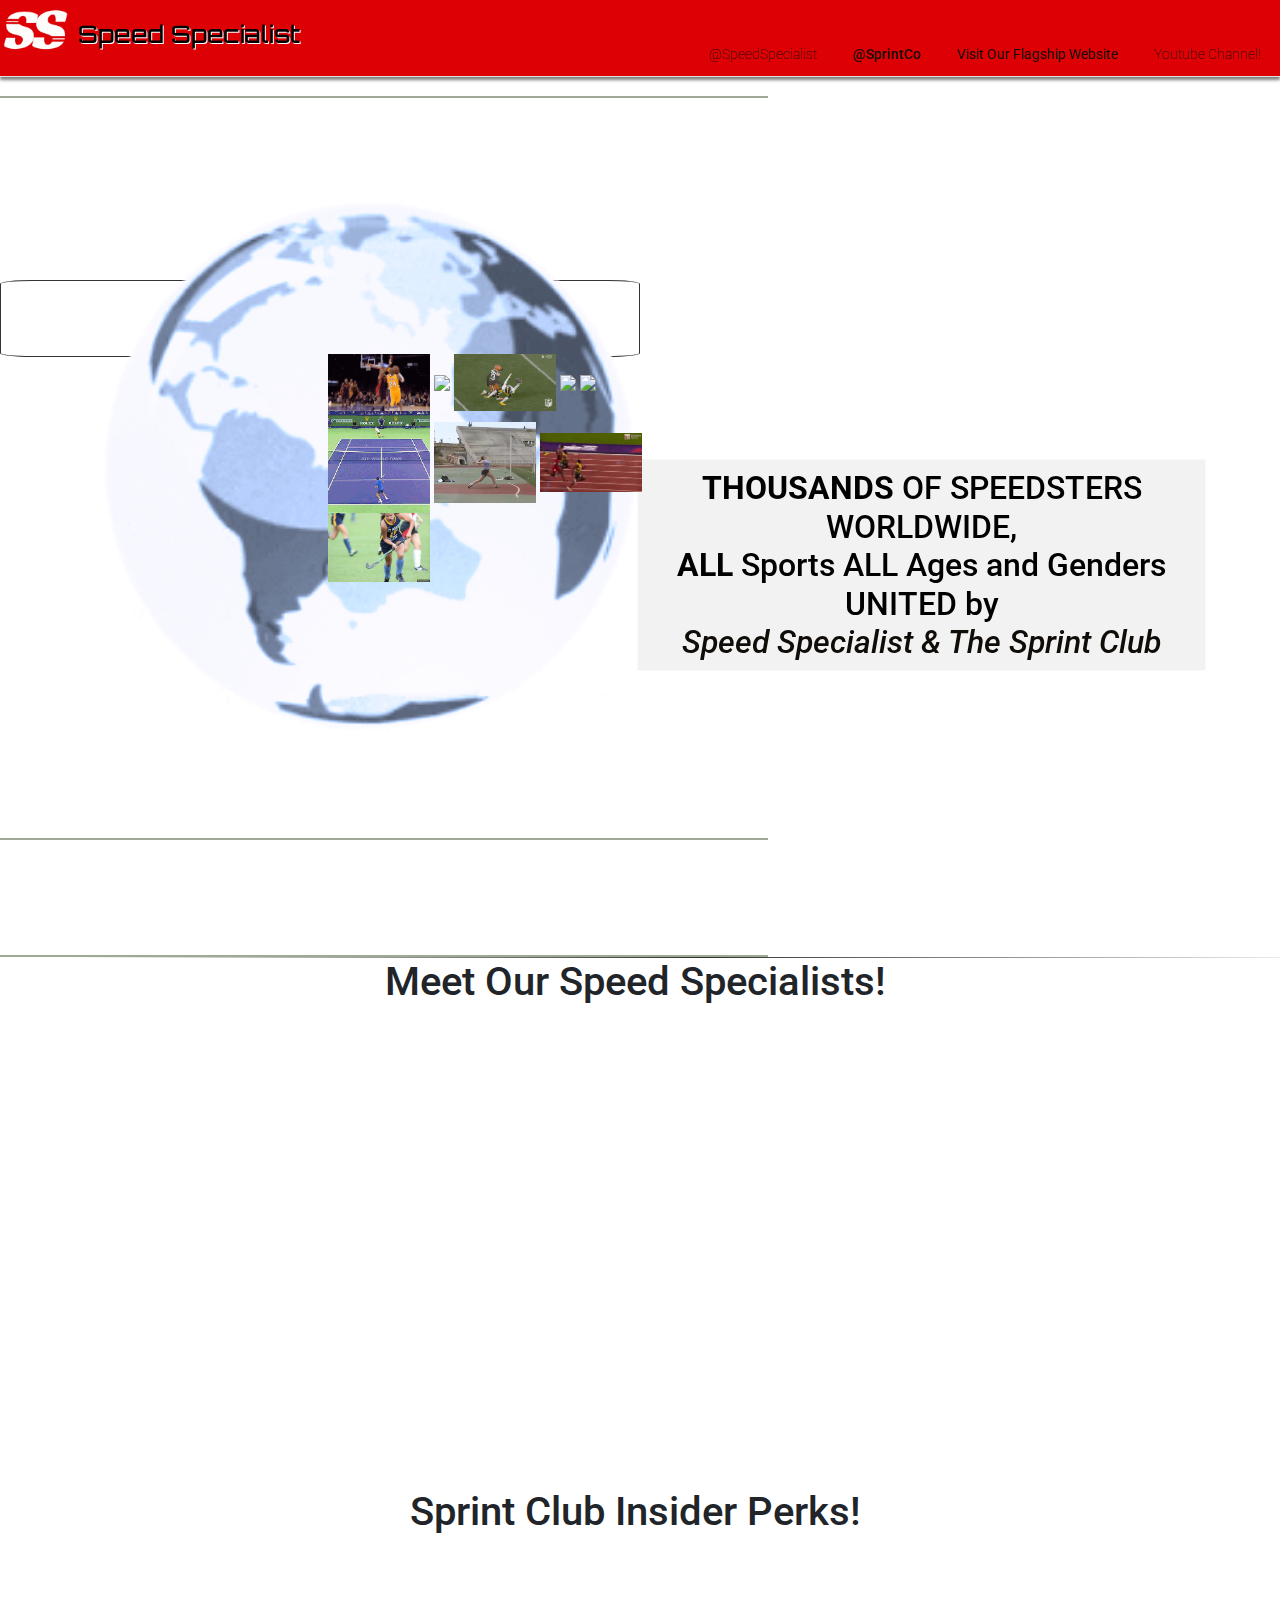
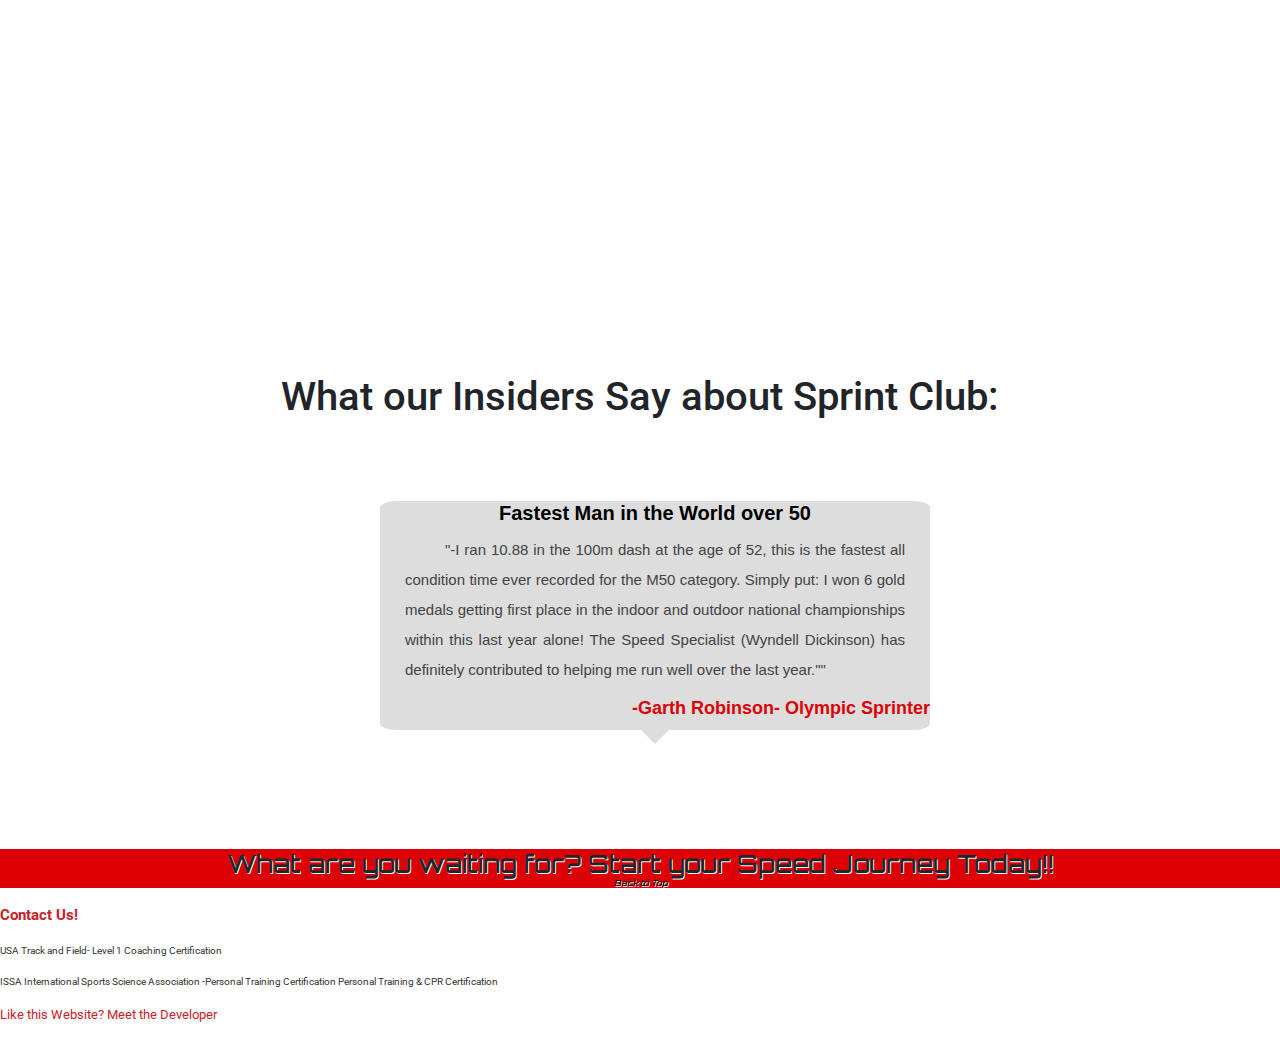
==== index.html @ 09e4aa4a "Small Aesthetic Changes" ====
<!DOCTYPE html>
<html lang = "en">
    <head>
<link rel = "stylesheet" type = "text/css" href = "index.css">
<script src="https://kit.fontawesome.com/c1fb130ff1.js" crossorigin="anonymous"></script>
<meta name="viewport" content="width=device-width, initial-scale=1.0">
<link href="https://unpkg.com/aos@2.3.1/dist/aos.css" rel="stylesheet">
<link rel="stylesheet" href="https://cdnjs.cloudflare.com/ajax/libs/animate.css/4.1.1/animate.min.css">
<link rel="stylesheet" href="https://cdn.jsdelivr.net/npm/bootstrap@4.0.0/dist/css/bootstrap.min.css" integrity="sha384-Gn5384xqQ1aoWXA+058RXPxPg6fy4IWvTNh0E263XmFcJlSAwiGgFAW/dAiS6JXm" crossorigin="anonymous">
<link href="https://fonts.googleapis.com/css2?family=Roboto:wght@700;900&display=swap" rel="stylesheet"/>
<script src="https://code.jquery.com/jquery-3.2.1.slim.min.js" integrity="sha384-KJ3o2DKtIkvYIK3UENzmM7KCkRr/rE9/Qpg6aAZGJwFDMVNA/GpGFF93hXpG5KkN" crossorigin="anonymous"></script>
<script src="https://cdn.jsdelivr.net/npm/popper.js@1.12.9/dist/umd/popper.min.js" integrity="sha384-ApNbgh9B+Y1QKtv3Rn7W3mgPxhU9K/ScQsAP7hUibX39j7fakFPskvXusvfa0b4Q" crossorigin="anonymous"></script>
<script src="https://cdn.jsdelivr.net/npm/bootstrap@4.0.0/dist/js/bootstrap.min.js" integrity="sha384-JZR6Spejh4U02d8jOt6vLEHfe/JQGiRRSQQxSfFWpi1MquVdAyjUar5+76PVCmYl" crossorigin="anonymous"></script>
<script src="https://unpkg.com/aos@2.3.1/dist/aos.js"></script>
<!--SEO-->
<meta charset="UTF-8">
<meta name="description" content="Meet The Sprints Projects Founder Cesar and Primer Speed Specialist Olypian Wyndell Dickinson. Join Sprint Club today to join 1000s of atheletes of all backgrounds in gaining maximum speed, strength, and agility.">
<meta name="keywords" content="Speed Specialist, Wyndell Dickinson, Speed Specialist Wyndell Dikinson, Dickinson Speed Specialist, Specialist for speed,  Sprint Co, Sprint Project, Sprint Club, sprint scientist, olympic speed specialist, track coach, signup for olympic training, train with an olympian, work with Wyndell Dickinson, Work with Cesar, Start training with Wyndell, Start working with speed specialist, Basic speedster, accelerated speedster, elite speedster, olympic track coach, olympic speed coach, olympic coaching, olympian atheletic training, 1 or 1 athletic coaching, virtual atheletic coaching, athletic improvement program, sprint, speed, athletics, coaching, Wyndell Dickinson, Cesar, The Speed Specialist, Olympic coaching, Cesar, Wyndell, How to run faster, sprint workouts, track workouts,how to get faster,how to get a faster metabolism,run faster,track workouts app, how to get faster at running,sprint workouts on treadmill,sprint treadmill workouts, sprints workouts on the treadmill,how to run a fast 5K, treadmill sprint workouts,treadmill sprint workouts for sprinters,sprint workouts for track,sprint workouts track,track sprint workouts,sprint workouts for track,sprint workouts on track,how to get 6 pack faster, how to get 6-pack faster,sprint intervals, sprint workouts for speed,how to get faster at sprinting, hiit sprint workouts,sprint workouts speed, sprint workouts for speed,sprint workouts for speed,sprinting for weight loss, how to get faster at sprinting,sprint workouts">
<meta name="author" content="The Sprint Project, The Sprint Club, Wyndell Dickinson, Cesar, Alliyah Steele">
<meta name="robots" content="index, follow">
<meta name="googlebot" content="index, follow">

<!-- Open Graph meta tags for social media -->
<meta property="og:title" content="Speed Specialist">
<meta property="og:description" content="Coaching athletes of all backgrounds to reach maximum speed and win awards ">
<meta property="og:image" content="./Images/Browser Dark.png">
<meta property="og:url" content="https://www.thespeedspecialist.com">
<meta property="og:type" content="website">

    <!-- Meta tags for the endorsed website -->
    <meta name="endorsed-website" content="https://www.thesprintproject.co/">
    <meta name="social-media-page" content="@speedspecialist">
    <meta name="social-media-page" content="@sprintco">
    <link rel="icon" href="./Images/Browser Dark.png" type="image/x-icon">
    <link rel="shortcut icon" href="./Images/Browser Dark.png" type="image/x-icon">
<title>Sprint Project: The Speed Specialist</title>
</head>
    <body>
        <header class="site-header">
            <div class="site-identity">
              <a href="./index.html"><img style = "opacity: 0.99" src="./Images/Speedlogo.png"alt="Speed Specialist" /></a>
              <h1 class = "special" id = "logotxt" ><a href="#" style = "color:black">Speed Specialist</a></h1>
              <i id = "dropdown" class="fa-solid fa-caret-down fa-beat" style="color: #ecedee;"></i>
           <!--class="fa-solid fa-caret-down fa-beat"-->
            </div>  
            <nav class="site-navigation">
              <ul class="nav">
                <li style = "text-align:center"><a href ="https://www.instagram.com/speedspecialist/"><i id = "social2" class="fa-brands fa-instagram fa-2xl" style="color: white"></i><br/><p style = "font-size:14px;z-index:20;" class = "special">@SpeedSpecialist</p></a></li> 
                <li  style = "text-align:center"><a href ="https://www.instagram.com/sprintclub.co/"><i id = "social" class="fa-brands fa-instagram fa-2xl" style="color: white"></i><br/><p style = "font-size:14px;font-weight:500;z-index:20;" class = "special">@SprintCo</p></a></li> 
                <li style = "text-align:center"><a class = "special" href="https://www.thesprintproject.co/"><i id = "social3" style = "color:white" class="fa-solid fa-person-running fa-2xl"></i><br/><strong><p class = "special" style = "font-size:14px;z-index:20;">Visit Our Flagship Website</p></strong></a></li> 
                <li  style = "text-align:center"><a href ="https://www.youtube.com/@TheSprintProject_"><i id = "social4" class="fa-brands fa-youtube fa-2xl" style="color: #ffffff;"></i><br/><p style = "font-size:14px;z-index:20;" class = "special">Youtube Channel!</p></a></li> 
              </ul>
            </nav>
          </header>
    <!-- Slideshow container -->
    <!--TODO: Make captions look better and add full functionality to the slidesShow also allow mute button to trigger upon scrolling (Or it will be really annoying)-->
    <div id="cincopa_e16f3b">...</div><script type="text/javascript">
      var cpo = []; cpo["_object"] ="cincopa_e16f3b"; cpo["_fid"] = "AAEAoCf_AXkB";
      var _cpmp = _cpmp || []; _cpmp.push(cpo);
      (function() { var cp = document.createElement("script"); cp.type = "text/javascript";
      cp.async = true; cp.src = "https://rtcdn.cincopa.com/libasync.js";
      var c = document.getElementsByTagName("script")[0];
      c.parentNode.insertBefore(cp, c); })(); </script>
<div><a style = "background-color:#CE2029;width: 100vw; text-align: center" id = "altSignUp" href = "signup.html"><h1>Sign Up<i class="atn fa-solid fa-exclamation fa-beat-fade" style="color: #010b1e;"></i><i class="atn fa-solid fa-exclamation fa-beat-fade" style="color: #010b1e;"></i><i class=" atn fa-solid fa-exclamation fa-beat-fade" style="color: #010b1e;"></i></h1></a></div>
  <div style = "width:50%;height:60%;"id = "SignUp" class="wrapper animate__animated animate__pulse animate__infinite animate__delay-0.5s">
    <a class = "style" href="./signup.html"><span>Join Us!</span></a>
  </div>
  <table style = "width:60%;height:50%" class = "hero">
    <br/>
    <tr> 
      <td>
        <div class = "globe-container">
          <img id = "globe" src = "./Images/globe.gif"/>
          <img data-aos = "fade-right" id = "globemobile" class = "mobile-view" src = "Images/globe_mobile_offical.gif"/>
        </div>
        <br class = "mobile-view"/>
        <br class = "mobile-view"/>
  </td>
  <td>
    <div class = "layout">
    <img class = "desktop" data-aos = "zoom-in-up"  src= "./Images/basketball older.gif"/>
      
 <img class = "desktop" data-aos = "zoom-in-right" data-aos-delay = "100"  src = "./Images/vault.gif"/>
 <img  class = "desktop" data-aos = "zoom-in-down" data-aos-delay = "200"  src = "./Images/football.gif"/>
      <img  class = "desktop" data-aos = "zoom-in-left" data-aos-delay = "300"  src = "./Images/golf.gif"/>
      <img class = "desktop" data-aos = "zoom-in-up"  src= "./Images/soccer kick.gif"/>
      
      <img class = "desktop" data-aos = "zoom-in-right" data-aos-delay = "100"  src = "./Images/tenniscourt.gif"/>
      <img class = "desktop" data-aos = "zoom-in-down" data-aos-delay = "200"   src = "./Images/javelinthrow.gif"/>
           <img  class = "desktop" data-aos = "zoom-in-left" data-aos-delay = "300" src = "./Images/trackstats.gif"/>
           <img class = "desktop" data-aos = "zoom-in-left" data-aos-delay = "300"  src = "./Images/field hockey.gif"/>
          </div>
          </td>

    </tr>
  <tr>
    <br/>
    <td colspan = "2" class = "translate" style = "padding-top:2%">
      <div class = "focus">
      <h1 class = "animate__animated animate__pulse animate__infinite animate__delay-0.5s" style = "color:black"><strong>THOUSANDS</strong> OF SPEEDSTERS WORLDWIDE, <br/> <strong>ALL</strong> Sports ALL Ages and Genders <br/> UNITED by <br/><i class = "special">Speed Specialist & The Sprint Club</i></h1>
    </div>
    </td>
  <br/>
  </tr>
  </table>
  <div style = "padding:0;margin:0" id = "bottom-bor" class=" desktop divider div-transparent"></div>
 
<table id="texture" data-aos="fade-left" data-aos-once="false" class="bio">
  <tr>
    <center>
      <h1>Meet Our Speed Specialists! <a style="display: inline-block" class="mobile-view" id="skipbio" href="#target1"><i class="fa-solid fa-caret-down fa-med" style="color: #A0A995;"></i></a></h1>
    </center>
  </tr>
  <tr class="stylechange">
    <div class="mobile-view">
      <!-- Swap Cesar's photo with Wyndell's photo -->
      <td data-aos="fade-right" id="photo1"><img style="width: 300px; height: 400px; visibility: visible" src="./Images/DougProfileFinal.jpg" /></td>
      <!-- Swap Cesar's bio text with Wyndell's bio text -->
      <td data-aos="fade-right" id="Bio"><h2 class="biohead special"><i>Wyndell Dickinson</i> <br/> <strong>Olympian<center><img style="width: 60px; height: 30px;filter:brightness(0%);" src="https://www.freepnglogos.com/uploads/olympic-rings-png/olympic-rings-watch-olympics-without-cable-through-vpn-best-vpn-reviews-2.png"/></center></strong></h2></td>
      <td><p data-aos="fade-right" id="biotxt" class="mobile-view bottom-space">I’m Wyndell Dickinson, a Track and Field Olympian. I've transformed budding athletes into world record-breakers and Olympians across sports from football to tennis to track and field. Join me on this exhilarating journey to unlock your limitless potential and break your own boundaries.</p></td>
    </div>
    <div id="dougbio" data-aos="fade-left" data-aos-delay="100" class="mobile-view"></div>
    <!-- Swap Cesar's photo with Wyndell's photo -->
    <td data-aos="fade-left" id="photo2"><img style="width: 300px; height: 400px" src="./Images/Ceser.jpg"></td>
    <!-- Swap Cesar's bio text with Wyndell's bio text -->
    <td data-aos="fade-left" id="Bio"><h2 class="biohead special"><i>Cesar</i> <br/><strong> Sprint Club Founder</strong></h2></td>
    <td data-aos="fade-left"><p id="biotxt" class="mobile-view">I'm Cesar, an Olympic Speed Coach with a 7+ years of experience. In 2020, I initiated the Sprint Project, allowing 2,000+ athletes to enhance health and performance via sprinting. Join me to unlock your ultimate potential.</p></td>
  </tr>
  <tr class="text">
    <!-- Swap Cesar's bio text with Wyndell's bio text -->
    <td colspan="2"><p id="biotxt">I’m Wyndell Dickinson, a Track and Field Olympian. I've transformed budding athletes into world record-breakers and Olympians across sports from football to tennis to track and field. Join me on this exhilarating journey to unlock your limitless potential and break your own boundaries.</p></td>
    <td colspan="2"><p id="biotxt">I'm Cesar, an Olympic Speed Coach with a 7+ years of experience. In 2020, I initiated the Sprint Project, allowing 2,000+ athletes to enhance health and performance via sprinting. Join me to unlock your ultimate potential.</p></td>
  </tr>
</table>
  <br/>
  <center>
    <h1 id = "target1">Sprint Club Insider Perks! <a style = "display: inline-block" class = "mobile-view" id = "skipperk" href = "#target2"><i class="fa-solid fa-caret-down fa-med" style="color: #A0A995;"></i></a></h1>
  </center>
 <table name = "specialistPerk" data-aos = "fade-right" data-aos-once = "false" id= "texture" class = "services">
  <tr>
    <td data-aos = "fade-right" style = "width:22%;padding:20px;margin:20px"><div class = "opt"><p id = "head_of" class = "special" style = "text-align:center;font-size:20px;white-space:nowrap;color:white">Coaching Calls  <i class="fa-sharp fa-solid fa-video fa-beat fa-sm" style="color: #ffffff;"></i></p> <img class = "glow" style = "width:100%; height:150px" src = "./Images/coachcall.png" /><br/><br/> <p class = "offer" style = "font-size: 15px; height: 20%">Meet with our Olympic Coach Wyndell Dickenson (Speed Specialist) for Scientific Technique Analysis</p></div></td>
    <td data-aos = "fade-right" data-aos-delay = "100" style = "width:22%;padding:20px;margin:20px"><div class = "opt"><p  id = "head_of"class = "special" style = "text-align:center;font-size:20px;white-space:nowrap;color:white">Scientific Focus    <i class="fa-sharp fa-solid fa-chart-simple fa-beat fa-sm" style="color: #fcfcfc;"></i></p> <img class = "glow" style = "width:110%; height:150px" src = "./Images/Science.webp" /><br/><br/><p class = "offer" style = "font-size: 15px">Our approaches are evidence based and analytical ensuring your reach your prime in no time. </p></div></td>
    <td data-aos = "fade-right"  data-aos-delay = "200" style = "width:22%;padding:20px;margin:20px"><div class = "opt"><p id = "head_of" class = "special" style ="text-align:center;font-size:20px;white-space:nowrap;color:white">Personalized Program <i class="fa-solid fa-person-running fa-beat fa-sm" style="color: #eaecf0;"></i></p><img class = "glow" style = "width:100%; height:150px;" src = "./Images/technique.webp" /><br/><br/><p class = "offer" style = "font-size: 15px">We know that no two speedsters or sports are alike, your plan will be personalized to your training goals and needs.</p></div></td>
    <td data-aos = "fade-right"  data-aos-delay = "300" style = "width:22%;padding:20px;margin:20px"><div class = "opt"><p id = "head_of" class = "special" style = "text-align: center;font-size:20px;white-space:nowrap;color:white">Around The Clock <br class = "mobile-view" /> Support <i class="fa-sharp fa-solid fa-clock fa-beat fa-sm" style="color: #fcfcfc;"></i></p><img class = "glow" style = "width:100%; height:150px" src = "./Images/noahlylesphoto.jpeg" /><br/> <br/> <p class = "offer" style = "font-size: 15px">As a Sprint Club Member you'll have access to our dedicated team around the clock</p></div></td>
    </tr>
  </table>
  <center>
    <br/>
    <br/>

    <h1 id = "target2">What our Insiders Say about Sprint Club:</h1>
    <br/>
    <br/>
    <br/>
    <div class="ScriptTop">
      <div class="rt-container">
          <div class="col-rt-4" id="float-right">
             
          </div>
      </div>
  </div>
  
  <section>
      <div class="rt-container">
            <div class="col-rt-12">
                
                <div class = "desktop" id="text-slider">
                  <ul>
                      <li>
                      <div style = "border-radius: 3%" class="text-slider-container speech-bubble">
                      <h4><strong>Fastest Man in the World over 50</strong></h4>
                          <p>	 "-I ran 10.88 in the 100m dash at the age of 52, this is the fastest all condition time ever recorded for the  M50 category.
                            Simply put: I won 6 gold medals getting first place in the indoor and outdoor national championships within this last year alone! The Speed Specialist (Wyndell Dickinson) has definitely contributed to helping me run well over the last year.""</p>
                      <h5><strong>-Garth Robinson- Olympic Sprinter</strong></h5>
                      </div>
                      </li>
      
                          <li>
                          <div  style = "border-radius: 3%"class="text-slider-container speech-bubble">
                        <h4><strong>Improving Soccer Speed</strong></h4>
                          <p> "I'm a soccer player and I learned better form and analysis of my stages. I went from 25.50s to 25.30 in 5 weeks."
                          </p>
                      <h5><strong>Laval Githui- Soccer Player</strong></h5>
                      </div>
                      </li>
                      <li>
                        <div style = "border-radius: 3%" class="text-slider-container speech-bubble">
                      <h4><strong>Shaved a Whole Second Even with Injuries</strong></h4>
                        <p>“It speaks for itself! I shaved my times down by a full second. The online program is phenomenal. I didn't even know programs like that existed"
                </p>
                    <h5><strong>- Lexi-Sophomore College Athlete</strong></h5>
                    </div>
                    </li>
                      <li>
                        <div style = "border-radius: 3%" class="text-slider-container speech-bubble">
                       <h4><strong>Running at Masters at 57</strong></h4>
                        <p>"I was a track runner at high school level in my younger days and now at 57 am competing at masters. I have learned a lot of things I need to fix. This class was very helpful!"</p>
                          <h5><strong>-Benjamin Cureton - 57 Year Old Masters Sprinter</strong></h5>
                    </div>
                    </li>
                          <li>
                          <div style = "border-radius: 3%"  class="text-slider-container speech-bubble">
                        <h4><strong>Dropped 1/4 of a sec in 4 weeks</strong></h4>
                          <p>"I am an athlete at Bognor Football Club. I went from 11.86 to 11.61s within 4 weeks."
                  </p>
                      <h5><strong>Aidan Bayley- Football Player</strong></h5>
                      </div>
                      </li>
            
                          <li>
                          <div style = "border-radius: 3%" class="text-slider-container speech-bubble">
                        <h4><strong>Quick Results</strong></h4>
                          <p>	"Went from 13.75s to 12.47 in 24 days. My biggest problem was the transition from drivephase to relaxed velocity."</p>
                      <h5><strong>- Mattis Thomsen- Recreational Runner</strong></h5>
                      </div>
                      </li>
                  </ul>
        </div>
             
      
      </div>
      </div>
  </section>
      
  <div class="vwrap mobile-view"><div class="vmove">
    <div style ="background:#ddd;color:#333"class="vslide ">
      <h3 style = "font-size: 22px">Garth Robinson- Olympic Sprinter</h3>
      <p style = "font-size: 11px"><strong style = "font-size: 16px">Fastest Man Worldwide over 50</strong><br/>"The Speed Specialist (Wyndell Dickinson) has definetely contributed to helping me run well over the last year."
        "I ran 10.88 in the 100m dash at the age of 52, I won 6 gold medals!"
      </p>
    </div>
    <div style ="background:#ddd;color:#333" class="vslide ">
      <h3 style = "font-size: 22px">Lexi Sophomore College Athlete</h3>
      <p style = "font-size: 12px"><strong style = "font-size: 16px">Results Despite Injuries</strong><br/> "It speaks for itself! I shaved my times down by a full second. The only program is phenomenal. I didn't even know programs like that existed"</p>
    </div>
    <div style ="background:#ddd;color:#333" class="vslide ">
      <h3 style = "font-size: 22px">Laval Githui- Soccer Player</h3>
      <p style = "font-size: 12px"><strong style = "font-size: 16px">Improving Soccer Speed</strong><br/>"I'm a soccer player and I learn better form and analysis of my stages. I went from 25.50s to 25.30 in 5 weeks."</p>
    </div>
  </div></div>
  <br class = "mobile-view"/>
  <br class = "mobile-view"/>
  <div class="vwrap mobile-view"><div class="vmove">
    <div style ="background:#ddd;color:#333"class="vslide ">
      <h3 style = "font-size: 22px">Benjamin Cureton - 57 Year Old Masters Sprinter</h3>
      <p style = "font-size: 12px"><strong style = "font-size: 16px">Doing Masters at 57</strong><br/>"I have been a track runner at high school and now at 57 am competing at masters. I have learned a lot. This class was very helpful!"
      </p>
    </div>
    <div style ="background:#ddd;color:#333" class="vslide ">
      <h3 style = "font-size: 22px">Aidan Bayley- Football Player</h3>
      <p style = "font-size: 12px"><strong style = "font-size: 16px">Increasing Football Speed</strong><br/>"I am an athlete at Bognor Football Club. I went from 11.86 to 11.61s within 4 weeks."</p>
    </div>
    <div style ="background:#ddd;color:#333" class="vslide ">
      <h3  style = "font-size: 22px">Mattis Thomsen- Recreation Runner</h3>
      <p style = "font-size: 12px"> <strong style = "font-size: 16px">Speedy Results</strong><br/>	"Went from 13.75s to 12.47 in 24 days. My biggest problem was the transition from drivephase to relaxed velocity."</p>
    </div>
  </div></div>
      
  <br/>
  <br/>
  <div class = "footer">
    <h4 class = "grow" id = "logotxt">What are you waiting for? Start your Speed Journey Today!! <a href = "#"><i id = "up" class="fa-solid fa-arrow-up-wide-short"><p style = "font-size:8px;color:black">Back to Top</p></i></a></h4>
  </div>
</center>
  <strong>
    <a href=mailto:“olympicspeedspecialist@gmail.com”><p class = "linky1 special" style = "text-align: left; width: 7%; font-size: 15px;color:#CE2029">Contact Us!</p></a>
  
  </strong>
  <p style = "text-align: left; font-size: 10px;color:#333;">USA Track and Field-  Level 1 Coaching Certification</p>
  <p style = "text-align: left; font-size: 10px;color:#333;">ISSA International Sports Science Association -Personal Training Certification  Personal Training & CPR Certification</p>
  <a href="https://www.linkedin.com/in/alliyah-steele-b00ba7181/"><p class = "linky2 special" style = "text-align: left; width: 19%; font-size: 13px;color:#CE2029">Like this Website? Meet the Developer</p></a>
</body>
    
</html>
<script>
  AOS.init();
//Code for Dropdown:

document.addEventListener("DOMContentLoaded", function () {
  const menuToggle = document.getElementById("dropdown");
  const navMenu = document.querySelector(".site-navigation");
  const bar = document.querySelector(".site-header")
  menuToggle.addEventListener("click", function () {
    navMenu.classList.toggle("show");
    bar.classList.toggle("grow")
  });
});
document.addEventListener('DOMContentLoaded', function() {

let isScrolling;
  

window.addEventListener('scroll', () => {
const navbar = document.querySelector('.site-header');
const scrollValue = window.pageYOffset / (document.body.offsetHeight - window.innerHeight);

document.body.style.setProperty('--scroll', scrollValue);

if (scrollValue > 0.1) { // Change the condition as you need, 0.1 means 10% of the total height
    navbar.classList.add('transparent');
}

// Clear our timeout throughout the scroll
window.clearTimeout(isScrolling);

// Set a timeout to run after scrolling ends
isScrolling = setTimeout(function() {
    // Run the callback
    navbar.classList.remove('transparent');
}, 66); // You can set time as per your requirement

}, false);
//To Add shake effect on hover:

var myElement = document.getElementById('social');

myElement.addEventListener('mouseover', function() {
    myElement.classList.remove("fa-brands", "fa-instagram", "fa-2xl");
    myElement.classList.add("fa-brands", "fa-instagram", "fa-beat-fade", "fa-2xl");
});

myElement.addEventListener('mouseout', function() {
    myElement.classList.remove("fa-beat-fade");
});

var element2 = document.getElementById('social2');

element2.addEventListener('mouseover', function() {
    element2.classList.remove("fa-brands", "fa-instagram", "fa-2xl"); // Use element2 here
    element2.classList.add("fa-brands", "fa-instagram", "fa-beat-fade", "fa-2xl"); // Use element2 here
});

element2.addEventListener('mouseout', function() {
    element2.classList.remove("fa-beat-fade"); // Use element2 here
});

var element3 = document.getElementById('social3');

element3.addEventListener('mouseover', function() {
    element3.classList.remove("fa-solid", "fa-person-running", "fa-2xl"); // Use element2 here
    element3.classList.add("fa-solid", "fa-person-running", "fa-beat-fade", "fa-2xl"); // Use element2 here
});

element3.addEventListener('mouseout', function() {
    element3.classList.remove("fa-beat-fade"); // Use element2 here
});

var element4 = document.getElementById('social4');

element4.addEventListener('mouseover', function() {
    element4.classList.remove("fa-brands", "fa-youtube", "fa-2xl"); // Use element2 here
    element4.classList.add("fa-brands", "fa-youtube", "fa-beat-fade", "fa-2xl"); // Use element2 here
});

element4.addEventListener('mouseout', function() {
    element4.classList.remove("fa-beat-fade"); // Use element2 here
});
//fa-solid fa-arrow-up-wide-short
var element5 = document.getElementById("up");
element5.addEventListener("mouseover", function(){
  element5.classList.remove('fa-sold', 'fa-arrow-up-wide-short');
  element5.classList.add("fa-solid", "fa-arrow-up-wide-short", "fa-beat-fade", "fa-duotone", "fa-xl");
});
element5.addEventListener("mouseout", function(){
  element5.classList.remove('fa-beat-fade', 'fa-duotone','fa-xl'); 
});

});

</script>
---- index.css ----
@import url('https://fonts.googleapis.com/css2?family=Orbitron:wght@400;500;600;700;800;900&display=swap');
body {
  margin: 0;
  /*background: url("[data-uri]*/
  background-color: #fafafa; 
 
}
.image{
  background-image: url("./Images/track.jpg") !important;
  background-size: cover !important;
}
.special {
  text-decoration: none;
  color: #100C08;
  transition: color 0.3s, background-size .3s;
  background-image: linear-gradient(currentColor, currentColor);
  background-position: 0% 100%;
  background-repeat: no-repeat;
  background-size: 0% 2px;

}
.special:hover, .special:focus {
  text-decoration: none; 
  background-size: 100% 2px;
  color: #ccc;
}

.nav a {
  display: flex;
  flex-direction: column;
  align-items: center;
  text-align: center;
  color: white;
  text-decoration: none;
  font-size: 12px;
}

.nav i {
  font-size: 40px; /* Adjust icon size for mobile */
}
.nav li{
display: inline-block; 
}
#Bio{
position: relative;
transform: translateY(-18%); 
}
#bottom-bor{
margin-top: 10%;
z-index: 10;
}
.nav{
  display: flex; 
}
.divider
{
position: relative;
margin-top: 19.6%;
height: 1px;
}
#paypal-button-container{
  margin-left: 35% !important; 

}
.div-transparent:before
{
content: "";
position: absolute;
top: 0;
left: 5%;
right: 5%;
width: 100vw; 
height: 1px;
background-image: linear-gradient(to right, transparent, rgb(48,49,51), transparent);
}
table{
width: 100%; 
height: 100%;
}
#globe{
/*-webkit-filter: saturate(200%);  Safari 6.0 - 9.0 */
/*filter: saturate(200%);*/
filter: grayscale(100%) sepia(100%) hue-rotate(180deg);
height: 120%;
width: 2000%;
padding: 0;
margin: 1%; 
}
.layout img{
max-width: 30%;
max-height: 25%; 
padding: 0; 
}
#altSignUp{
  display: none;
  visibility: hidden; 
}
.translate{
position: relative; 
transform: translateX(70%) translateY(-95%); 
margin-top: -10%; 
}
.translate h1{
background-color: rgba(0,0,0,0.05);
padding: 1.67%; 
}
.layout{
display: flex;
flex-wrap: wrap;
justify-content: center;
gap: 10px; /* Adjust the gap between images */
margin: 0; 
padding: 0; 
display: inline;
position: flex; 
transform: translateY(50%);  
transform: translateX(-30%);
margin-left: auto;
margin-right: auto; 
}

.hero{
border-collapse: collapse;
border-spacing: 0; 
display: flex;
flex-wrap: wrap;
justify-content: center;
align-items: center;
}

.hero tr{
line-height: 1;
border-bottom: 2px solid #A0A995;
border-top: 2px solid #A0A995; 
}

.focus h1{
margin-top: -50%; 
text-align: center;
font-size: 2.5vw; 
}
.focus2 h1{
margin-top: -10%;
text-align: center;
}

#texture{
background: url("https://www.designyourway.net/diverse/darkpat/wallpaper_800x600_1336.jpg") repeat 0 0;
width: 100% !important; 
}
#photo img{
border-radius: 2%; 
}
h1{
color: white; 
}
table td{
padding: 100px;
color: white;
}
table p{
text-align: center;
font-size: 20px;
}
li{
padding: 12%;
}
ul{
list-style: none;
}
.bio tr{
/* margin: 70% 0 0 0;  */
padding: 0; 
}
.bio td{
  padding: 25px; 
}

.mobile-view{
  display: none;
  visibility: hidden; 
}

.biohead{
background-color: rgba(255,0,59,0.8);
border-radius: 2%; 
position: relative;
padding: 20px; 
z-index: 20; 
transform: translateX(-60%);
}
#biotxt{
width: 100%; 
position: relative;  
transform: translateY(30%);
background-color: rgba(0,0,0,0.6);
font-size: 18px !important; 
transition: background-color 0.2s ease-in-out;
}

#biotxt:hover{
background-color: rgba(0,0,0,0.3);
}
.offer{
background-color: transparent;
transition: background-color 0.2s ease-in-out; 
border-radius: 2%; 
}
#head_of{
  font-size: 30px !important; 
}
.offer:hover{
background-color: rgba(255,255,255,0.3);
}
.glow{
box-shadow: none;
transition: box-shadow 0.2s ease-in-out;
}
.glow:hover{
box-shadow: 2px 2px 1px #333333; 
}


.speech-bubble {
background: #ddd;
color: #333;
display: inline-block;
font-size: 14px;
line-height: 4em;
margin-bottom: 1em;
padding: 1em 1em;
position: relative;
text-align: center;
vertical-align: top;
  min-width: 7em;
}
.speech-bubble:after {
border: 1em solid transparent;
border-top-color: #ddd;
content: '';
margin-left: -1em;
position: absolute;
  top: 100%;
  left: 50%;
width: 0;
height: 0;
}

.speech-bubble.large {
font-size: 2em;
padding: 0 1em;
  min-width: 4em;
}

.speech-bubble.rounded {
border-radius: .4em;
}

.speech-bubble.blue {
background: #ddf;
color: #334;
}
.speech-bubble.blue:after {
border-top-color: #ddf;
}




.footer{
background-color:#DD0004;
width: 100%;
text-align: center;
}
#dropdown{
  visibility: hidden; 
  display: none; 
}
.site-header { 
  transition: background-color 0.5s ease-in-out, filter 0.5s ease-in-out, color 0.5s ease-in-out, text-shadow 0.5s ease-in-out;
  border-bottom: 1px solid #DCE0D9;
  background-color:#DD0004;
  box-shadow: 0 3px 3px rgba(0, 0, 0, 0.5);
  text-shadow: none; 
  min-width: 100vw; 
  color: black; 
  padding: .2em 0.2em; 
  height: 6vw; 
  position: fixed;
  z-index: 10; 
  text-decoration: none;
}
.site-header.transparent {
  background-color: transparent; 
  filter: invert(100%);
  color: #fafafa;
  text-shadow: 1px 1px #808F85;
  
  }

.site-header::after {
  content: "";
  display: table;
  clear: both;
}
#logotxt{
  font-family: 'Orbitron', sans-serif;
  text-shadow: 1px 1px #fafafa;
}
.button {
  transition: border 0.5s ease, box-shadow 0.5s ease, background-color 0.5s ease;
  background-color: #DD0004; /* Green */
  border: none;
  color: white;
  padding: 10px 10px;
  text-align: center;
  text-decoration: none;
  display: inline-block;
  font-size: 30px;
  border-radius: 10%;
  font-family: Ubuntu;
  box-shadow: 2px 2px 1px #100C08;
  
}
.button:hover{
  border: #ccc;
  box-shadow: 2px 2px 1px #ccc;
  background-color: #D63440;
}
.button p{
  transform: TranslateY(40%)
}
#SignUp{
  position: absolute;
  margin-top: 100px; 
  bottom: 2%;
  left: 25%; 
}

.site-identity {
  float: left;
}

.site-identity h1 {
  font-size: 1.5em;
  margin: .7em 0 .3em 0;
  display: inline-block;
}

.site-identity img {
  max-width: 65px;
  float: left;
  margin: 5px 10px 0 0;
  transition: 0.6s ease;
  
}
.site-identity img:hover{
  background-color: rgba(0,0,0,0.5);
}

.site-navigation {
  float: right; 
}


.site-navigation ul, li {
  display: inline-block; 
  margin: 0; 
  padding: 0;
}

.site-navigation li {
  display: inline-block;
  margin: 1.4em 1em 1em 1em;
  font-weight: 150; 
  font-family: "Roboto", sans-serif;
}
/* Slideshow container */
.slideshow-container {
position: relative;
max-width: 99%;
margin: auto;
z-index: 1;
background-color: black; 
}

/* Hide the images by default */
.mySlides {
display: none;
transition: display 0.2s ease-in-out; 
}

/* Next & previous buttons */
.text {
color: white; 
font-size: 15px;
padding: 8px 12px;
position: absolute;
bottom: 8px;
width: 100%;
text-align: center;
}

.active, .dot:hover {
background-color: #DD0004;
}

/* Fading animation */
.fade {
animation-name: fade;
animation-duration: 8.0s;
}

@keyframes fade {
from {opacity: .4}
to {opacity: 1}
}

.wrapper{
position: fixed;
top: 50%;
left: 50%;
transform: translate(-50%, -50%);

}

.style {
display: block;
border-radius: 5%;  
line-height: 150%;
font-size: 50px;
font-family: 'Roboto', sans-serif;
font-weight: 700; /* For bold */
text-decoration: none;
color: black; 
background-color: rgba(255,255,255,0.4);
border: 1px ridge #333;
letter-spacing: 2px;
text-align: center;
position: relative;
transition: all .35s;
}

.style span{
position: relative;
z-index: 2; 
}

.style:after{
position: absolute;
content: "";
top: 0;
left: 0;
width: 0;
height: 100%;
background: #ff003b;
text-decoration: underline; 
border-radius: 5%; 
transition: all .35s;
}

.style:hover{
color: #fff;
}

.style:hover:after{
width: 100%;
}
#up{
color: white; 
}
#up:hover{
color: black; 
}
.grow{
font-size: 25px;
transition: font-size 0.6s ease-in-out; 
}
.grow:hover{
font-size: 26px; 
}
/**** slider ****/

#text-slider, ul
{
	height: 300px;
}

#text-slider
{
	margin: auto;
	overflow: hidden; 
	position: relative;
	max-width: 600px;
}

#text-slider li
{
	float: left;
	position: relative;
	width: 600px;
	display: inline-block;
	height: 200px;
}

#text-slider ul
{
	list-style: none;
	position: absolute;
	left: 0px;
	top: 0px;
	width: 9000px;
	transition: left .3s linear;
	-moz-transition: left .3s linear;
	-o-transition: left .3s linear;
	-webkit-transition: left .3s linear;
	margin-left: -25px;
  font-family: century gothic;
  color: #666;
}

/*** Content ***/

.text-slider-container
{
	margin: 0 auto;
	padding: 0;
	width: 550px;
  min-height: 180px;
}

.text-slider-container h4
{
  font-family: 'Work sans', sans-serif;
 	color: #000;
  font-weight:400;
  font-size: 20px;
}
.text-slider-container h5 {
	text-align: right;
	font-weight:normal;
	font-family: 'Questrial', sans-serif;
	font-weight: 600;
	font-size: 18px;
	line-height: 150%;
  color:#DD0004; 
}

.text-slider-container  p
{
  text-indent: 40px;
	font-family: 'Questrial', sans-serif;
	font-size: 15px;
	color: #434343;
	line-height: 200%;
	margin:0 auto 0 auto;
	margin: 10px 25px;
	text-align: justify;
}

/*** target hooks ****/

@-webkit-keyframes slide-animation {
	0% {opacity:0;}
	2% {opacity:1;}
	20% {left:0px; opacity:1;}
	22.5% {opacity:0.6;}
	25% {left:-600px; opacity:1;}
	45% {left:-600px; opacity:1;}
	47.5% {opacity:0.6;}
	50% {left:-1200px; opacity:1;}
	70% {left:-1200px; opacity:1;}
	72.5% {opacity:0.6;}
	75% {left:-1800px; opacity:1;}
	95% {opacity:1;}
	98% {left:-1800px; opacity:0;} 
	100% {left:0px; opacity:0;}
}

#text-slider ul
{
	-webkit-animation: slide-animation 25s infinite;
}

/* use to paused the content on mouse over */

#text-slider ul:hover
{
	-moz-animation-play-state: paused;
	-webkit-animation-play-state: paused;
}



#black{
background-color: #100C08 !important; 
transition: background-color 0.4s ease-in-out;
}
#red{
background-color: #FF003B !important; 
transition: background-color 0.4s ease-in-out;
}
#gray{
background-color: #808F85 !important; 
transition: background-color 0.4s ease-in-out;
}
#black:hover, #red:hover, #gray:hover{
opacity: 0.6; 
}
#card-head:hover{
opacity: 0.6 !important; 
}
#card-head i{
  color: black !important;
  scale: 1.5 !important; 
}
#card-head section i{
  color: white !important; 
  scale: 1.5 !important; 
}



.text-fade {
display: flex;
justify-content: center;
align-items: center;
height: 20%; 
background-color: #f0f0f0; /* Change this to your desired background color */
}

.text-container {
position: relative;
width: max-content;
white-space: nowrap;
overflow: hidden;
position: absolute;
padding: 0; 
left: 0;
right: 0;
margin: 0 auto;
}

.text-segment {
z-index: 1; 
text-align: center;
display: inline-block;
text-shadow: 1px 1px #fafafa;
font-size: 25px;
font-family: Impact, Haettenschweiler, 'Arial Narrow Bold', sans-serif; 
opacity: 0;
animation: fade 16s linear infinite;
}
.text-segement:nthchild(1){
animation-delay: 0; 
}
.text-segment:nth-child(2) {
animation-delay: 4s; /* Delay the start of the second segment by 4 seconds */
}

.text-segment:nth-child(3) {
animation-delay: 8s; /* Delay the start of the third segment by 8 seconds */
}
.text-segment:nth-child(4) {
animation-delay: 12s; /* Delay the start of the third segment by 8 seconds */
}

@keyframes fade {
0%, 30% {
    opacity: 0;
}
31%, 75% {
    opacity: 1;
}
76%, 100% {
    opacity: 0;
}
}


/* #DD0004  Red
#100C08 Black
#808F85 Darker Grey
#DCE0D9 Lighter grey*/

/* Copy Website 
https://www.athleticlab.com/# */ 
@media (max-width: 768px){
  body {
    margin: 0; 
    /*background: url("[data-uri]*/
    background-color: #fafafa; 
   
  }
  #cincopa_e16f3b{
    transform: TranslateY(20%); 
    width: 100vw; 
  }
  .image{
    background-image: url("./Images/track.jpg") !important;
    background-size: cover !important;
  }
  .layout {
    flex-direction: column; /* Stack images on small screens */
  }
  .special {
    text-decoration: none;
    color: #100C08;
    transition: color 0.3s, background-size .3s;
    background-image: linear-gradient(currentColor, currentColor);
    background-position: 0% 100%;
    background-repeat: no-repeat;
    background-size: 0% 2px;
 
  }

  .special:hover, .special:focus {
    text-decoration: none; 
    background-size: 100% 2px;
    color: #ccc;
}
.services tr td{
  display: block !important; 
}
.desktop{
  visibility: hidden;
  display: none;
}
#Bio{
  position: relative;
  transform: translateY(-18%); 
}
#bottom-bor{
 margin-top: 10%;
 z-index: 10;
}
.divider
{
  position: relative;
  margin-top: 19.6%;
  height: 1px;
}

.div-transparent:before
{
  content: "";
  position: absolute;
  top: 0;
  left: 5%;
  right: 5%;
  width: 90%;
  height: 1px;
  background-image: linear-gradient(to right, transparent, rgb(48,49,51), transparent);
}
#dropdown{
  visibility: visible;
  display: inline-block; 
  font-size: 40px; 
  color: white; 
  cursor: pointer;
  z-index: 40; 
}
table{
  width: 100%;
  height: 100%;
}
#altSignUp{
  visibility: visible;
  display: block; 
  width: 100vw; 
  color: inherit;
  text-decoration: none;
  text-shadow: 1px 1px #fafafa; 
  font-family: Impact, Haettenschweiler, 'Arial Narrow Bold', sans-serif; 
}
.globe-container{
  display: flex;
  justify-content: center;
  align-items: center;
  overflow: hidden;
}

#globe{
  /*-webkit-filter: saturate(200%);  Safari 6.0 - 9.0 */
  /*filter: saturate(200%);*/
  filter: grayscale(100%) sepia(100%) hue-rotate(180deg);
  height: 0;
  width: 0; 
  padding: 0;
  margin: 1%; 
}
.layout img{
  width: 100%;
  max-width: 200px; /* Adjust the max-width for your images */
  height: auto; 
}
.translate{
  overflow-wrap: break-word;
  white-space: normal; 
  position: relative; 
  transform: translateX(80%) translateY(-95%); 
  margin-top: -10%; 
}
.translate h1{
  background-color: rgba(0,0,0,0.05);
  padding: 5px; 
}
.layout{
  margin: 0; 
  padding: 0; 
  display: inline;
  position: flex; 
  transform: translateY(50%);  
  transform: translateX(-10%);
  margin-left: auto;
  margin-right: auto; 
}

.hero{
  border-collapse: collapse;
  border-spacing: 0; 
  margin-left: 0; 
}
.hero tr{
  line-height: 1;
  border-bottom: 2px solid #A0A995;
  border-top: 2px solid #A0A995; 
}

.focus h1{
  margin-top: -50%; 
  text-align: center;
  font-size: 0.5vw; 
}
.focus2 h1{
  margin-top: -10%;
  text-align: center;
}

#texture{
  background: url("https://www.designyourway.net/diverse/darkpat/wallpaper_800x600_1336.jpg") repeat 0 0;
  display: flex !important;
  flex-direction: column !important;
  justify-content: center !important;
  align-items: center !important;
}
#photo1 img{
  border-radius: 2%;
  max-width: 30vw;
  max-height: 50vw; 
}
#photo2 img{
  border-radius: 2%; 
  max-width: 30vw;
  max-height: 50vw; 
}
h1{
  color: white; 
}
table td{
  padding: 50%; 
  color: white;
}
table p{
  text-align: center;
  font-size: 20px;
}
li{
  padding: 12%;
}
ul{
  list-style: none;
}
.bio{
  display: flex !important;
  flex-direction: column !important;
  justify-content: center !important;
  align-items: center !important; 
}
.bio tr{
 /* margin: 70% 0 0 0;  */
  padding: 0; 
}
.biohead{
  background-color: rgba(255,0,59,0.8);
  border-radius: 2%; 
  position: relative;
  padding: 1%; 
  z-index: 20; 
}
#biotxt{
  position: relative;  
  transform: translateY(60%);
  background-color: rgba(0,0,0,0.6);
  transition: background-color 0.2s ease-in-out;
}
#biotxt:hover{
  background-color: rgba(0,0,0,0.3);
}

.offer{
  background-color: transparent;
  transition: background-color 0.2s ease-in-out; 
  border-radius: 2%; 
}
.offer:hover{
  background-color: rgba(255,255,255,0.3);
}
.glow{
  box-shadow: none;
  transition: box-shadow 0.2s ease-in-out;
  flex-grow: 3; 
}
.glow:hover{
  box-shadow: 2px 2px 1px #333333; 
}


.speech-bubble {
  background: #ddd;
  color: #333;
  display: inline-block;
	font-size: 14px;
  line-height: 4em;
  margin-bottom: 1em;
	padding: 0 1em;
	position: relative;
	text-align: center;
	vertical-align: top;
		min-width: 7em;
}
.speech-bubble:after {
	border: 1em solid transparent;
	border-top-color: #ddd;
	content: '';
	margin-left: -1em;
	position: absolute;
		top: 100%;
		left: 50%;
	width: 0;
	height: 0;
}

.speech-bubble.large {
	font-size: 2em;
	padding: 0 1em;
		min-width: 4em;
}

.speech-bubble.rounded {
	border-radius: .4em;
}

.speech-bubble.blue {
	background: #ddf;
	color: #334;
}
.speech-bubble.blue:after {
	border-top-color: #ddf;
}

.footer{
  background-color:#DD0004;
  width: 100%;
  text-align: center;
}

  .site-header { 
    transition: background-color 0.5s ease-in-out, filter 0.5s ease-in-out, color 0.5s ease-in-out, text-shadow 0.5s ease-in-out;
    display: block; 
    height: 30%; 
    border-bottom: 1px solid #DCE0D9;
    background-color: #DD0004;
    text-shadow: none; 
    width: 100vw !important; 
    color: black; 
    padding: .2em 0.2em; 
    position: fixed;
    z-index: 10; 
    text-decoration: none;
  }
  #logotxt{
    font-family: 'Orbitron', sans-serif;
    text-shadow: 1px 1px #fafafa;
  }
  
  
  .button {
    transition: border 0.5s ease, box-shadow 0.5s ease, background-color 0.5s ease;
    background-color: #DD0004; /* Green */
    border: none;
    color: white;
    padding: 10px 10px;
    text-align: center;
    text-decoration: none;
    display: inline-block;
    font-size: 30px;
    border-radius: 10%;
    font-family: Ubuntu;
    box-shadow: 2px 2px 1px #100C08;
    
  }
  .button:hover{
    border: #ccc;
    box-shadow: 2px 2px 1px #ccc;
    background-color: #D63440;
  }
  .button p{
    transform: TranslateY(40%)
  }
  #SignUp{
    display: none;
    visibility:hidden;
}
  
  .site-identity {
    float: left;
  }
  
  .site-identity h1 {
    font-size: 1.5em;
    margin: .7em 0 .3em 0;
    display: inline-block;
  }
  
  .site-identity img {
    float: left; 
    max-width: 30px;
    margin: 5px 10px 0 0;
    transition: 0.6s ease;
    
  }
  .site-identity img:hover{
    background-color: rgba(0,0,0,0.5);
  }
  .site-navigation {
    float: none; 
    display: none !important;
    max-height: 0px; 
    visibility: hidden !important;  
    opacity: 0;
    transition: max-height 0.4s ease-in-out; 
  }
  .site-navigation.show{
    display: block;
    visibility: visible; 
    opacity: 1; 
    max-height: 400px; 
  }
  
  .site-navigation ul, li {
    margin: 0; 
    padding: 0;
    flex: 0.5; 
  }
  
  
 
/* Slideshow container */
.slideshow-container {
  position: relative;
  max-width: 99%;
  margin: auto;
  z-index: 1;
  background-color: black; 
}

/* Hide the images by default */

.text {
  color: white; 
  font-size: 15px;
  padding: 8px 12px;
  position: absolute;
  bottom: 8px;
  width: 100%;
  text-align: center;
}


.active, .dot:hover {
  background-color: #DD0004;
}

/* Fading animation */
.fade {
  animation-name: fade;
  animation-duration: 8.0s;
}

@keyframes fade {
  from {opacity: .4}
  to {opacity: 1}
}

.wrapper{
  position: fixed;
  top: 50%;
  left: 50%;
  transform: translate(-50%, -50%);
  
}

.style {
  display: block !important;
  border-radius: 5%;  
  line-height: 150%;
  font-size: 30px;
  font-family: 'Roboto', sans-serif;
  font-weight: 700; /* For bold */
  text-decoration: none;
  color: black; 
  background-color: rgba(255,255,255,0.4);
  border: 1px ridge #333;
  letter-spacing: 2px;
  text-align: center;
  position: relative;
  transition: all .35s;
}

.style span{
  position: relative;
  z-index: 2; 
}

.style:after{
  position: absolute;
  content: "";
  top: 0;
  left: 0;
  width: 0;
  height: 100%;
  background: #ff003b;
  text-decoration: underline; 
  border-radius: 5%; 
  transition: all .35s;
}

.style:hover{
  color: #fff;
}

.style:hover:after{
  width: 100%;
}
#up{
  color: white; 
}
#up:hover{
  color: black; 
}
.grow{
  font-size: 25px;
  transition: font-size 0.6s ease-in-out; 
}
.grow:hover{
  font-size: 26px; 
}



#slider, ul
{
	height: 200px;
}

#slider
{
	margin: auto;
	overflow: hidden;
	padding: 20px;
	margin-top: 50px;
	position: relative;
	width: 600px;
}

#slider li
{
	float: left;
	position: relative;
	width: 600px;
	display: inline-block;
	height: 200px;
}

#slider ul
{
	list-style: none;
	position: absolute;
	left: 0px;
	top: 0px;
	width: 9000px;
	transition: left .2s linear;
	-moz-transition: left .2s linear;
	-o-transition: left .2s linear;
	-webkit-transition: left .2s linear;
	margin-left: -25px;
  font-family: open sans;
  color: #666;
}

/*** Content ***/

.slider-container
{
  color:#000;
	margin: 0 auto;
	padding: 0;
	width: 550px;
  min-height: 180px;
  text-align:center;
}

.slider-container h2
{
 	color: #fff;
}

.slider-container  p
{
	margin: 10px 25px;
	font-weight: semi-bold;
	line-height: 150%;
}

/*** target hooks ****/

@-webkit-keyframes slide-animation {
	0% {opacity:0;}
	2% {opacity:1;}
	20% {left:0px; opacity:1;}
	22.5% {opacity:0.6;}
	25% {left:-600px; opacity:1;}
	45% {left:-600px; opacity:1;}
	47.5% {opacity:0.6;}
	50% {left:-1200px; opacity:1;}
	70% {left:-1200px; opacity:1;}
	72.5% {opacity:0.6;}
	75% {left:-1800px; opacity:1;}
	95% {opacity:1;}
	98% {left:-1800px; opacity:0;} 
	100% {left:0px; opacity:0;}
}

#slider ul
{
	-webkit-animation: slide-animation 5s infinite;
}

#slider ul:hover
{
	-moz-animation-play-state: paused;
	-webkit-animation-play-state: paused;
}


/*SignUp CSS*/
#blacky{
  color: black !important; 
}
#black{
  background-color: #100C08 !important; 
  transition: background-color 0.4s ease-in-out;
}
#red{
  background-color: #FF003B !important; 
  transition: background-color 0.4s ease-in-out;
}
#gray{
  background-color: #808F85 !important; 
  transition: background-color 0.4s ease-in-out;
}
#black:hover, #red:hover, #gray:hover{
  opacity: 0.6; 
}
#card-head:hover{
  opacity: 0.6 !important; 
}
 

.text-fade {
  display: flex;
  justify-content: center;
  align-items: center;
  height: 20%; 
  background-color: #f0f0f0; /* Change this to your desired background color */
}

.text-container {
  position: relative;
  width: max-content;
  white-space: nowrap;
  overflow: hidden;
  position: absolute;
  padding: 0; 
  left: 0;
  right: 0;
  margin: 0 auto;
}
.mobile-view{
  visibility: hidden;
  display: none;
}
#altSignUp{
  visibility: hidden;
  display: none;
}
.text-segment {
  z-index: 1; 
  text-align: center;
  display: inline-block;
  text-shadow: 1px 1px #fafafa;
  font-size: 25px;
  font-family: Impact, Haettenschweiler, 'Arial Narrow Bold', sans-serif; 
  opacity: 0;
  animation: fade 16s linear infinite;
}
.text-segement:nthchild(1){
  animation-delay: 0; 
}
.text-segment:nth-child(2) {
  animation-delay: 4s; /* Delay the start of the second segment by 4 seconds */
}

.text-segment:nth-child(3) {
  animation-delay: 8s; /* Delay the start of the third segment by 8 seconds */
}
.text-segment:nth-child(4) {
  animation-delay: 12s; /* Delay the start of the third segment by 8 seconds */
}

@keyframes fade {
  0%, 30% {
      opacity: 0;
  }
  31%, 75% {
      opacity: 1;
  }
  76%, 100% {
      opacity: 0;
  }
}


/* #DD0004  Red
#100C08 Black
#808F85 Darker Grey
#DCE0D9 Lighter grey*/

/* Copy Website 
https://www.athleticlab.com/# */ 
}
@media (max-width: 768px){
  body {
    margin: 0;
    /*background: url("[data-uri]*/
    background-color: #fafafa; 
   
  }
  #cincopa_e16f3b{
    transform: TranslateY(20%); 
    width: 100vw; 
  }
  .image{
    background-image: url("./Images/track.jpg") !important;
    background-size: cover !important;
  }
  .desktop{
    visibility: hidden;
    display: none;
  }
  .special {
    text-decoration: none;
    color: #100C08;
    transition: color 0.3s, background-size .3s;
    background-image: linear-gradient(currentColor, currentColor);
    background-position: 0% 100%;
    background-repeat: no-repeat;
    background-size: 0% 2px;
 
  }
  .special:hover, .special:focus {
    text-decoration: none; 
    background-size: 100% 2px;
    color: #ccc;
}
.services tr td{
  display: block !important; 
}

#Bio{
  position: relative;
  transform: translateY(-18%); 
}
#bottom-bor{
 margin-top: 10%;
 z-index: 10;
}
.divider
{
  position: relative;
  margin-top: 19.6%;
  height: 1px;
}

.div-transparent:before
{
  content: "";
  position: absolute;
  top: 0;
  left: 5%;
  right: 5%;
  width: 90%;
  height: 1px;
  background-image: linear-gradient(to right, transparent, rgb(48,49,51), transparent);
}
#dropdown{
  visibility: visible;
  display: inline-block; 
  font-size: 40px; 
  color: white; 
  cursor: pointer;
  z-index: 40; 
}
table{
  width: 100%;
  height: 100%;
}
#altSignUp{
  visibility: visible;
  display: block; 
  width: 100vw; 
  color: inherit;
  text-decoration: none;
  text-shadow: 1px 1px #fafafa; 
  font-family: Impact, Haettenschweiler, 'Arial Narrow Bold', sans-serif; 
}
.globe-container{
  display: flex;
  justify-content: center;
  align-items: center;
  overflow: hidden;
}

#globe{
  /*-webkit-filter: saturate(200%);  Safari 6.0 - 9.0 */
  /*filter: saturate(200%);*/
  filter: grayscale(100%) sepia(100%) hue-rotate(180deg);
  height: 0;
  width: 0; 
  padding: 0;
  margin: 1%; 
}
.layout img{
  width: 100%;
  max-width: 200px; /* Adjust the max-width for your images */
  height: auto; 
}
.translate{
  overflow-wrap: break-word;
  white-space: normal; 
  position: relative; 
  transform: translateX(80%) translateY(-95%); 
  margin-top: -10%; 
}
.translate h1{
  background-color: rgba(0,0,0,0.05);
  padding: 5px; 
}
.layout{
  margin: 0; 
  padding: 0; 
  display: inline;
  position: flex; 
  transform: translateY(50%);  
  transform: translateX(-10%);
  margin-left: auto;
  margin-right: auto; 
}

.hero{
  border-collapse: collapse;
  border-spacing: 0; 
  margin-left: 0; 
}
.hero tr{
  line-height: 1;
  border-bottom: 2px solid #A0A995;
  border-top: 2px solid #A0A995; 
}

.focus h1{
  margin-top: -50%; 
  text-align: center;
  font-size: 0.5vw; 
}
.focus2 h1{
  margin-top: -10%;
  text-align: center;
}

#texture{
  background: url("https://www.designyourway.net/diverse/darkpat/wallpaper_800x600_1336.jpg") repeat 0 0;
  display: flex !important;
  flex-direction: column !important;
  justify-content: center !important;
  align-items: center !important;
}

h1{
  color: white; 
}
table td{
  padding: 50%; 
  color: white;
}
table p{
  text-align: center;
  font-size: 20px;
}
li{
  padding: 12%;
}
ul{
  list-style: none;
}
.bio{
  display: flex !important;
  flex-direction: column !important;
  justify-content: center !important;
  align-items: center !important; 
}
.bio tr{
 /* margin: 70% 0 0 0;  */
  padding: 0; 
}
.biohead{
  background-color: rgba(255,0,59,0.8);
  border-radius: 2%; 
  position: relative;
  padding: 1%; 
  z-index: 20; 
}
#biotxt{
  position: relative;  
  transform: translateY(60%);
  background-color: rgba(0,0,0,0.6);
  transition: background-color 0.2s ease-in-out;
}
#biotxt:hover{
  background-color: rgba(0,0,0,0.3);
}

.offer{
  background-color: transparent;
  transition: background-color 0.2s ease-in-out; 
  border-radius: 2%; 
}
.offer:hover{
  background-color: rgba(255,255,255,0.3);
}
.glow{
  box-shadow: none;
  transition: box-shadow 0.2s ease-in-out;
  flex-grow: 3; 
}
.glow:hover{
  box-shadow: 2px 2px 1px #333333; 
}


.speech-bubble {
  background: #ddd;
  color: #333;
  display: inline-block;
	font-size: 14px;
  line-height: 4em;
  margin-bottom: 1em;
	padding: 0 1em;
	position: relative;
	text-align: center;
	vertical-align: top;
		min-width: 7em;
}
.speech-bubble:after {
	border: 1em solid transparent;
	border-top-color: #ddd;
	content: '';
	margin-left: -1em;
	position: absolute;
		top: 100%;
		left: 50%;
	width: 0;
	height: 0;
}

.speech-bubble.large {
	font-size: 2em;
	padding: 0 1em;
		min-width: 4em;
}

.speech-bubble.rounded {
	border-radius: .4em;
}

.speech-bubble.blue {
	background: #ddf;
	color: #334;
}
.speech-bubble.blue:after {
	border-top-color: #ddf;
}

.footer{
  background-color:#DD0004;
  width: 100%;
  text-align: center;
}

  .site-header { 
    transition: background-color 0.5s ease-in-out, filter 0.5s ease-in-out, color 0.5s ease-in-out, text-shadow 0.5s ease-in-out;
    display: inline-block; 
    height: 300vh !important;
    border-bottom: 1px solid #DCE0D9;
    background-color: #DD0004;
    text-shadow: none; 
    width: 100vw !important;  
    color: black; 
    padding: .01em 0.01em; 
    position: fixed;
    z-index: 10; 
    text-decoration: none;
  }
  #logotxt{
    font-family: 'Orbitron', sans-serif;
    text-shadow: 1px 1px #fafafa;
  }
  
  .button {
    transition: border 0.5s ease, box-shadow 0.5s ease, background-color 0.5s ease;
    background-color: #DD0004; /* Green */
    border: none;
    color: white;
    padding: 10px 10px;
    text-align: center;
    text-decoration: none;
    display: inline-block;
    font-size: 30px;
    border-radius: 10%;
    font-family: Ubuntu;
    box-shadow: 2px 2px 1px #100C08;
    
  }
  .button:hover{
    border: #ccc;
    box-shadow: 2px 2px 1px #ccc;
    background-color: #D63440;
  }
  .button p{
    transform: TranslateY(40%)
  }
  #SignUp{
    display: none;
    visibility:hidden;
}
  
  .site-identity {
    float: left;
  }
  
  .site-identity h1 {
    font-size: 1.5em;
    margin: .7em 0 .3em 0;
    display: inline-block;
  }
  
  .site-identity img {
    float: left; 
    max-width: 30px;
    margin: 5px 10px 0 0;
    transition: 0.6s ease;
    
  }
  .site-identity img:hover{
    background-color: rgba(0,0,0,0.5);
  }
  .site-navigation {
    float: none !important; 
    display: none !important;
    visibility: hidden !important; 
    z-index: 50; 
    margin-top: 50%;  
    /*
    max-height: 0 px; 
    transition: max-height 0.4s ease-in-out; 
    */
  }
  .site-navigation.show{
    display: block !important;
    visibility: visible; 
    max-height: 500px; 
  }
  
  .site-navigation ul, li {
    margin: 0; 
    padding: 0;
    flex: 0.5; 
  }
  
  
 
/* Slideshow container */
.slideshow-container {
  position: relative;
  max-width: 99%;
  margin: auto;
  z-index: 1;
  background-color: black; 
}

/* Hide the images by default */

.text {
  color: white; 
  font-size: 15px;
  padding: 8px 12px;
  position: absolute;
  bottom: 8px;
  width: 100%;
  text-align: center;
}


.active, .dot:hover {
  background-color: #DD0004;
}

/* Fading animation */
.fade {
  animation-name: fade;
  animation-duration: 8.0s;
}

@keyframes fade {
  from {opacity: .4}
  to {opacity: 1}
}

.wrapper{
  position: fixed;
  top: 50%;
  left: 50%;
  transform: translate(-50%, -50%);
  
}

.style {
  display: block !important;
  border-radius: 5%;  
  line-height: 150%;
  font-size: 30px;
  font-family: 'Roboto', sans-serif;
  font-weight: 700; /* For bold */
  text-decoration: none;
  color: black; 
  background-color: rgba(255,255,255,0.4);
  border: 1px ridge #333;
  letter-spacing: 2px;
  text-align: center;
  position: relative;
  transition: all .35s;
}

.style span{
  position: relative;
  z-index: 2; 
}

.style:after{
  position: absolute;
  content: "";
  top: 0;
  left: 0;
  width: 0;
  height: 100%;
  background: #ff003b;
  text-decoration: underline; 
  border-radius: 5%; 
  transition: all .35s;
}

.style:hover{
  color: #fff;
}

.style:hover:after{
  width: 100%;
}
#up{
  color: white; 
}
#up:hover{
  color: black; 
}
.grow{
  font-size: 25px;
  transition: font-size 0.6s ease-in-out; 
}
.grow:hover{
  font-size: 26px; 
}



#slider, ul
{
	height: 200px;
}

#slider
{
	margin: auto;
	overflow: hidden;
	padding: 20px;
	margin-top: 50px;
	position: relative;
	width: 600px;
}

#slider li
{
	float: left;
	position: relative;
	width: 600px;
	display: inline-block;
	height: 200px;
}

#slider ul
{
	list-style: none;
	position: absolute;
	left: 0px;
	top: 0px;
	width: 9000px;
	transition: left .2s linear;
	-moz-transition: left .2s linear;
	-o-transition: left .2s linear;
	-webkit-transition: left .2s linear;
	margin-left: -25px;
  font-family: open sans;
  color: #666;
}

/*** Content ***/

.slider-container
{
  color:#000;
	margin: 0 auto;
	padding: 0;
	width: 550px;
  min-height: 180px;
  text-align:center;
}

.slider-container h2
{
 	color: #fff;
}

.slider-container  p
{
	margin: 10px 25px;
	font-weight: semi-bold;
	line-height: 150%;
}

/*** target hooks ****/

@-webkit-keyframes slide-animation {
	0% {opacity:0;}
	2% {opacity:1;}
	20% {left:0px; opacity:1;}
	22.5% {opacity:0.6;}
	25% {left:-600px; opacity:1;}
	45% {left:-600px; opacity:1;}
	47.5% {opacity:0.6;}
	50% {left:-1200px; opacity:1;}
	70% {left:-1200px; opacity:1;}
	72.5% {opacity:0.6;}
	75% {left:-1800px; opacity:1;}
	95% {opacity:1;}
	98% {left:-1800px; opacity:0;} 
	100% {left:0px; opacity:0;}
}

#slider ul
{
	-webkit-animation: slide-animation 5s infinite;
}

#slider ul:hover
{
	-moz-animation-play-state: paused;
	-webkit-animation-play-state: paused;
}


/*SignUp CSS*/
#black{
  background-color: #100C08 !important; 
  transition: background-color 0.4s ease-in-out;
}
#red{
  background-color: #FF003B !important; 
  transition: background-color 0.4s ease-in-out;
}
#gray{
  background-color: #808F85 !important; 
  transition: background-color 0.4s ease-in-out;
}
#black:hover, #red:hover, #gray:hover{
  opacity: 0.6; 
}
#card-head:hover{
  opacity: 0.6 !important; 
}
 

.text-fade {
  display: flex;
  justify-content: center;
  align-items: center;
  height: 20%; 
  background-color: #f0f0f0; /* Change this to your desired background color */
}

.text-container {
  position: relative;
  width: max-content;
  white-space: nowrap;
  overflow: hidden;
  position: absolute;
  padding: 0; 
  left: 0;
  right: 0;
  margin: 0 auto;
}

.text-segment {
  z-index: 1; 
  text-align: center;
  display: inline-block;
  text-shadow: 1px 1px #fafafa;
  font-size: 25px;
  font-family: Impact, Haettenschweiler, 'Arial Narrow Bold', sans-serif; 
  opacity: 0;
  animation: fade 16s linear infinite;
}
.text-segement:nthchild(1){
  animation-delay: 0; 
}
.text-segment:nth-child(2) {
  animation-delay: 4s; /* Delay the start of the second segment by 4 seconds */
}

.text-segment:nth-child(3) {
  animation-delay: 8s; /* Delay the start of the third segment by 8 seconds */
}
.text-segment:nth-child(4) {
  animation-delay: 12s; /* Delay the start of the third segment by 8 seconds */
}

@keyframes fade {
  0%, 30% {
      opacity: 0;
  }
  31%, 75% {
      opacity: 1;
  }
  76%, 100% {
      opacity: 0;
  }
}


/* #DD0004  Red
#100C08 Black
#808F85 Darker Grey
#DCE0D9 Lighter grey*/

/* Copy Website 
https://www.athleticlab.com/# */ 
}
@media(max-width: 480px){
  body {
    margin-left: auto !important;
    margin-right: auto !important ;
    justify-content: center !important;
    /*background: url("[data-uri]*/
    background-color: #fafafa; 
    overflow-x:hidden; 
    width: 100vw;  
    height: 100% !important; 
   
  }
  .desktop{
    display: none;
    visibility: hidden;
  }
  .image{
    background-image: url("./Images/track.jpg") !important;
    background-size: cover !important;
  }
  .special {
    text-decoration: none;
    color: #100C08;
    transition: color 0.3s, background-size .3s;
    background-image: linear-gradient(currentColor, currentColor);
    background-position: 0% 100%;
    background-repeat: no-repeat;
    background-size: 0% 2px;
 
  }
  .special:hover, .special:focus {
    text-decoration: none; 
    background-size: 100% 2px;
    color: #ccc;
}
#cincopa_e16f3b{
  transform: TranslateY(20%); 
  width: 100vw; 
  height: 60vh; 
  padding-top: 0 !important; 
}
#altSignUp{
  visibility: visible;
  display: block; 
  width: 100vw; 
  color: inherit;
  text-decoration: none;
  text-shadow: 1px 1px #fafafa; 
  font-family: 'Impact, Haettenschweiler, 'Arial Narrow Bold', sans-serif;'; 
  transform: translateY(-220%) !important; 
}
#Bio{
  position: relative;
}
#paypal-button-container{
  margin-left: 0 !important; 

}
#bottom-bor{
 margin-top: 10%;
 z-index: 10;
}
.divider
{
  position: relative;
  margin-top: 19.6%;
  height: 1px;
}

.div-transparent:before
{
  content: "";
  position: absolute;
  top: 0;
  left: 5%;
  right: 5%;
  width: 90%;
  height: 1px;
  background-image: linear-gradient(to right, transparent, rgb(48,49,51), transparent);
}
table{
  width: 100%; 
  height: 100%;
}

.translate{
  position: relative;  
}
.translate h1{
  background-color: rgba(0,0,0,0.05);
  padding: 1%; 
}
#globemobile{
  visibility: visible;
  display: block; 
  scale: 0.62;
  margin-left: -10%;  
}
.hero{
  margin-top: -50%; 
  width: 100vw !important; 
  border-collapse: collapse;
  border-spacing: 0; 
  height: 120vh !important; 
}
.hero td{
  display: flex;
  flex-direction: column;
  justify-content: center; 
}
.translate{
  transform: translateX(15%);
  margin-top: -25%; 
}
.hero tr{
  line-height: 1;
  border-bottom: 2px solid #A0A995;
  border-top: 2px solid #A0A995; 
}
.focus{
  width: 90vw; 
}
.focus h1{
  display: block;
  text-align: center;
  font-size: 8vw; 
}

/* */
#texture{
  background: url("https://www.designyourway.net/diverse/darkpat/wallpaper_800x600_1336.jpg") repeat 0 0;
  width: 100vw !important; 
}
#photo img{
  border-radius: 2%; 
}
h1{
  color: white; 
}
table td{
  padding: 100px; 
  color: white;
}
table p{
  text-align: center;
  font-size: 20px;
}
li{
  padding: 12%;
}

ul{
  list-style: none;
}
.bio{
  display: block; 
  object-fit: contain; 
  height: 200vh; 
}

.bio td:nth-child(odd) {
  margin-bottom: 20px !important; /* Add some space between the top and bottom sections */
}
.bio tr{
 /* margin: 70% 0 0 0;  */
  padding: 0 !important; 
}
.bio td{
  padding: 0 !important;
  clear:both !important;
}
.stylechange{
  display: flex !important;
  flex-direction:column !important;
  justify-content: center !important;
  align-items: center !important;

}
#photo2 img{
  border-radius: 2%; 
  /*max-width: 30vw;
  max-height: 50vw; */
  margin-top: 200% !important;
  object-fit: contain;
  scale: 1.5 1.5 !important;
}
#photo1{
  border-radius: 2%;
  max-width: 30vw;
  max-height: 50vw; 
  margin-top: -80% !important;
  object-fit: contain; 
}
#photo1 img{
  scale: 1.4 1.2 !important;
}
.biohead{
  background-color: rgba(255,0,59,0.8);
  border-radius: 2%; 
  position: relative;
  z-index: 20; 
  transform: translateX(-10%); 
  padding: 0; 
  scale: 0.8 0.8 !important; 
}
.mobile-view{
  visibility: visible;
  display: block;
}
.text{
  visibility: hidden;
  display: none; 
}
#biotxt{
  position: relative;
  height: 1vw !important;  
  background-color: rgba(0,0,0,0.6);
  transition: background-color 0.2s ease-in-out;
  font-size: 16px !important;
  text-align: center;
  width: 60%; 
  margin-left: 12%; 

}
#biotxt:hover{
  background-color: rgba(0,0,0,0.3);
}

.offer{
  background-color: transparent;
  transition: background-color 0.2s ease-in-out; 
  border-radius: 2%; 
  text-align: left; 
  padding-left: 80px; 
  font-size: 20px !important;
  width: 500% !important; 
  margin: 0 auto !important; 
  padding: 10px !important; 
}
.offer:hover{
  background-color: rgba(255,255,255,0.3);
}
.opt{
  width: 100%;
  height: 50%; 
  white-space: normal; 
  flex-wrap: wrap; 
}
.glow{
  box-shadow: none;
  transition: box-shadow 0.2s ease-in-out;
  scale: 900% 1 !important; 
  padding-left: 50%; 
  padding-right: 8%; 
}
.glow:hover{
  box-shadow: 2px 2px 1px #333333; 
}


.speech-bubble {
  background: #ddd;
  color: #333;
  display: inline-block;
	font-size: 14px;
  line-height: 4em;
  margin-bottom: 1em;
	padding: 0 1em;
	position: relative;
	text-align: center;
	vertical-align: top;
		min-width: 7em;
}
.speech-bubble:after {
	border: 1em solid transparent;
	border-top-color: #ddd;
	content: '';
	margin-left: -1em;
	position: absolute;
		top: 100%;
		left: 50%;
	width: 0;
	height: 0;
}

.speech-bubble.large {
	font-size: 2em;
	padding: 0 1em;
		min-width: 4em;
}

.speech-bubble.rounded {
	border-radius: .4em;
}

.speech-bubble.blue {
	background: #ddf;
	color: #334;
}
.speech-bubble.blue:after {
	border-top-color: #ddf;
}

.footer{
  background-color:#DD0004;
  width: 100vw; 
  text-align: center;
}
.linky1{
width: 80vw !important; 
font-size: 11px !important;
}
.linky2{
 width: 80vw !important;
 font-size: 11px !important;
}

  .site-header { 
    transition: background-color 0.5s ease-in-out, filter 0.5s ease-in-out, color 0.5s ease-in-out, text-shadow 0.5s ease-in-out;
    border-bottom: 1px solid #DCE0D9;
    background-color: #DD0004;
    height: 5% !important; 
    display: flex;
    flex-direction: row !important;
    justify-content: center !important;
    align-items: center !important; 
    text-shadow: none; 
    object-fit: contain !important; 
    width: 100%;
    color: black; 
    padding: .2em 0.2em;
    overflow: hidden;
    height: 9vh !important; 
    position: fixed !important;
    z-index: 10; 
    text-decoration: none;
    transition: height 0.4s ease-in-out; 
  }
  .site-header.grow{
    height: 80vh !important; 
  }
  .site-navigation {
    flex-direction: column; 
    max-height: 0; /* Set the initial max-height to 0 */
    transition: max-height 0.4s ease-in-out; 
    display:  none !important;
    visibility: hidden !important; 
    z-index: 50; 
    margin: 1.4em 1em 1em 1em;
    min-height: 0; 
  }
  .nav{
    display: block !important; 
  }
  .site-navigation.show{
    display: block; 
    visibility: visible !important; 
    margin: 1.4em 1em 1em 1em;
    padding: 10px; 
    font-weight: 150; 
    max-height: 500px; 
    font-family: "Roboto", sans-serif;
    margin-top: 30% !important; 
  }
  header{
    display: block !important; 
  }
  #logotxt{
    font-family: 'Orbitron', sans-serif;
    text-shadow: 1px 1px #fafafa;
  }
  .site-header::after {
    content: "";
    clear: both;
  }

  .button {
    transition: border 0.5s ease, box-shadow 0.5s ease, background-color 0.5s ease;
    background-color: #DD0004; /* Green */
    border: none;
    color: white;
    padding: 10px 10px;
    text-align: center;
    text-decoration: none;
    display: inline-block;
    font-size: 30px;
    border-radius: 10%;
    font-family: Ubuntu;
    box-shadow: 2px 2px 1px #100C08;
  }
 
  .button:hover{
    border: #ccc;
    box-shadow: 2px 2px 1px #ccc;
    background-color: #D63440;
  }
  .button p{
    transform: TranslateY(40%)
  }
  #SignUp{
    position: absolute;
    margin-top: 50%; 
    bottom: 2%
}
  
  .site-identity {
    float: left;
    flex: 1; 
    display: flex;
    align-items: center; 
  }
  
  .site-identity h1 {
    font-size: 1.5em;
    margin: .7em 0 .3em 0;
    display: inline-block;
  }
  
  .site-identity img {
    max-width: 65px;
    float: left;
    margin: 5px 10px 0 0;
    transition: 0.6s ease;
    
  }
  .site-identity img:hover{
    background-color: rgba(0,0,0,0.5);
  }
  .site-navigation {
    flex: 1; 
    display: none;
    visibility: hidden; 
    align-items:center; 
    float: right;
  }
  
  .site-navigation ul, li {
    margin: 0; 
    padding: 0;
  }
  
  .site-navigation li {
    display: block;
    margin: 1.4em 1em 1em 1em;
    font-weight: 150; 
    font-family: "Roboto", sans-serif;
  }
/* Slideshow container */

.text {
  color: white; 
  font-size: 15px;
  padding: 8px 12px;
  position: absolute;
  bottom: 8px;
  width: 100%;
  text-align: center;
}

.active, .dot:hover {
  background-color: #DD0004;
}

/* Fading animation */
.fade {
  animation-name: fade;
  animation-duration: 8.0s;
}

@keyframes fade {
  from {opacity: .4}
  to {opacity: 1}
}
.atn{
  margin: 1% 
}


.wrapper{
  position: fixed;
  top: 50%;
  left: 50%;
  transform: translate(-50%, -50%);
  
}

.style {
  display: block !important;
  border-radius: 5%;  
  line-height: 150%;
  font-size: 50px;
  font-family: 'Roboto', sans-serif;
  font-weight: 700; /* For bold */
  text-decoration: none;
  color: black; 
  background-color: rgba(255,255,255,0.4);
  border: 1px ridge #333;
  letter-spacing: 2px;
  text-align: center;
  position: relative;
  transition: all .35s;
}

.style span{
  position: relative;
  z-index: 2; 
}

.style:after{
  position: absolute;
  content: "";
  top: 0;
  left: 0;
  width: 0;
  height: 100%;
  background: #ff003b;
  text-decoration: underline; 
  border-radius: 5%; 
  transition: all .35s;
}

.style:hover{
  color: #fff;
}

.style:hover:after{
  width: 100%;
}
#up{
  color: white; 
}
#up:hover{
  color: black; 
}
.grow{
  font-size: 25px;
  transition: font-size 0.6s ease-in-out; 
}
.grow:hover{
  font-size: 26px; 
}

.vwrap, .vslide { 
  width: 90%; 
  height: 150px; 
}


 
/* (B) OUTER WRAPPER HIDE SCROLLBAR */
.vwrap { overflow: hidden; }
 
/* (C) SHIFT SLIDES WITH CSS ANIMATION */
/* (C1) SLIDES POSITION */
.vmove { position: relative; bottom: 0%; }
@keyframes slidev {
  0% { bottom: 0; } 30% { bottom: 0; }
  33% { bottom: 100%; } 63% { bottom: 100%; }
  66% { bottom: 200%; } 97% { bottom: 200%; }
  100% { right: 0; }
}
 
/* (C2) MOVE SLIDES */
.vmove { animation: slidev linear 50s infinite; }
.vmove:hover { animation-play-state: paused; }


/*SignUp CSS*/
#black{
  background-color: #100C08 !important; 
  transition: background-color 0.4s ease-in-out;
}
#red{
  background-color: #FF003B !important; 
  transition: background-color 0.4s ease-in-out;
}
#gray{
  background-color: #808F85 !important; 
  transition: background-color 0.4s ease-in-out;
}
#black:hover, #red:hover, #gray:hover{
  opacity: 0.6; 
}
#card-head:hover{
  opacity: 0.6 !important; 
}
 

.text-fade {
  display: flex;
  justify-content: center;
  align-items: center;
  height: 20%; 
  background-color: #f0f0f0; /* Change this to your desired background color */
}

.text-container {
  position: relative;
  width: max-content;
  white-space: nowrap;
  overflow: hidden;
  position: absolute;
  padding: 0; 
  left: 0;
  right: 0;
  margin: 0 auto;
}
.services{
  display: flex;
  flex-direction: column;
  align-items: center;
  text-align: center;
}
.services tr td{
  flex: 1; 
}
.text-segment {
  z-index: 50 !important; 
  text-align: center;
  display: block !important; 
  text-shadow: 1px 1px #fafafa;
  font-size: 14px;
  font-family: Impact, Haettenschweiler, 'Arial Narrow Bold', sans-serif; 
  opacity: 0;
  animation: fade 16s linear infinite;
}
.text-segement:nthchild(1){
  animation-delay: 0; 
}
.text-segment:nth-child(2) {
  animation-delay: 4s; /* Delay the start of the second segment by 4 seconds */
}

.text-segment:nth-child(3) {
  animation-delay: 8s; /* Delay the start of the third segment by 8 seconds */
}
.text-segment:nth-child(4) {
  animation-delay: 12s; /* Delay the start of the third segment by 8 seconds */
}

@keyframes fade {
  0%, 30% {
      opacity: 0;
  }
  31%, 75% {
      opacity: 1;
  }
  76%, 100% {
      opacity: 0;
  }
}


/* #DD0004  Red
#100C08 Black
#808F85 Darker Grey
#DCE0D9 Lighter grey*/

/* Copy Website 
https://www.athleticlab.com/# */ 
}
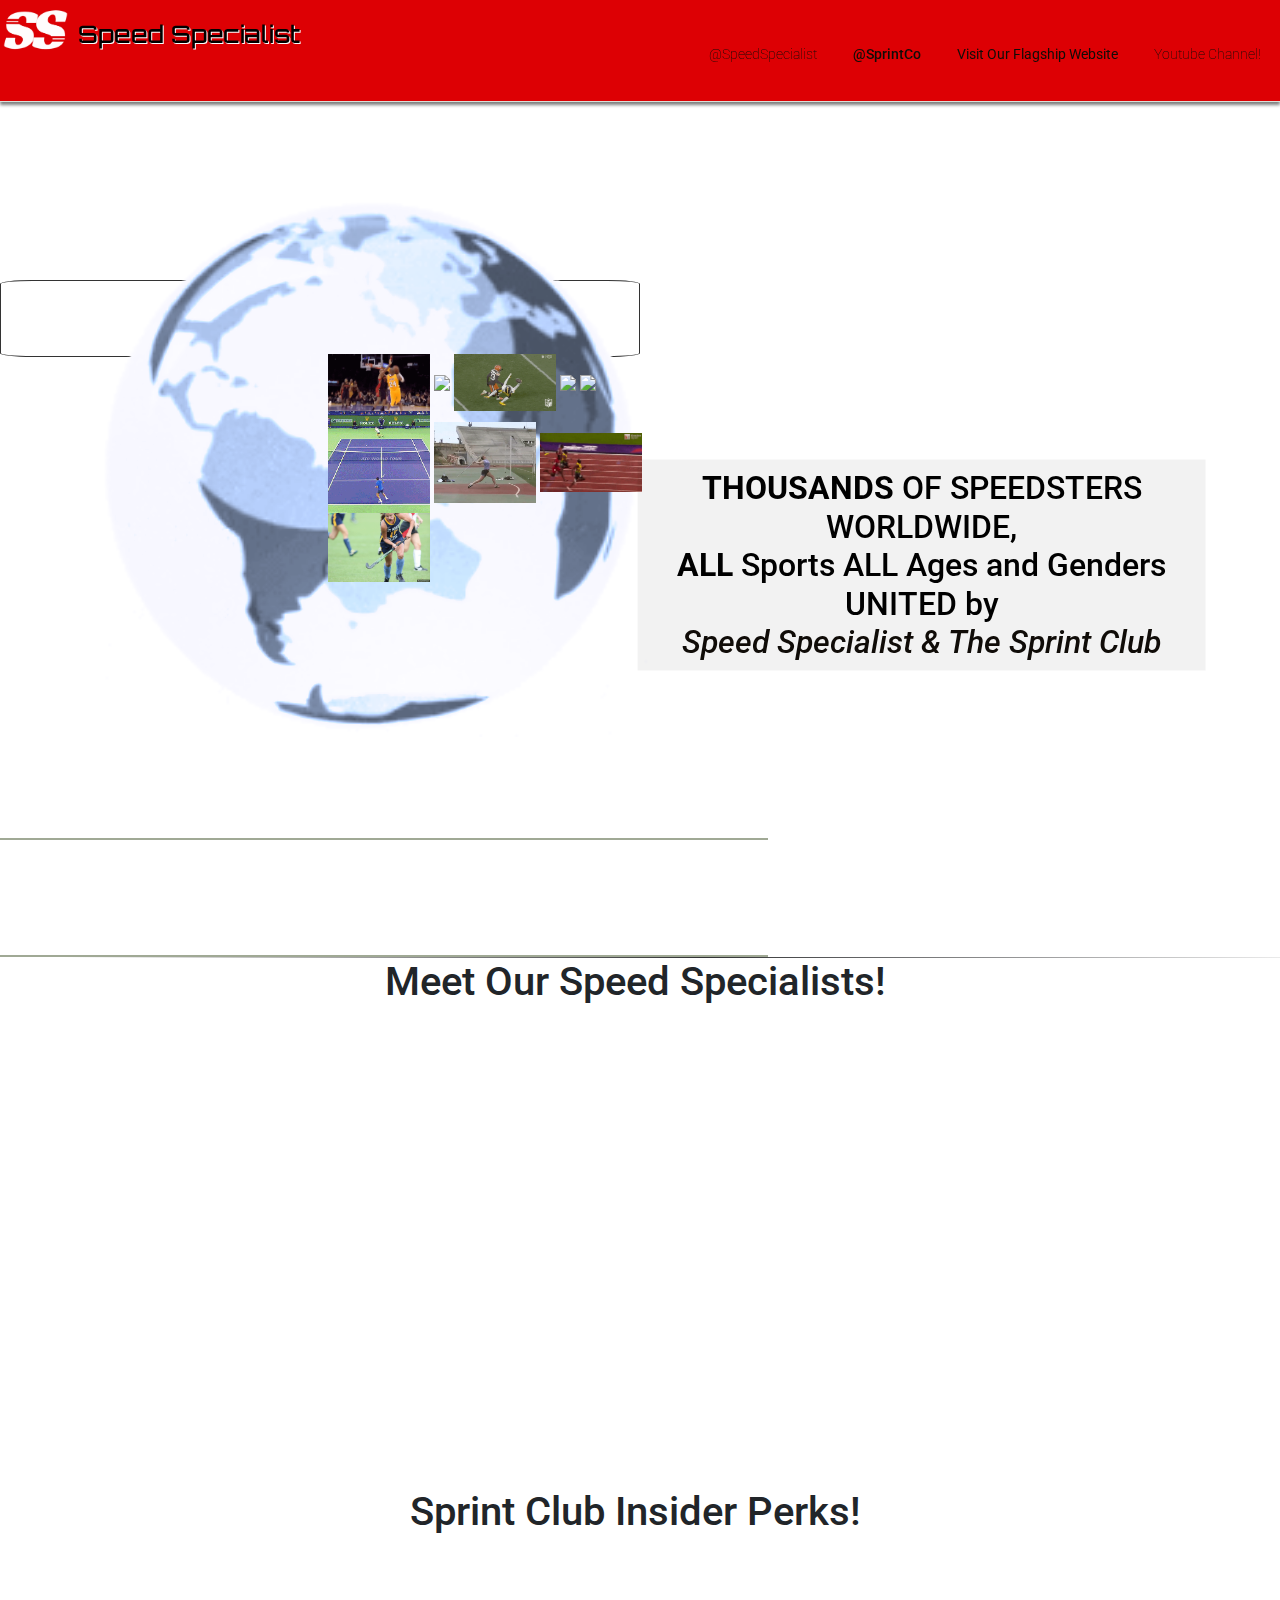
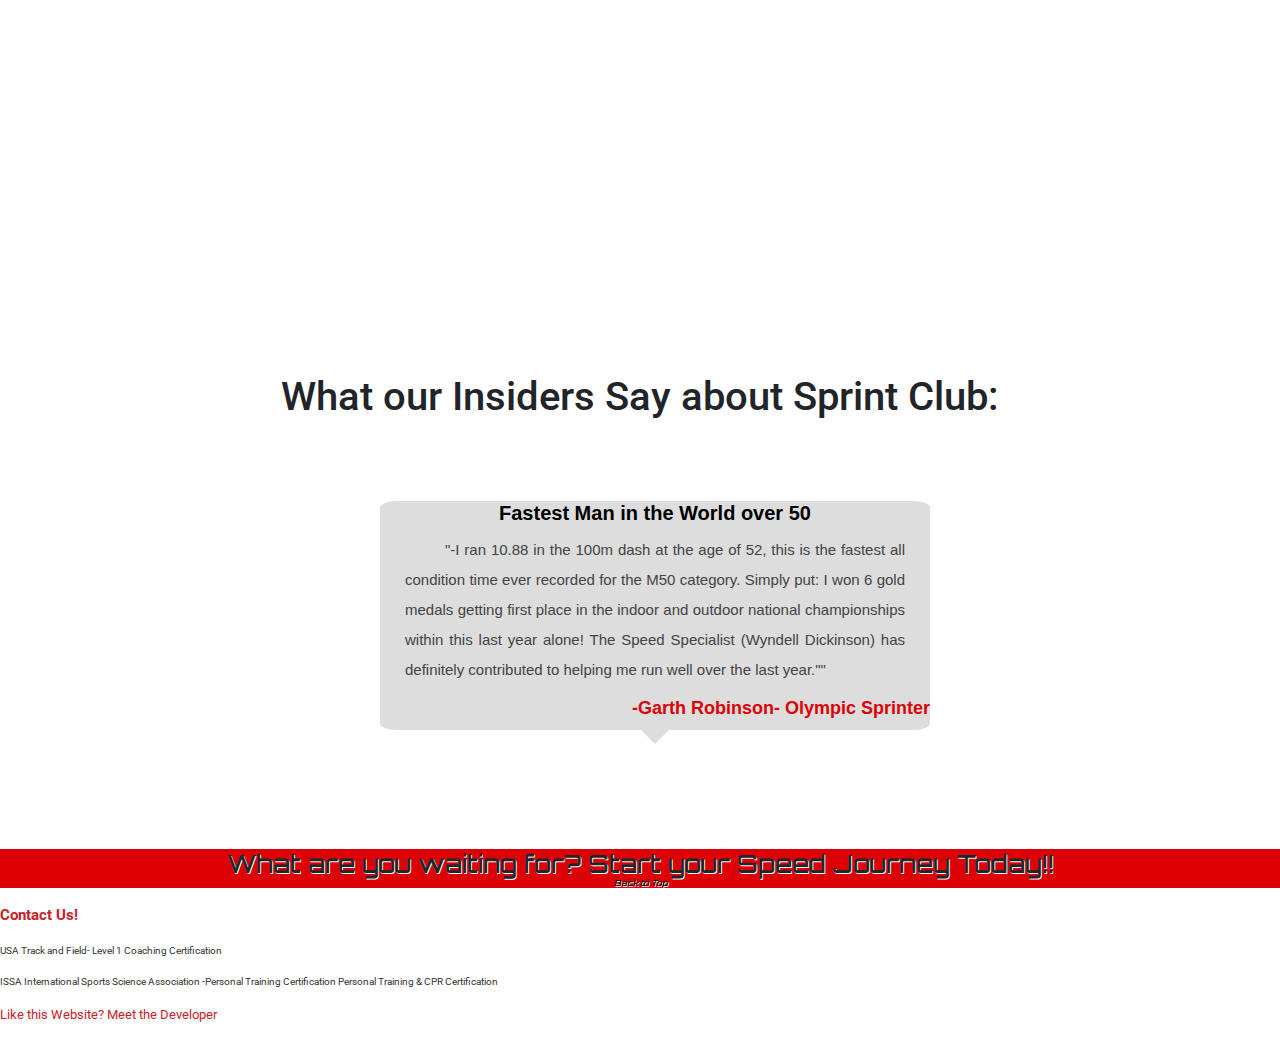
==== commit 0ec36ac0: "Partially working ipad responsive code" ====
--- a/index.html
+++ b/index.html
@@ -54,8 +54,8 @@
           </header>
     <!-- Slideshow container -->
     <!--TODO: Make captions look better and add full functionality to the slidesShow also allow mute button to trigger upon scrolling (Or it will be really annoying)-->
-    <div id="cincopa_e16f3b">...</div><script type="text/javascript">
-      var cpo = []; cpo["_object"] ="cincopa_e16f3b"; cpo["_fid"] = "AAEAoCf_AXkB";
+    <div id="cincopa_702677">...</div><script type="text/javascript">
+      var cpo = []; cpo["_object"] ="cincopa_702677"; cpo["_fid"] = "AAEAoCf_AXkB";
       var _cpmp = _cpmp || []; _cpmp.push(cpo);
       (function() { var cp = document.createElement("script"); cp.type = "text/javascript";
       cp.async = true; cp.src = "https://rtcdn.cincopa.com/libasync.js";
--- a/index.css
+++ b/index.css
@@ -1,500 +1,1168 @@
 @import url('https://fonts.googleapis.com/css2?family=Orbitron:wght@400;500;600;700;800;900&display=swap');
-body {
-  margin: 0;
-  /*background: url("[data-uri]*/
-  background-color: #fafafa; 
+@media screen and (min-width: 481px) {
+  body {
+    margin: 0;
+    /*background: url("[data-uri]*/
+    background-color: #fafafa; 
+   
+  }
+  .image{
+    background-image: url("./Images/track.jpg") !important;
+    background-size: cover !important;
+  }
+  .special {
+    text-decoration: none;
+    color: #100C08;
+    transition: color 0.3s, background-size .3s;
+    background-image: linear-gradient(currentColor, currentColor);
+    background-position: 0% 100%;
+    background-repeat: no-repeat;
+    background-size: 0% 2px;
+  
+  }
+  .special:hover, .special:focus {
+    text-decoration: none; 
+    background-size: 100% 2px;
+    color: #ccc;
+  }
+  
+  .nav a {
+    display: flex;
+    flex-direction: column;
+    align-items: center;
+    text-align: center;
+    color: white;
+    text-decoration: none;
+    font-size: 12px;
+  }
+  
+  .nav i {
+    font-size: 40px; /* Adjust icon size for mobile */
+  }
+  .nav li{
+  display: inline-block; 
+  }
+  #Bio{
+  position: relative;
+  transform: translateY(-18%); 
+  }
+  #bottom-bor{
+  margin-top: 10%;
+  z-index: 10;
+  }
+  .nav{
+    display: flex; 
+  }
+  .divider
+  {
+  position: relative;
+  margin-top: 19.6%;
+  height: 1px;
+  }
+  #paypal-button-container{
+    margin-left: 35% !important; 
+  
+  }
+  .div-transparent:before
+  {
+  content: "";
+  position: absolute;
+  top: 0;
+  left: 5%;
+  right: 5%;
+  width: 100vw; 
+  height: 1px;
+  background-image: linear-gradient(to right, transparent, rgb(48,49,51), transparent);
+  }
+  table{
+  width: 100%; 
+  height: 100%;
+  }
+  #globe{
+  /*-webkit-filter: saturate(200%);  Safari 6.0 - 9.0 */
+  /*filter: saturate(200%);*/
+  filter: grayscale(100%) sepia(100%) hue-rotate(180deg);
+  height: 120%;
+  width: 2000%;
+  padding: 0;
+  margin: 1%; 
+  }
+  .layout img{
+  max-width: 30%;
+  max-height: 25%; 
+  padding: 0; 
+  }
+  #altSignUp{
+    display: none;
+    visibility: hidden; 
+  }
+  .translate{
+  position: relative; 
+  transform: translateX(70%) translateY(-95%); 
+  margin-top: -10%; 
+  }
+  .translate h1{
+  background-color: rgba(0,0,0,0.05);
+  padding: 1.67%; 
+  }
+  .layout{
+  display: flex;
+  flex-wrap: wrap;
+  justify-content: center;
+  gap: 10px; /* Adjust the gap between images */
+  margin: 0; 
+  padding: 0; 
+  display: inline;
+  position: flex; 
+  transform: translateY(50%);  
+  transform: translateX(-30%);
+  margin-left: auto;
+  margin-right: auto; 
+  }
+  
+  .hero{
+  border-collapse: collapse;
+  border-spacing: 0; 
+  display: flex;
+  flex-wrap: wrap;
+  justify-content: center;
+  align-items: center;
+  }
+  
+  .hero tr{
+  line-height: 1;
+  border-bottom: 2px solid #A0A995;
+  border-top: 2px solid #A0A995; 
+  }
+  
+  .focus h1{
+  margin-top: -50%; 
+  text-align: center;
+  font-size: 2.5vw; 
+  }
+  .focus2 h1{
+  margin-top: -10%;
+  text-align: center;
+  }
+  
+  #texture{
+  background: url("https://www.designyourway.net/diverse/darkpat/wallpaper_800x600_1336.jpg") repeat 0 0;
+  width: 100% !important; 
+  }
+  #photo img{
+  border-radius: 2%; 
+  }
+  h1{
+  color: white; 
+  }
+  table td{
+  padding: 100px;
+  color: white;
+  }
+  table p{
+  text-align: center;
+  font-size: 20px;
+  }
+  li{
+  padding: 12%;
+  }
+  ul{
+  list-style: none;
+  }
+  .bio tr{
+  /* margin: 70% 0 0 0;  */
+  padding: 0; 
+  }
+  .bio td{
+    padding: 25px; 
+  }
+  
+  .mobile-view{
+    display: none;
+    visibility: hidden; 
+  }
+  
+  .biohead{
+  background-color: rgba(255,0,59,0.8);
+  border-radius: 2%; 
+  position: relative;
+  padding: 20px; 
+  z-index: 20; 
+  transform: translateX(-60%);
+  }
+  #biotxt{
+  width: 100%; 
+  position: relative;  
+  transform: translateY(30%);
+  background-color: rgba(0,0,0,0.6);
+  font-size: 18px !important; 
+  transition: background-color 0.2s ease-in-out;
+  }
+  
+  #biotxt:hover{
+  background-color: rgba(0,0,0,0.3);
+  }
+  .offer{
+  background-color: transparent;
+  transition: background-color 0.2s ease-in-out; 
+  border-radius: 2%; 
+  }
+  #head_of{
+    font-size: 30px !important; 
+  }
+  .offer:hover{
+  background-color: rgba(255,255,255,0.3);
+  }
+  .glow{
+  box-shadow: none;
+  transition: box-shadow 0.2s ease-in-out;
+  }
+  .glow:hover{
+  box-shadow: 2px 2px 1px #333333; 
+  }
+  
+  
+  .speech-bubble {
+  background: #ddd;
+  color: #333;
+  display: inline-block;
+  font-size: 14px;
+  line-height: 4em;
+  margin-bottom: 1em;
+  padding: 1em 1em;
+  position: relative;
+  text-align: center;
+  vertical-align: top;
+    min-width: 7em;
+  }
+  .speech-bubble:after {
+  border: 1em solid transparent;
+  border-top-color: #ddd;
+  content: '';
+  margin-left: -1em;
+  position: absolute;
+    top: 100%;
+    left: 50%;
+  width: 0;
+  height: 0;
+  }
+  
+  .speech-bubble.large {
+  font-size: 2em;
+  padding: 0 1em;
+    min-width: 4em;
+  }
+  
+  .speech-bubble.rounded {
+  border-radius: .4em;
+  }
+  
+  .speech-bubble.blue {
+  background: #ddf;
+  color: #334;
+  }
+  .speech-bubble.blue:after {
+  border-top-color: #ddf;
+  }
+  
+  
+  
+  
+  .footer{
+  background-color:#DD0004;
+  width: 100%;
+  text-align: center;
+  }
+  #dropdown{
+    visibility: hidden; 
+    display: none; 
+  }
+  .site-header { 
+    transition: background-color 0.5s ease-in-out, filter 0.5s ease-in-out, color 0.5s ease-in-out, text-shadow 0.5s ease-in-out;
+    border-bottom: 1px solid #DCE0D9;
+    background-color:#DD0004;
+    box-shadow: 0 3px 3px rgba(0, 0, 0, 0.5);
+    text-shadow: none; 
+    min-width: 100vw; 
+    color: black; 
+    padding: .2em 0.2em; 
+    height: 8vw; 
+    position: fixed;
+    z-index: 10; 
+    text-decoration: none;
+  }
+  .site-header.transparent {
+    background-color: transparent; 
+    filter: invert(100%);
+    color: #fafafa;
+    text-shadow: 1px 1px #808F85;
+    
+    }
+  
+  .site-header::after {
+    content: "";
+    display: table;
+    clear: both;
+  }
+  #logotxt{
+    font-family: 'Orbitron', sans-serif;
+    text-shadow: 1px 1px #fafafa;
+  }
+  .button {
+    transition: border 0.5s ease, box-shadow 0.5s ease, background-color 0.5s ease;
+    background-color: #DD0004; /* Green */
+    border: none;
+    color: white;
+    padding: 10px 10px;
+    text-align: center;
+    text-decoration: none;
+    display: inline-block;
+    font-size: 30px;
+    border-radius: 10%;
+    font-family: Ubuntu;
+    box-shadow: 2px 2px 1px #100C08;
+    
+  }
+  .button:hover{
+    border: #ccc;
+    box-shadow: 2px 2px 1px #ccc;
+    background-color: #D63440;
+  }
+  .button p{
+    transform: TranslateY(40%)
+  }
+  #SignUp{
+    position: absolute;
+    margin-top: 100px; 
+    bottom: 2%;
+    left: 25%; 
+  }
+  
+  .site-identity {
+    float: left;
+  }
+  
+  .site-identity h1 {
+    font-size: 1.5em;
+    margin: .7em 0 .3em 0;
+    display: inline-block;
+  }
+  
+  .site-identity img {
+    max-width: 65px;
+    float: left;
+    margin: 5px 10px 0 0;
+    transition: 0.6s ease;
+    
+  }
+  .site-identity img:hover{
+    background-color: rgba(0,0,0,0.5);
+  }
+  
+  .site-navigation {
+    float: right; 
+  }
+  
+  
+  .site-navigation ul, li {
+    display: inline-block; 
+    margin: 0; 
+    padding: 0;
+  }
+  
+  .site-navigation li {
+    display: inline-block;
+    margin: 1.4em 1em 1em 1em;
+    font-weight: 150; 
+    font-family: "Roboto", sans-serif;
+  }
+  /* Slideshow container */
+  .slideshow-container {
+  position: relative;
+  max-width: 99%;
+  margin: auto;
+  z-index: 1;
+  background-color: black; 
+  }
+  
+  /* Hide the images by default */
+  .mySlides {
+  display: none;
+  transition: display 0.2s ease-in-out; 
+  }
+  
+  /* Next & previous buttons */
+  .text {
+  color: white; 
+  font-size: 15px;
+  padding: 8px 12px;
+  position: absolute;
+  bottom: 8px;
+  width: 100%;
+  text-align: center;
+  }
+  
+  .active, .dot:hover {
+  background-color: #DD0004;
+  }
+  
+  /* Fading animation */
+  .fade {
+  animation-name: fade;
+  animation-duration: 8.0s;
+  }
+  
+  @keyframes fade {
+  from {opacity: .4}
+  to {opacity: 1}
+  }
+  
+  .wrapper{
+  position: fixed;
+  top: 50%;
+  left: 50%;
+  transform: translate(-50%, -50%);
+  
+  }
+  
+  .style {
+  display: block;
+  border-radius: 5%;  
+  line-height: 150%;
+  font-size: 50px;
+  font-family: 'Roboto', sans-serif;
+  font-weight: 700; /* For bold */
+  text-decoration: none;
+  color: black; 
+  background-color: rgba(255,255,255,0.4);
+  border: 1px ridge #333;
+  letter-spacing: 2px;
+  text-align: center;
+  position: relative;
+  transition: all .35s;
+  }
+  
+  .style span{
+  position: relative;
+  z-index: 2; 
+  }
+  
+  .style:after{
+  position: absolute;
+  content: "";
+  top: 0;
+  left: 0;
+  width: 0;
+  height: 100%;
+  background: #ff003b;
+  text-decoration: underline; 
+  border-radius: 5%; 
+  transition: all .35s;
+  }
+  
+  .style:hover{
+  color: #fff;
+  }
+  
+  .style:hover:after{
+  width: 100%;
+  }
+  #up{
+  color: white; 
+  }
+  #up:hover{
+  color: black; 
+  }
+  .grow{
+  font-size: 25px;
+  transition: font-size 0.6s ease-in-out; 
+  }
+  .grow:hover{
+  font-size: 26px; 
+  }
+  /**** slider ****/
+  
+  #text-slider, ul
+  {
+    height: 300px;
+  }
+  
+  #text-slider
+  {
+    margin: auto;
+    overflow: hidden; 
+    position: relative;
+    max-width: 600px;
+  }
+  
+  #text-slider li
+  {
+    float: left;
+    position: relative;
+    width: 600px;
+    display: inline-block;
+    height: 200px;
+  }
+  
+  #text-slider ul
+  {
+    list-style: none;
+    position: absolute;
+    left: 0px;
+    top: 0px;
+    width: 9000px;
+    transition: left .3s linear;
+    -moz-transition: left .3s linear;
+    -o-transition: left .3s linear;
+    -webkit-transition: left .3s linear;
+    margin-left: -25px;
+    font-family: century gothic;
+    color: #666;
+  }
+  
+  /*** Content ***/
+  
+  .text-slider-container
+  {
+    margin: 0 auto;
+    padding: 0;
+    width: 550px;
+    min-height: 180px;
+  }
+  
+  .text-slider-container h4
+  {
+    font-family: 'Work sans', sans-serif;
+     color: #000;
+    font-weight:400;
+    font-size: 20px;
+  }
+  .text-slider-container h5 {
+    text-align: right;
+    font-weight:normal;
+    font-family: 'Questrial', sans-serif;
+    font-weight: 600;
+    font-size: 18px;
+    line-height: 150%;
+    color:#DD0004; 
+  }
+  
+  .text-slider-container  p
+  {
+    text-indent: 40px;
+    font-family: 'Questrial', sans-serif;
+    font-size: 15px;
+    color: #434343;
+    line-height: 200%;
+    margin:0 auto 0 auto;
+    margin: 10px 25px;
+    text-align: justify;
+  }
+  
+  /*** target hooks ****/
+  
+  @-webkit-keyframes slide-animation {
+    0% {opacity:0;}
+    2% {opacity:1;}
+    20% {left:0px; opacity:1;}
+    22.5% {opacity:0.6;}
+    25% {left:-600px; opacity:1;}
+    45% {left:-600px; opacity:1;}
+    47.5% {opacity:0.6;}
+    50% {left:-1200px; opacity:1;}
+    70% {left:-1200px; opacity:1;}
+    72.5% {opacity:0.6;}
+    75% {left:-1800px; opacity:1;}
+    95% {opacity:1;}
+    98% {left:-1800px; opacity:0;} 
+    100% {left:0px; opacity:0;}
+  }
+  
+  #text-slider ul
+  {
+    -webkit-animation: slide-animation 25s infinite;
+  }
+  
+  /* use to paused the content on mouse over */
+  
+  #text-slider ul:hover
+  {
+    -moz-animation-play-state: paused;
+    -webkit-animation-play-state: paused;
+  }
+  
+  
+  
+  #black{
+  background-color: #100C08 !important; 
+  transition: background-color 0.4s ease-in-out;
+  }
+  #red{
+  background-color: #FF003B !important; 
+  transition: background-color 0.4s ease-in-out;
+  }
+  #gray{
+  background-color: #808F85 !important; 
+  transition: background-color 0.4s ease-in-out;
+  }
+  #black:hover, #red:hover, #gray:hover{
+  opacity: 0.6; 
+  }
+  #card-head:hover{
+  opacity: 0.6 !important; 
+  }
+  #card-head i{
+    color: black !important;
+    scale: 1.5 !important; 
+  }
+  #card-head section i{
+    color: white !important; 
+    scale: 1.5 !important; 
+  }
+  
+  
+  
+  .text-fade {
+  display: flex;
+  justify-content: center;
+  align-items: center;
+  height: 20%; 
+  background-color: #f0f0f0; /* Change this to your desired background color */
+  }
+  
+  .text-container {
+  position: relative;
+  width: max-content;
+  white-space: nowrap;
+  overflow: hidden;
+  position: absolute;
+  padding: 0; 
+  left: 0;
+  right: 0;
+  margin: 0 auto;
+  }
+  
+  .text-segment {
+  z-index: 1; 
+  text-align: center;
+  display: inline-block;
+  text-shadow: 1px 1px #fafafa;
+  font-size: 25px;
+  font-family: Impact, Haettenschweiler, 'Arial Narrow Bold', sans-serif; 
+  opacity: 0;
+  animation: fade 16s linear infinite;
+  }
+  .text-segement:nthchild(1){
+  animation-delay: 0; 
+  }
+  .text-segment:nth-child(2) {
+  animation-delay: 4s; /* Delay the start of the second segment by 4 seconds */
+  }
+  
+  .text-segment:nth-child(3) {
+  animation-delay: 8s; /* Delay the start of the third segment by 8 seconds */
+  }
+  .text-segment:nth-child(4) {
+  animation-delay: 12s; /* Delay the start of the third segment by 8 seconds */
+  }
+  
+  @keyframes fade {
+  0%, 30% {
+      opacity: 0;
+  }
+  31%, 75% {
+      opacity: 1;
+  }
+  76%, 100% {
+      opacity: 0;
+  }
+  }
+  
+  
+  /* #DD0004  Red
+  #100C08 Black
+  #808F85 Darker Grey
+  #DCE0D9 Lighter grey*/
+  
+  /* Copy Website 
+  https://www.athleticlab.com/# */ 
+}
+@media screen and (max-width: 768px){
+  body {
+    margin: 0; 
+    /*background: url("[data-uri]*/
+    background-color: #fafafa; 
+   
+  }
+  #cincopa_702677{
+    transform: TranslateY(20%); 
+    width: 100vw; 
+  }
+  .image{
+    background-image: url("./Images/track.jpg") !important;
+    background-size: cover !important;
+  }
+  .layout {
+    flex-direction: column; /* Stack images on small screens */
+  }
+  .special {
+    text-decoration: none;
+    color: #100C08;
+    transition: color 0.3s, background-size .3s;
+    background-image: linear-gradient(currentColor, currentColor);
+    background-position: 0% 100%;
+    background-repeat: no-repeat;
+    background-size: 0% 2px;
  
-}
-.image{
-  background-image: url("./Images/track.jpg") !important;
-  background-size: cover !important;
-}
-.special {
-  text-decoration: none;
-  color: #100C08;
-  transition: color 0.3s, background-size .3s;
-  background-image: linear-gradient(currentColor, currentColor);
-  background-position: 0% 100%;
-  background-repeat: no-repeat;
-  background-size: 0% 2px;
-
-}
-.special:hover, .special:focus {
-  text-decoration: none; 
-  background-size: 100% 2px;
-  color: #ccc;
-}
-
-.nav a {
-  display: flex;
-  flex-direction: column;
-  align-items: center;
-  text-align: center;
-  color: white;
-  text-decoration: none;
-  font-size: 12px;
-}
-
-.nav i {
-  font-size: 40px; /* Adjust icon size for mobile */
-}
-.nav li{
-display: inline-block; 
+  }
+
+  .special:hover, .special:focus {
+    text-decoration: none; 
+    background-size: 100% 2px;
+    color: #ccc;
+}
+.services tr td{
+  display: block !important; 
+}
+.desktop{
+  visibility: hidden;
+  display: none;
 }
 #Bio{
-position: relative;
-transform: translateY(-18%); 
+  position: relative;
+  transform: translateY(-18%); 
 }
 #bottom-bor{
-margin-top: 10%;
-z-index: 10;
-}
-.nav{
-  display: flex; 
+ margin-top: 10%;
+ z-index: 10;
 }
 .divider
 {
-position: relative;
-margin-top: 19.6%;
-height: 1px;
-}
-#paypal-button-container{
-  margin-left: 35% !important; 
-
+  position: relative;
+  margin-top: 19.6%;
+  height: 1px;
+}
+#globemobile{
+  visibility: visible !important;
+  display: block !important; 
+}
+.mobile-view{
+  visibility: visible;
+  display: block;
 }
 .div-transparent:before
 {
-content: "";
-position: absolute;
-top: 0;
-left: 5%;
-right: 5%;
-width: 100vw; 
-height: 1px;
-background-image: linear-gradient(to right, transparent, rgb(48,49,51), transparent);
+  content: "";
+  position: absolute;
+  top: 0;
+  left: 5%;
+  right: 5%;
+  width: 90%;
+  height: 1px;
+  background-image: linear-gradient(to right, transparent, rgb(48,49,51), transparent);
 }
 table{
-width: 100%; 
-height: 100%;
-}
+  width: 100%;
+  height: 100%;
+}
+#altSignUp{
+  visibility: visible;
+  display: block; 
+  width: 100vw; 
+  color: inherit;
+  text-decoration: none;
+  text-shadow: 1px 1px #fafafa; 
+  font-family: Impact, Haettenschweiler, 'Arial Narrow Bold', sans-serif; 
+}
+.globe-container{
+  display: flex;
+  justify-content: center;
+  align-items: center;
+  overflow: hidden;
+}
+
 #globe{
-/*-webkit-filter: saturate(200%);  Safari 6.0 - 9.0 */
-/*filter: saturate(200%);*/
-filter: grayscale(100%) sepia(100%) hue-rotate(180deg);
-height: 120%;
-width: 2000%;
-padding: 0;
-margin: 1%; 
+  /*-webkit-filter: saturate(200%);  Safari 6.0 - 9.0 */
+  /*filter: saturate(200%);*/
+  filter: grayscale(100%) sepia(100%) hue-rotate(180deg);
+  height: 0;
+  width: 0; 
+  padding: 0;
+  margin: 1%; 
 }
 .layout img{
-max-width: 30%;
-max-height: 25%; 
-padding: 0; 
-}
-#altSignUp{
-  display: none;
-  visibility: hidden; 
+  width: 100%;
+  max-width: 200px; /* Adjust the max-width for your images */
+  height: auto; 
 }
 .translate{
-position: relative; 
-transform: translateX(70%) translateY(-95%); 
-margin-top: -10%; 
+  white-space: normal; 
+  position: relative; 
+  transform: translateX(55%) translateY(-45%); 
+  margin-top: -10%; 
 }
 .translate h1{
-background-color: rgba(0,0,0,0.05);
-padding: 1.67%; 
+  background-color: rgba(0,0,0,0.05);
+  padding: 5px; 
+  width: 40vw;
 }
 .layout{
-display: flex;
-flex-wrap: wrap;
-justify-content: center;
-gap: 10px; /* Adjust the gap between images */
-margin: 0; 
-padding: 0; 
-display: inline;
-position: flex; 
-transform: translateY(50%);  
-transform: translateX(-30%);
-margin-left: auto;
-margin-right: auto; 
+  margin: 0; 
+  padding: 0; 
+  display: inline;
+  position: flex; 
+  transform: translateY(50%);  
+  transform: translateX(-10%);
+  margin-left: auto;
+  margin-right: auto; 
 }
 
 .hero{
-border-collapse: collapse;
-border-spacing: 0; 
-display: flex;
-flex-wrap: wrap;
-justify-content: center;
-align-items: center;
-}
-
+  border-collapse: collapse;
+  border-spacing: 0; 
+  margin-left: 0; 
+}
 .hero tr{
-line-height: 1;
-border-bottom: 2px solid #A0A995;
-border-top: 2px solid #A0A995; 
+  line-height: 1;
+  border-bottom: 2px solid #A0A995;
+  border-top: 2px solid #A0A995; 
 }
 
 .focus h1{
-margin-top: -50%; 
-text-align: center;
-font-size: 2.5vw; 
+  margin-top: -50%; 
+  text-align: center;
+  font-size: 4vw; 
 }
 .focus2 h1{
-margin-top: -10%;
-text-align: center;
+  margin-top: -10%;
+  text-align: center;
 }
 
 #texture{
-background: url("https://www.designyourway.net/diverse/darkpat/wallpaper_800x600_1336.jpg") repeat 0 0;
-width: 100% !important; 
-}
-#photo img{
-border-radius: 2%; 
+  background: url("https://www.designyourway.net/diverse/darkpat/wallpaper_800x600_1336.jpg") repeat 0 0;
+  display: flex !important;
+  flex-direction: column !important;
+  justify-content: center !important;
+  align-items: center !important;
+}
+#photo1 img{
+  border-radius: 2%;
+  max-width: 30vw;
+  max-height: 50vw; 
+}
+#photo2 img{
+  border-radius: 2%; 
+  max-width: 30vw;
+  max-height: 50vw; 
 }
 h1{
-color: white; 
+  color: white; 
 }
 table td{
-padding: 100px;
-color: white;
+  padding: 50%; 
+  color: white;
 }
 table p{
-text-align: center;
-font-size: 20px;
+  text-align: center;
+  font-size: 20px;
 }
 li{
-padding: 12%;
+  padding: 12%;
 }
 ul{
-list-style: none;
+  list-style: none;
 }
 .bio tr{
-/* margin: 70% 0 0 0;  */
-padding: 0; 
-}
-.bio td{
-  padding: 25px; 
-}
-
-.mobile-view{
-  display: none;
-  visibility: hidden; 
-}
-
+ /* margin: 70% 0 0 0;  */
+  padding: 0; 
+}
 .biohead{
-background-color: rgba(255,0,59,0.8);
-border-radius: 2%; 
-position: relative;
-padding: 20px; 
-z-index: 20; 
-transform: translateX(-60%);
+  background-color: rgba(255,0,59,0.8);
+  border-radius: 2%; 
+  position: relative;
+  padding: 1%; 
+  z-index: 20; 
 }
 #biotxt{
-width: 100%; 
-position: relative;  
-transform: translateY(30%);
-background-color: rgba(0,0,0,0.6);
-font-size: 18px !important; 
-transition: background-color 0.2s ease-in-out;
-}
-
+  position: relative;  
+  transform: translateY(60%);
+  background-color: rgba(0,0,0,0.6);
+  transition: background-color 0.2s ease-in-out;
+}
 #biotxt:hover{
-background-color: rgba(0,0,0,0.3);
-}
+  background-color: rgba(0,0,0,0.3);
+}
+
 .offer{
-background-color: transparent;
-transition: background-color 0.2s ease-in-out; 
-border-radius: 2%; 
-}
-#head_of{
-  font-size: 30px !important; 
+  background-color: transparent;
+  transition: background-color 0.2s ease-in-out; 
+  border-radius: 2%; 
 }
 .offer:hover{
-background-color: rgba(255,255,255,0.3);
+  background-color: rgba(255,255,255,0.3);
 }
 .glow{
-box-shadow: none;
-transition: box-shadow 0.2s ease-in-out;
+  box-shadow: none;
+  transition: box-shadow 0.2s ease-in-out;
+  flex-grow: 3; 
 }
 .glow:hover{
-box-shadow: 2px 2px 1px #333333; 
+  box-shadow: 2px 2px 1px #333333; 
 }
 
 
 .speech-bubble {
-background: #ddd;
-color: #333;
-display: inline-block;
-font-size: 14px;
-line-height: 4em;
-margin-bottom: 1em;
-padding: 1em 1em;
-position: relative;
-text-align: center;
-vertical-align: top;
-  min-width: 7em;
+  background: #ddd;
+  color: #333;
+  display: inline-block;
+	font-size: 14px;
+  line-height: 4em;
+  margin-bottom: 1em;
+	padding: 0 1em;
+	position: relative;
+	text-align: center;
+	vertical-align: top;
+		min-width: 7em;
 }
 .speech-bubble:after {
-border: 1em solid transparent;
-border-top-color: #ddd;
-content: '';
-margin-left: -1em;
-position: absolute;
-  top: 100%;
-  left: 50%;
-width: 0;
-height: 0;
+	border: 1em solid transparent;
+	border-top-color: #ddd;
+	content: '';
+	margin-left: -1em;
+	position: absolute;
+		top: 100%;
+		left: 50%;
+	width: 0;
+	height: 0;
 }
 
 .speech-bubble.large {
-font-size: 2em;
-padding: 0 1em;
-  min-width: 4em;
+	font-size: 2em;
+	padding: 0 1em;
+		min-width: 4em;
 }
 
 .speech-bubble.rounded {
-border-radius: .4em;
+	border-radius: .4em;
 }
 
 .speech-bubble.blue {
-background: #ddf;
-color: #334;
+	background: #ddf;
+	color: #334;
 }
 .speech-bubble.blue:after {
-border-top-color: #ddf;
-}
-
-
-
+	border-top-color: #ddf;
+}
 
 .footer{
-background-color:#DD0004;
-width: 100%;
-text-align: center;
-}
-#dropdown{
-  visibility: hidden; 
-  display: none; 
-}
-.site-header { 
-  transition: background-color 0.5s ease-in-out, filter 0.5s ease-in-out, color 0.5s ease-in-out, text-shadow 0.5s ease-in-out;
-  border-bottom: 1px solid #DCE0D9;
   background-color:#DD0004;
-  box-shadow: 0 3px 3px rgba(0, 0, 0, 0.5);
-  text-shadow: none; 
-  min-width: 100vw; 
-  color: black; 
-  padding: .2em 0.2em; 
-  height: 6vw; 
-  position: fixed;
-  z-index: 10; 
-  text-decoration: none;
-}
-.site-header.transparent {
-  background-color: transparent; 
-  filter: invert(100%);
-  color: #fafafa;
-  text-shadow: 1px 1px #808F85;
-  
-  }
-
-.site-header::after {
-  content: "";
-  display: table;
-  clear: both;
-}
-#logotxt{
-  font-family: 'Orbitron', sans-serif;
-  text-shadow: 1px 1px #fafafa;
-}
-.button {
-  transition: border 0.5s ease, box-shadow 0.5s ease, background-color 0.5s ease;
-  background-color: #DD0004; /* Green */
-  border: none;
-  color: white;
-  padding: 10px 10px;
-  text-align: center;
-  text-decoration: none;
-  display: inline-block;
-  font-size: 30px;
-  border-radius: 10%;
-  font-family: Ubuntu;
-  box-shadow: 2px 2px 1px #100C08;
-  
-}
-.button:hover{
-  border: #ccc;
-  box-shadow: 2px 2px 1px #ccc;
-  background-color: #D63440;
-}
-.button p{
-  transform: TranslateY(40%)
-}
-#SignUp{
-  position: absolute;
-  margin-top: 100px; 
-  bottom: 2%;
-  left: 25%; 
-}
-
-.site-identity {
-  float: left;
-}
-
-.site-identity h1 {
-  font-size: 1.5em;
-  margin: .7em 0 .3em 0;
-  display: inline-block;
-}
-
-.site-identity img {
-  max-width: 65px;
-  float: left;
-  margin: 5px 10px 0 0;
-  transition: 0.6s ease;
-  
-}
-.site-identity img:hover{
-  background-color: rgba(0,0,0,0.5);
-}
-
-.site-navigation {
-  float: right; 
-}
-
-
-.site-navigation ul, li {
-  display: inline-block; 
-  margin: 0; 
-  padding: 0;
-}
-
-.site-navigation li {
-  display: inline-block;
-  margin: 1.4em 1em 1em 1em;
-  font-weight: 150; 
-  font-family: "Roboto", sans-serif;
-}
+  width: 100%;
+  text-align: center;
+}
+
+  .site-header { 
+    transition: background-color 0.5s ease-in-out, filter 0.5s ease-in-out, color 0.5s ease-in-out, text-shadow 0.5s ease-in-out;
+    border-bottom: 1px solid #DCE0D9;
+    height: 25vh; 
+    background-color: #DD0004;
+    text-shadow: none; 
+    width: 100vw !important; 
+    color: black; 
+    padding: .2em 0.2em; 
+    position: fixed;
+    z-index: 10; 
+    text-decoration: none;
+  }
+  #logotxt{
+    font-family: 'Orbitron', sans-serif;
+    text-shadow: 1px 1px #fafafa;
+  }
+  
+  
+  .button {
+    transition: border 0.5s ease, box-shadow 0.5s ease, background-color 0.5s ease;
+    background-color: #DD0004; /* Green */
+    border: none;
+    color: white;
+    padding: 10px 10px;
+    text-align: center;
+    text-decoration: none;
+    display: inline-block;
+    font-size: 30px;
+    border-radius: 10%;
+    font-family: Ubuntu;
+    box-shadow: 2px 2px 1px #100C08;
+    
+  }
+  .button:hover{
+    border: #ccc;
+    box-shadow: 2px 2px 1px #ccc;
+    background-color: #D63440;
+  }
+  .button p{
+    transform: TranslateY(40%)
+  }
+  #SignUp{
+    display: none;
+    visibility:hidden;
+}
+  
+  .site-identity {
+    float: left;
+  }
+  
+  .site-identity h1 {
+    font-size: 1.5em;
+    margin: .7em 0 .3em 0;
+    display: inline-block;
+  }
+  
+  .site-identity img {
+    float: left; 
+    max-width: 6vw;
+    margin: 5px 10px 2px 2px;
+    scale: 1.3 !important;
+    transition: 0.6s ease;
+    
+  }
+  .site-identity img:hover{
+    background-color: rgba(0,0,0,0.5);
+  }
+  
+  .site-navigation.show{
+    display: block;
+    visibility: visible; 
+    opacity: 1; 
+    max-height: 400px; 
+  }
+  
+  .site-navigation ul, li {
+    margin: 0; 
+    padding: 0;
+    flex: 0.5; 
+  }
+  
+  
+ 
 /* Slideshow container */
 .slideshow-container {
-position: relative;
-max-width: 99%;
-margin: auto;
-z-index: 1;
-background-color: black; 
+  position: relative;
+  max-width: 99%;
+  margin: auto;
+  z-index: 1;
+  background-color: black; 
 }
 
 /* Hide the images by default */
-.mySlides {
-display: none;
-transition: display 0.2s ease-in-out; 
-}
-
-/* Next & previous buttons */
+
 .text {
-color: white; 
-font-size: 15px;
-padding: 8px 12px;
-position: absolute;
-bottom: 8px;
-width: 100%;
-text-align: center;
-}
+  color: white; 
+  font-size: 15px;
+  padding: 8px 12px;
+  position: absolute;
+  bottom: 8px;
+  width: 100%;
+  text-align: center;
+}
+
 
 .active, .dot:hover {
-background-color: #DD0004;
+  background-color: #DD0004;
 }
 
 /* Fading animation */
 .fade {
-animation-name: fade;
-animation-duration: 8.0s;
+  animation-name: fade;
+  animation-duration: 8.0s;
 }
 
 @keyframes fade {
-from {opacity: .4}
-to {opacity: 1}
+  from {opacity: .4}
+  to {opacity: 1}
 }
 
 .wrapper{
-position: fixed;
-top: 50%;
-left: 50%;
-transform: translate(-50%, -50%);
-
+  position: fixed;
+  top: 50%;
+  left: 50%;
+  transform: translate(-50%, -50%);
+  
 }
 
 .style {
-display: block;
-border-radius: 5%;  
-line-height: 150%;
-font-size: 50px;
-font-family: 'Roboto', sans-serif;
-font-weight: 700; /* For bold */
-text-decoration: none;
-color: black; 
-background-color: rgba(255,255,255,0.4);
-border: 1px ridge #333;
-letter-spacing: 2px;
-text-align: center;
-position: relative;
-transition: all .35s;
+  display: block !important;
+  border-radius: 5%;  
+  line-height: 150%;
+  font-size: 30px;
+  font-family: 'Roboto', sans-serif;
+  font-weight: 700; /* For bold */
+  text-decoration: none;
+  color: black; 
+  background-color: rgba(255,255,255,0.4);
+  border: 1px ridge #333;
+  letter-spacing: 2px;
+  text-align: center;
+  position: relative;
+  transition: all .35s;
 }
 
 .style span{
-position: relative;
-z-index: 2; 
+  position: relative;
+  z-index: 2; 
 }
 
 .style:after{
-position: absolute;
-content: "";
-top: 0;
-left: 0;
-width: 0;
-height: 100%;
-background: #ff003b;
-text-decoration: underline; 
-border-radius: 5%; 
-transition: all .35s;
+  position: absolute;
+  content: "";
+  top: 0;
+  left: 0;
+  width: 0;
+  height: 100%;
+  background: #ff003b;
+  text-decoration: underline; 
+  border-radius: 5%; 
+  transition: all .35s;
 }
 
 .style:hover{
-color: #fff;
+  color: #fff;
 }
 
 .style:hover:after{
-width: 100%;
+  width: 100%;
 }
 #up{
-color: white; 
+  color: white; 
 }
 #up:hover{
-color: black; 
+  color: black; 
 }
 .grow{
-font-size: 25px;
-transition: font-size 0.6s ease-in-out; 
+  font-size: 25px;
+  transition: font-size 0.6s ease-in-out; 
 }
 .grow:hover{
-font-size: 26px; 
-}
-/**** slider ****/
-
-#text-slider, ul
+  font-size: 26px; 
+}
+
+
+
+#slider, ul
 {
-	height: 300px;
-}
-
-#text-slider
+	height: 200px;
+}
+
+#slider
 {
 	margin: auto;
-	overflow: hidden; 
+	overflow: hidden;
+	padding: 20px;
+	margin-top: 50px;
 	position: relative;
-	max-width: 600px;
-}
-
-#text-slider li
+	width: 600px;
+}
+
+#slider li
 {
 	float: left;
 	position: relative;
@@ -503,59 +1171,44 @@
 	height: 200px;
 }
 
-#text-slider ul
+#slider ul
 {
 	list-style: none;
 	position: absolute;
 	left: 0px;
 	top: 0px;
 	width: 9000px;
-	transition: left .3s linear;
-	-moz-transition: left .3s linear;
-	-o-transition: left .3s linear;
-	-webkit-transition: left .3s linear;
+	transition: left .2s linear;
+	-moz-transition: left .2s linear;
+	-o-transition: left .2s linear;
+	-webkit-transition: left .2s linear;
 	margin-left: -25px;
-  font-family: century gothic;
+  font-family: open sans;
   color: #666;
 }
 
 /*** Content ***/
 
-.text-slider-container
+.slider-container
 {
+  color:#000;
 	margin: 0 auto;
 	padding: 0;
 	width: 550px;
   min-height: 180px;
-}
-
-.text-slider-container h4
+  text-align:center;
+}
+
+.slider-container h2
 {
-  font-family: 'Work sans', sans-serif;
- 	color: #000;
-  font-weight:400;
-  font-size: 20px;
-}
-.text-slider-container h5 {
-	text-align: right;
-	font-weight:normal;
-	font-family: 'Questrial', sans-serif;
-	font-weight: 600;
-	font-size: 18px;
+ 	color: #fff;
+}
+
+.slider-container  p
+{
+	margin: 10px 25px;
+	font-weight: semi-bold;
 	line-height: 150%;
-  color:#DD0004; 
-}
-
-.text-slider-container  p
-{
-  text-indent: 40px;
-	font-family: 'Questrial', sans-serif;
-	font-size: 15px;
-	color: #434343;
-	line-height: 200%;
-	margin:0 auto 0 auto;
-	margin: 10px 25px;
-	text-align: justify;
 }
 
 /*** target hooks ****/
@@ -577,671 +1230,6 @@
 	100% {left:0px; opacity:0;}
 }
 
-#text-slider ul
-{
-	-webkit-animation: slide-animation 25s infinite;
-}
-
-/* use to paused the content on mouse over */
-
-#text-slider ul:hover
-{
-	-moz-animation-play-state: paused;
-	-webkit-animation-play-state: paused;
-}
-
-
-
-#black{
-background-color: #100C08 !important; 
-transition: background-color 0.4s ease-in-out;
-}
-#red{
-background-color: #FF003B !important; 
-transition: background-color 0.4s ease-in-out;
-}
-#gray{
-background-color: #808F85 !important; 
-transition: background-color 0.4s ease-in-out;
-}
-#black:hover, #red:hover, #gray:hover{
-opacity: 0.6; 
-}
-#card-head:hover{
-opacity: 0.6 !important; 
-}
-#card-head i{
-  color: black !important;
-  scale: 1.5 !important; 
-}
-#card-head section i{
-  color: white !important; 
-  scale: 1.5 !important; 
-}
-
-
-
-.text-fade {
-display: flex;
-justify-content: center;
-align-items: center;
-height: 20%; 
-background-color: #f0f0f0; /* Change this to your desired background color */
-}
-
-.text-container {
-position: relative;
-width: max-content;
-white-space: nowrap;
-overflow: hidden;
-position: absolute;
-padding: 0; 
-left: 0;
-right: 0;
-margin: 0 auto;
-}
-
-.text-segment {
-z-index: 1; 
-text-align: center;
-display: inline-block;
-text-shadow: 1px 1px #fafafa;
-font-size: 25px;
-font-family: Impact, Haettenschweiler, 'Arial Narrow Bold', sans-serif; 
-opacity: 0;
-animation: fade 16s linear infinite;
-}
-.text-segement:nthchild(1){
-animation-delay: 0; 
-}
-.text-segment:nth-child(2) {
-animation-delay: 4s; /* Delay the start of the second segment by 4 seconds */
-}
-
-.text-segment:nth-child(3) {
-animation-delay: 8s; /* Delay the start of the third segment by 8 seconds */
-}
-.text-segment:nth-child(4) {
-animation-delay: 12s; /* Delay the start of the third segment by 8 seconds */
-}
-
-@keyframes fade {
-0%, 30% {
-    opacity: 0;
-}
-31%, 75% {
-    opacity: 1;
-}
-76%, 100% {
-    opacity: 0;
-}
-}
-
-
-/* #DD0004  Red
-#100C08 Black
-#808F85 Darker Grey
-#DCE0D9 Lighter grey*/
-
-/* Copy Website 
-https://www.athleticlab.com/# */ 
-@media (max-width: 768px){
-  body {
-    margin: 0; 
-    /*background: url("[data-uri]*/
-    background-color: #fafafa; 
-   
-  }
-  #cincopa_e16f3b{
-    transform: TranslateY(20%); 
-    width: 100vw; 
-  }
-  .image{
-    background-image: url("./Images/track.jpg") !important;
-    background-size: cover !important;
-  }
-  .layout {
-    flex-direction: column; /* Stack images on small screens */
-  }
-  .special {
-    text-decoration: none;
-    color: #100C08;
-    transition: color 0.3s, background-size .3s;
-    background-image: linear-gradient(currentColor, currentColor);
-    background-position: 0% 100%;
-    background-repeat: no-repeat;
-    background-size: 0% 2px;
- 
-  }
-
-  .special:hover, .special:focus {
-    text-decoration: none; 
-    background-size: 100% 2px;
-    color: #ccc;
-}
-.services tr td{
-  display: block !important; 
-}
-.desktop{
-  visibility: hidden;
-  display: none;
-}
-#Bio{
-  position: relative;
-  transform: translateY(-18%); 
-}
-#bottom-bor{
- margin-top: 10%;
- z-index: 10;
-}
-.divider
-{
-  position: relative;
-  margin-top: 19.6%;
-  height: 1px;
-}
-
-.div-transparent:before
-{
-  content: "";
-  position: absolute;
-  top: 0;
-  left: 5%;
-  right: 5%;
-  width: 90%;
-  height: 1px;
-  background-image: linear-gradient(to right, transparent, rgb(48,49,51), transparent);
-}
-#dropdown{
-  visibility: visible;
-  display: inline-block; 
-  font-size: 40px; 
-  color: white; 
-  cursor: pointer;
-  z-index: 40; 
-}
-table{
-  width: 100%;
-  height: 100%;
-}
-#altSignUp{
-  visibility: visible;
-  display: block; 
-  width: 100vw; 
-  color: inherit;
-  text-decoration: none;
-  text-shadow: 1px 1px #fafafa; 
-  font-family: Impact, Haettenschweiler, 'Arial Narrow Bold', sans-serif; 
-}
-.globe-container{
-  display: flex;
-  justify-content: center;
-  align-items: center;
-  overflow: hidden;
-}
-
-#globe{
-  /*-webkit-filter: saturate(200%);  Safari 6.0 - 9.0 */
-  /*filter: saturate(200%);*/
-  filter: grayscale(100%) sepia(100%) hue-rotate(180deg);
-  height: 0;
-  width: 0; 
-  padding: 0;
-  margin: 1%; 
-}
-.layout img{
-  width: 100%;
-  max-width: 200px; /* Adjust the max-width for your images */
-  height: auto; 
-}
-.translate{
-  overflow-wrap: break-word;
-  white-space: normal; 
-  position: relative; 
-  transform: translateX(80%) translateY(-95%); 
-  margin-top: -10%; 
-}
-.translate h1{
-  background-color: rgba(0,0,0,0.05);
-  padding: 5px; 
-}
-.layout{
-  margin: 0; 
-  padding: 0; 
-  display: inline;
-  position: flex; 
-  transform: translateY(50%);  
-  transform: translateX(-10%);
-  margin-left: auto;
-  margin-right: auto; 
-}
-
-.hero{
-  border-collapse: collapse;
-  border-spacing: 0; 
-  margin-left: 0; 
-}
-.hero tr{
-  line-height: 1;
-  border-bottom: 2px solid #A0A995;
-  border-top: 2px solid #A0A995; 
-}
-
-.focus h1{
-  margin-top: -50%; 
-  text-align: center;
-  font-size: 0.5vw; 
-}
-.focus2 h1{
-  margin-top: -10%;
-  text-align: center;
-}
-
-#texture{
-  background: url("https://www.designyourway.net/diverse/darkpat/wallpaper_800x600_1336.jpg") repeat 0 0;
-  display: flex !important;
-  flex-direction: column !important;
-  justify-content: center !important;
-  align-items: center !important;
-}
-#photo1 img{
-  border-radius: 2%;
-  max-width: 30vw;
-  max-height: 50vw; 
-}
-#photo2 img{
-  border-radius: 2%; 
-  max-width: 30vw;
-  max-height: 50vw; 
-}
-h1{
-  color: white; 
-}
-table td{
-  padding: 50%; 
-  color: white;
-}
-table p{
-  text-align: center;
-  font-size: 20px;
-}
-li{
-  padding: 12%;
-}
-ul{
-  list-style: none;
-}
-.bio{
-  display: flex !important;
-  flex-direction: column !important;
-  justify-content: center !important;
-  align-items: center !important; 
-}
-.bio tr{
- /* margin: 70% 0 0 0;  */
-  padding: 0; 
-}
-.biohead{
-  background-color: rgba(255,0,59,0.8);
-  border-radius: 2%; 
-  position: relative;
-  padding: 1%; 
-  z-index: 20; 
-}
-#biotxt{
-  position: relative;  
-  transform: translateY(60%);
-  background-color: rgba(0,0,0,0.6);
-  transition: background-color 0.2s ease-in-out;
-}
-#biotxt:hover{
-  background-color: rgba(0,0,0,0.3);
-}
-
-.offer{
-  background-color: transparent;
-  transition: background-color 0.2s ease-in-out; 
-  border-radius: 2%; 
-}
-.offer:hover{
-  background-color: rgba(255,255,255,0.3);
-}
-.glow{
-  box-shadow: none;
-  transition: box-shadow 0.2s ease-in-out;
-  flex-grow: 3; 
-}
-.glow:hover{
-  box-shadow: 2px 2px 1px #333333; 
-}
-
-
-.speech-bubble {
-  background: #ddd;
-  color: #333;
-  display: inline-block;
-	font-size: 14px;
-  line-height: 4em;
-  margin-bottom: 1em;
-	padding: 0 1em;
-	position: relative;
-	text-align: center;
-	vertical-align: top;
-		min-width: 7em;
-}
-.speech-bubble:after {
-	border: 1em solid transparent;
-	border-top-color: #ddd;
-	content: '';
-	margin-left: -1em;
-	position: absolute;
-		top: 100%;
-		left: 50%;
-	width: 0;
-	height: 0;
-}
-
-.speech-bubble.large {
-	font-size: 2em;
-	padding: 0 1em;
-		min-width: 4em;
-}
-
-.speech-bubble.rounded {
-	border-radius: .4em;
-}
-
-.speech-bubble.blue {
-	background: #ddf;
-	color: #334;
-}
-.speech-bubble.blue:after {
-	border-top-color: #ddf;
-}
-
-.footer{
-  background-color:#DD0004;
-  width: 100%;
-  text-align: center;
-}
-
-  .site-header { 
-    transition: background-color 0.5s ease-in-out, filter 0.5s ease-in-out, color 0.5s ease-in-out, text-shadow 0.5s ease-in-out;
-    display: block; 
-    height: 30%; 
-    border-bottom: 1px solid #DCE0D9;
-    background-color: #DD0004;
-    text-shadow: none; 
-    width: 100vw !important; 
-    color: black; 
-    padding: .2em 0.2em; 
-    position: fixed;
-    z-index: 10; 
-    text-decoration: none;
-  }
-  #logotxt{
-    font-family: 'Orbitron', sans-serif;
-    text-shadow: 1px 1px #fafafa;
-  }
-  
-  
-  .button {
-    transition: border 0.5s ease, box-shadow 0.5s ease, background-color 0.5s ease;
-    background-color: #DD0004; /* Green */
-    border: none;
-    color: white;
-    padding: 10px 10px;
-    text-align: center;
-    text-decoration: none;
-    display: inline-block;
-    font-size: 30px;
-    border-radius: 10%;
-    font-family: Ubuntu;
-    box-shadow: 2px 2px 1px #100C08;
-    
-  }
-  .button:hover{
-    border: #ccc;
-    box-shadow: 2px 2px 1px #ccc;
-    background-color: #D63440;
-  }
-  .button p{
-    transform: TranslateY(40%)
-  }
-  #SignUp{
-    display: none;
-    visibility:hidden;
-}
-  
-  .site-identity {
-    float: left;
-  }
-  
-  .site-identity h1 {
-    font-size: 1.5em;
-    margin: .7em 0 .3em 0;
-    display: inline-block;
-  }
-  
-  .site-identity img {
-    float: left; 
-    max-width: 30px;
-    margin: 5px 10px 0 0;
-    transition: 0.6s ease;
-    
-  }
-  .site-identity img:hover{
-    background-color: rgba(0,0,0,0.5);
-  }
-  .site-navigation {
-    float: none; 
-    display: none !important;
-    max-height: 0px; 
-    visibility: hidden !important;  
-    opacity: 0;
-    transition: max-height 0.4s ease-in-out; 
-  }
-  .site-navigation.show{
-    display: block;
-    visibility: visible; 
-    opacity: 1; 
-    max-height: 400px; 
-  }
-  
-  .site-navigation ul, li {
-    margin: 0; 
-    padding: 0;
-    flex: 0.5; 
-  }
-  
-  
- 
-/* Slideshow container */
-.slideshow-container {
-  position: relative;
-  max-width: 99%;
-  margin: auto;
-  z-index: 1;
-  background-color: black; 
-}
-
-/* Hide the images by default */
-
-.text {
-  color: white; 
-  font-size: 15px;
-  padding: 8px 12px;
-  position: absolute;
-  bottom: 8px;
-  width: 100%;
-  text-align: center;
-}
-
-
-.active, .dot:hover {
-  background-color: #DD0004;
-}
-
-/* Fading animation */
-.fade {
-  animation-name: fade;
-  animation-duration: 8.0s;
-}
-
-@keyframes fade {
-  from {opacity: .4}
-  to {opacity: 1}
-}
-
-.wrapper{
-  position: fixed;
-  top: 50%;
-  left: 50%;
-  transform: translate(-50%, -50%);
-  
-}
-
-.style {
-  display: block !important;
-  border-radius: 5%;  
-  line-height: 150%;
-  font-size: 30px;
-  font-family: 'Roboto', sans-serif;
-  font-weight: 700; /* For bold */
-  text-decoration: none;
-  color: black; 
-  background-color: rgba(255,255,255,0.4);
-  border: 1px ridge #333;
-  letter-spacing: 2px;
-  text-align: center;
-  position: relative;
-  transition: all .35s;
-}
-
-.style span{
-  position: relative;
-  z-index: 2; 
-}
-
-.style:after{
-  position: absolute;
-  content: "";
-  top: 0;
-  left: 0;
-  width: 0;
-  height: 100%;
-  background: #ff003b;
-  text-decoration: underline; 
-  border-radius: 5%; 
-  transition: all .35s;
-}
-
-.style:hover{
-  color: #fff;
-}
-
-.style:hover:after{
-  width: 100%;
-}
-#up{
-  color: white; 
-}
-#up:hover{
-  color: black; 
-}
-.grow{
-  font-size: 25px;
-  transition: font-size 0.6s ease-in-out; 
-}
-.grow:hover{
-  font-size: 26px; 
-}
-
-
-
-#slider, ul
-{
-	height: 200px;
-}
-
-#slider
-{
-	margin: auto;
-	overflow: hidden;
-	padding: 20px;
-	margin-top: 50px;
-	position: relative;
-	width: 600px;
-}
-
-#slider li
-{
-	float: left;
-	position: relative;
-	width: 600px;
-	display: inline-block;
-	height: 200px;
-}
-
-#slider ul
-{
-	list-style: none;
-	position: absolute;
-	left: 0px;
-	top: 0px;
-	width: 9000px;
-	transition: left .2s linear;
-	-moz-transition: left .2s linear;
-	-o-transition: left .2s linear;
-	-webkit-transition: left .2s linear;
-	margin-left: -25px;
-  font-family: open sans;
-  color: #666;
-}
-
-/*** Content ***/
-
-.slider-container
-{
-  color:#000;
-	margin: 0 auto;
-	padding: 0;
-	width: 550px;
-  min-height: 180px;
-  text-align:center;
-}
-
-.slider-container h2
-{
- 	color: #fff;
-}
-
-.slider-container  p
-{
-	margin: 10px 25px;
-	font-weight: semi-bold;
-	line-height: 150%;
-}
-
-/*** target hooks ****/
-
-@-webkit-keyframes slide-animation {
-	0% {opacity:0;}
-	2% {opacity:1;}
-	20% {left:0px; opacity:1;}
-	22.5% {opacity:0.6;}
-	25% {left:-600px; opacity:1;}
-	45% {left:-600px; opacity:1;}
-	47.5% {opacity:0.6;}
-	50% {left:-1200px; opacity:1;}
-	70% {left:-1200px; opacity:1;}
-	72.5% {opacity:0.6;}
-	75% {left:-1800px; opacity:1;}
-	95% {opacity:1;}
-	98% {left:-1800px; opacity:0;} 
-	100% {left:0px; opacity:0;}
-}
-
 #slider ul
 {
 	-webkit-animation: slide-animation 5s infinite;
@@ -1350,650 +1338,7 @@
 /* Copy Website 
 https://www.athleticlab.com/# */ 
 }
-@media (max-width: 768px){
-  body {
-    margin: 0;
-    /*background: url("[data-uri]*/
-    background-color: #fafafa; 
-   
-  }
-  #cincopa_e16f3b{
-    transform: TranslateY(20%); 
-    width: 100vw; 
-  }
-  .image{
-    background-image: url("./Images/track.jpg") !important;
-    background-size: cover !important;
-  }
-  .desktop{
-    visibility: hidden;
-    display: none;
-  }
-  .special {
-    text-decoration: none;
-    color: #100C08;
-    transition: color 0.3s, background-size .3s;
-    background-image: linear-gradient(currentColor, currentColor);
-    background-position: 0% 100%;
-    background-repeat: no-repeat;
-    background-size: 0% 2px;
- 
-  }
-  .special:hover, .special:focus {
-    text-decoration: none; 
-    background-size: 100% 2px;
-    color: #ccc;
-}
-.services tr td{
-  display: block !important; 
-}
-
-#Bio{
-  position: relative;
-  transform: translateY(-18%); 
-}
-#bottom-bor{
- margin-top: 10%;
- z-index: 10;
-}
-.divider
-{
-  position: relative;
-  margin-top: 19.6%;
-  height: 1px;
-}
-
-.div-transparent:before
-{
-  content: "";
-  position: absolute;
-  top: 0;
-  left: 5%;
-  right: 5%;
-  width: 90%;
-  height: 1px;
-  background-image: linear-gradient(to right, transparent, rgb(48,49,51), transparent);
-}
-#dropdown{
-  visibility: visible;
-  display: inline-block; 
-  font-size: 40px; 
-  color: white; 
-  cursor: pointer;
-  z-index: 40; 
-}
-table{
-  width: 100%;
-  height: 100%;
-}
-#altSignUp{
-  visibility: visible;
-  display: block; 
-  width: 100vw; 
-  color: inherit;
-  text-decoration: none;
-  text-shadow: 1px 1px #fafafa; 
-  font-family: Impact, Haettenschweiler, 'Arial Narrow Bold', sans-serif; 
-}
-.globe-container{
-  display: flex;
-  justify-content: center;
-  align-items: center;
-  overflow: hidden;
-}
-
-#globe{
-  /*-webkit-filter: saturate(200%);  Safari 6.0 - 9.0 */
-  /*filter: saturate(200%);*/
-  filter: grayscale(100%) sepia(100%) hue-rotate(180deg);
-  height: 0;
-  width: 0; 
-  padding: 0;
-  margin: 1%; 
-}
-.layout img{
-  width: 100%;
-  max-width: 200px; /* Adjust the max-width for your images */
-  height: auto; 
-}
-.translate{
-  overflow-wrap: break-word;
-  white-space: normal; 
-  position: relative; 
-  transform: translateX(80%) translateY(-95%); 
-  margin-top: -10%; 
-}
-.translate h1{
-  background-color: rgba(0,0,0,0.05);
-  padding: 5px; 
-}
-.layout{
-  margin: 0; 
-  padding: 0; 
-  display: inline;
-  position: flex; 
-  transform: translateY(50%);  
-  transform: translateX(-10%);
-  margin-left: auto;
-  margin-right: auto; 
-}
-
-.hero{
-  border-collapse: collapse;
-  border-spacing: 0; 
-  margin-left: 0; 
-}
-.hero tr{
-  line-height: 1;
-  border-bottom: 2px solid #A0A995;
-  border-top: 2px solid #A0A995; 
-}
-
-.focus h1{
-  margin-top: -50%; 
-  text-align: center;
-  font-size: 0.5vw; 
-}
-.focus2 h1{
-  margin-top: -10%;
-  text-align: center;
-}
-
-#texture{
-  background: url("https://www.designyourway.net/diverse/darkpat/wallpaper_800x600_1336.jpg") repeat 0 0;
-  display: flex !important;
-  flex-direction: column !important;
-  justify-content: center !important;
-  align-items: center !important;
-}
-
-h1{
-  color: white; 
-}
-table td{
-  padding: 50%; 
-  color: white;
-}
-table p{
-  text-align: center;
-  font-size: 20px;
-}
-li{
-  padding: 12%;
-}
-ul{
-  list-style: none;
-}
-.bio{
-  display: flex !important;
-  flex-direction: column !important;
-  justify-content: center !important;
-  align-items: center !important; 
-}
-.bio tr{
- /* margin: 70% 0 0 0;  */
-  padding: 0; 
-}
-.biohead{
-  background-color: rgba(255,0,59,0.8);
-  border-radius: 2%; 
-  position: relative;
-  padding: 1%; 
-  z-index: 20; 
-}
-#biotxt{
-  position: relative;  
-  transform: translateY(60%);
-  background-color: rgba(0,0,0,0.6);
-  transition: background-color 0.2s ease-in-out;
-}
-#biotxt:hover{
-  background-color: rgba(0,0,0,0.3);
-}
-
-.offer{
-  background-color: transparent;
-  transition: background-color 0.2s ease-in-out; 
-  border-radius: 2%; 
-}
-.offer:hover{
-  background-color: rgba(255,255,255,0.3);
-}
-.glow{
-  box-shadow: none;
-  transition: box-shadow 0.2s ease-in-out;
-  flex-grow: 3; 
-}
-.glow:hover{
-  box-shadow: 2px 2px 1px #333333; 
-}
-
-
-.speech-bubble {
-  background: #ddd;
-  color: #333;
-  display: inline-block;
-	font-size: 14px;
-  line-height: 4em;
-  margin-bottom: 1em;
-	padding: 0 1em;
-	position: relative;
-	text-align: center;
-	vertical-align: top;
-		min-width: 7em;
-}
-.speech-bubble:after {
-	border: 1em solid transparent;
-	border-top-color: #ddd;
-	content: '';
-	margin-left: -1em;
-	position: absolute;
-		top: 100%;
-		left: 50%;
-	width: 0;
-	height: 0;
-}
-
-.speech-bubble.large {
-	font-size: 2em;
-	padding: 0 1em;
-		min-width: 4em;
-}
-
-.speech-bubble.rounded {
-	border-radius: .4em;
-}
-
-.speech-bubble.blue {
-	background: #ddf;
-	color: #334;
-}
-.speech-bubble.blue:after {
-	border-top-color: #ddf;
-}
-
-.footer{
-  background-color:#DD0004;
-  width: 100%;
-  text-align: center;
-}
-
-  .site-header { 
-    transition: background-color 0.5s ease-in-out, filter 0.5s ease-in-out, color 0.5s ease-in-out, text-shadow 0.5s ease-in-out;
-    display: inline-block; 
-    height: 300vh !important;
-    border-bottom: 1px solid #DCE0D9;
-    background-color: #DD0004;
-    text-shadow: none; 
-    width: 100vw !important;  
-    color: black; 
-    padding: .01em 0.01em; 
-    position: fixed;
-    z-index: 10; 
-    text-decoration: none;
-  }
-  #logotxt{
-    font-family: 'Orbitron', sans-serif;
-    text-shadow: 1px 1px #fafafa;
-  }
-  
-  .button {
-    transition: border 0.5s ease, box-shadow 0.5s ease, background-color 0.5s ease;
-    background-color: #DD0004; /* Green */
-    border: none;
-    color: white;
-    padding: 10px 10px;
-    text-align: center;
-    text-decoration: none;
-    display: inline-block;
-    font-size: 30px;
-    border-radius: 10%;
-    font-family: Ubuntu;
-    box-shadow: 2px 2px 1px #100C08;
-    
-  }
-  .button:hover{
-    border: #ccc;
-    box-shadow: 2px 2px 1px #ccc;
-    background-color: #D63440;
-  }
-  .button p{
-    transform: TranslateY(40%)
-  }
-  #SignUp{
-    display: none;
-    visibility:hidden;
-}
-  
-  .site-identity {
-    float: left;
-  }
-  
-  .site-identity h1 {
-    font-size: 1.5em;
-    margin: .7em 0 .3em 0;
-    display: inline-block;
-  }
-  
-  .site-identity img {
-    float: left; 
-    max-width: 30px;
-    margin: 5px 10px 0 0;
-    transition: 0.6s ease;
-    
-  }
-  .site-identity img:hover{
-    background-color: rgba(0,0,0,0.5);
-  }
-  .site-navigation {
-    float: none !important; 
-    display: none !important;
-    visibility: hidden !important; 
-    z-index: 50; 
-    margin-top: 50%;  
-    /*
-    max-height: 0 px; 
-    transition: max-height 0.4s ease-in-out; 
-    */
-  }
-  .site-navigation.show{
-    display: block !important;
-    visibility: visible; 
-    max-height: 500px; 
-  }
-  
-  .site-navigation ul, li {
-    margin: 0; 
-    padding: 0;
-    flex: 0.5; 
-  }
-  
-  
- 
-/* Slideshow container */
-.slideshow-container {
-  position: relative;
-  max-width: 99%;
-  margin: auto;
-  z-index: 1;
-  background-color: black; 
-}
-
-/* Hide the images by default */
-
-.text {
-  color: white; 
-  font-size: 15px;
-  padding: 8px 12px;
-  position: absolute;
-  bottom: 8px;
-  width: 100%;
-  text-align: center;
-}
-
-
-.active, .dot:hover {
-  background-color: #DD0004;
-}
-
-/* Fading animation */
-.fade {
-  animation-name: fade;
-  animation-duration: 8.0s;
-}
-
-@keyframes fade {
-  from {opacity: .4}
-  to {opacity: 1}
-}
-
-.wrapper{
-  position: fixed;
-  top: 50%;
-  left: 50%;
-  transform: translate(-50%, -50%);
-  
-}
-
-.style {
-  display: block !important;
-  border-radius: 5%;  
-  line-height: 150%;
-  font-size: 30px;
-  font-family: 'Roboto', sans-serif;
-  font-weight: 700; /* For bold */
-  text-decoration: none;
-  color: black; 
-  background-color: rgba(255,255,255,0.4);
-  border: 1px ridge #333;
-  letter-spacing: 2px;
-  text-align: center;
-  position: relative;
-  transition: all .35s;
-}
-
-.style span{
-  position: relative;
-  z-index: 2; 
-}
-
-.style:after{
-  position: absolute;
-  content: "";
-  top: 0;
-  left: 0;
-  width: 0;
-  height: 100%;
-  background: #ff003b;
-  text-decoration: underline; 
-  border-radius: 5%; 
-  transition: all .35s;
-}
-
-.style:hover{
-  color: #fff;
-}
-
-.style:hover:after{
-  width: 100%;
-}
-#up{
-  color: white; 
-}
-#up:hover{
-  color: black; 
-}
-.grow{
-  font-size: 25px;
-  transition: font-size 0.6s ease-in-out; 
-}
-.grow:hover{
-  font-size: 26px; 
-}
-
-
-
-#slider, ul
-{
-	height: 200px;
-}
-
-#slider
-{
-	margin: auto;
-	overflow: hidden;
-	padding: 20px;
-	margin-top: 50px;
-	position: relative;
-	width: 600px;
-}
-
-#slider li
-{
-	float: left;
-	position: relative;
-	width: 600px;
-	display: inline-block;
-	height: 200px;
-}
-
-#slider ul
-{
-	list-style: none;
-	position: absolute;
-	left: 0px;
-	top: 0px;
-	width: 9000px;
-	transition: left .2s linear;
-	-moz-transition: left .2s linear;
-	-o-transition: left .2s linear;
-	-webkit-transition: left .2s linear;
-	margin-left: -25px;
-  font-family: open sans;
-  color: #666;
-}
-
-/*** Content ***/
-
-.slider-container
-{
-  color:#000;
-	margin: 0 auto;
-	padding: 0;
-	width: 550px;
-  min-height: 180px;
-  text-align:center;
-}
-
-.slider-container h2
-{
- 	color: #fff;
-}
-
-.slider-container  p
-{
-	margin: 10px 25px;
-	font-weight: semi-bold;
-	line-height: 150%;
-}
-
-/*** target hooks ****/
-
-@-webkit-keyframes slide-animation {
-	0% {opacity:0;}
-	2% {opacity:1;}
-	20% {left:0px; opacity:1;}
-	22.5% {opacity:0.6;}
-	25% {left:-600px; opacity:1;}
-	45% {left:-600px; opacity:1;}
-	47.5% {opacity:0.6;}
-	50% {left:-1200px; opacity:1;}
-	70% {left:-1200px; opacity:1;}
-	72.5% {opacity:0.6;}
-	75% {left:-1800px; opacity:1;}
-	95% {opacity:1;}
-	98% {left:-1800px; opacity:0;} 
-	100% {left:0px; opacity:0;}
-}
-
-#slider ul
-{
-	-webkit-animation: slide-animation 5s infinite;
-}
-
-#slider ul:hover
-{
-	-moz-animation-play-state: paused;
-	-webkit-animation-play-state: paused;
-}
-
-
-/*SignUp CSS*/
-#black{
-  background-color: #100C08 !important; 
-  transition: background-color 0.4s ease-in-out;
-}
-#red{
-  background-color: #FF003B !important; 
-  transition: background-color 0.4s ease-in-out;
-}
-#gray{
-  background-color: #808F85 !important; 
-  transition: background-color 0.4s ease-in-out;
-}
-#black:hover, #red:hover, #gray:hover{
-  opacity: 0.6; 
-}
-#card-head:hover{
-  opacity: 0.6 !important; 
-}
- 
-
-.text-fade {
-  display: flex;
-  justify-content: center;
-  align-items: center;
-  height: 20%; 
-  background-color: #f0f0f0; /* Change this to your desired background color */
-}
-
-.text-container {
-  position: relative;
-  width: max-content;
-  white-space: nowrap;
-  overflow: hidden;
-  position: absolute;
-  padding: 0; 
-  left: 0;
-  right: 0;
-  margin: 0 auto;
-}
-
-.text-segment {
-  z-index: 1; 
-  text-align: center;
-  display: inline-block;
-  text-shadow: 1px 1px #fafafa;
-  font-size: 25px;
-  font-family: Impact, Haettenschweiler, 'Arial Narrow Bold', sans-serif; 
-  opacity: 0;
-  animation: fade 16s linear infinite;
-}
-.text-segement:nthchild(1){
-  animation-delay: 0; 
-}
-.text-segment:nth-child(2) {
-  animation-delay: 4s; /* Delay the start of the second segment by 4 seconds */
-}
-
-.text-segment:nth-child(3) {
-  animation-delay: 8s; /* Delay the start of the third segment by 8 seconds */
-}
-.text-segment:nth-child(4) {
-  animation-delay: 12s; /* Delay the start of the third segment by 8 seconds */
-}
-
-@keyframes fade {
-  0%, 30% {
-      opacity: 0;
-  }
-  31%, 75% {
-      opacity: 1;
-  }
-  76%, 100% {
-      opacity: 0;
-  }
-}
-
-
-/* #DD0004  Red
-#100C08 Black
-#808F85 Darker Grey
-#DCE0D9 Lighter grey*/
-
-/* Copy Website 
-https://www.athleticlab.com/# */ 
-}
+
 @media(max-width: 480px){
   body {
     margin-left: auto !important;
@@ -2029,7 +1374,7 @@
     background-size: 100% 2px;
     color: #ccc;
 }
-#cincopa_e16f3b{
+#cincopa_702677{
   transform: TranslateY(20%); 
   width: 100vw; 
   height: 60vh; 
@@ -2043,7 +1388,15 @@
   text-decoration: none;
   text-shadow: 1px 1px #fafafa; 
   font-family: 'Impact, Haettenschweiler, 'Arial Narrow Bold', sans-serif;'; 
-  transform: translateY(-220%) !important; 
+  transform: translateY(-22vh) !important; 
+}
+#dropdown{
+  visibility: visible;
+  display: inline-block; 
+  font-size: 40px; 
+  color: white; 
+  cursor: pointer;
+  z-index: 40; 
 }
 #Bio{
   position: relative;
@@ -2085,12 +1438,20 @@
 .translate h1{
   background-color: rgba(0,0,0,0.05);
   padding: 1%; 
-}
+  width: 95vw;
+}
+.globe-container{
+  display: flex;
+  justify-content: center;
+  align-items: center;
+  overflow: visible;
+}
+
 #globemobile{
   visibility: visible;
   display: block; 
   scale: 0.62;
-  margin-left: -10%;  
+  margin-left: -80%;
 }
 .hero{
   margin-top: -50%; 
@@ -2105,7 +1466,7 @@
   justify-content: center; 
 }
 .translate{
-  transform: translateX(15%);
+  transform: translateX(-10%);
   margin-top: -25%; 
 }
 .hero tr{
@@ -2349,14 +1710,14 @@
     display: block !important; 
   }
   .site-navigation.show{
-    display: block; 
+    display: block !important; 
     visibility: visible !important; 
-    margin: 1.4em 1em 1em 1em;
-    padding: 10px; 
-    font-weight: 150; 
-    max-height: 500px; 
-    font-family: "Roboto", sans-serif;
-    margin-top: 30% !important; 
+    margin: 1em 1em 1em 1em !important;
+    padding: 10px !important; 
+    font-weight: 150 !important; 
+    max-height: 500px !important; 
+    font-family: "Roboto", sans-serif ;
+    margin-top: -3% !important; 
   }
   header{
     display: block !important; 
@@ -2415,6 +1776,7 @@
   .site-identity img {
     max-width: 65px;
     float: left;
+    scale: 1 !important;
     margin: 5px 10px 0 0;
     transition: 0.6s ease;
     
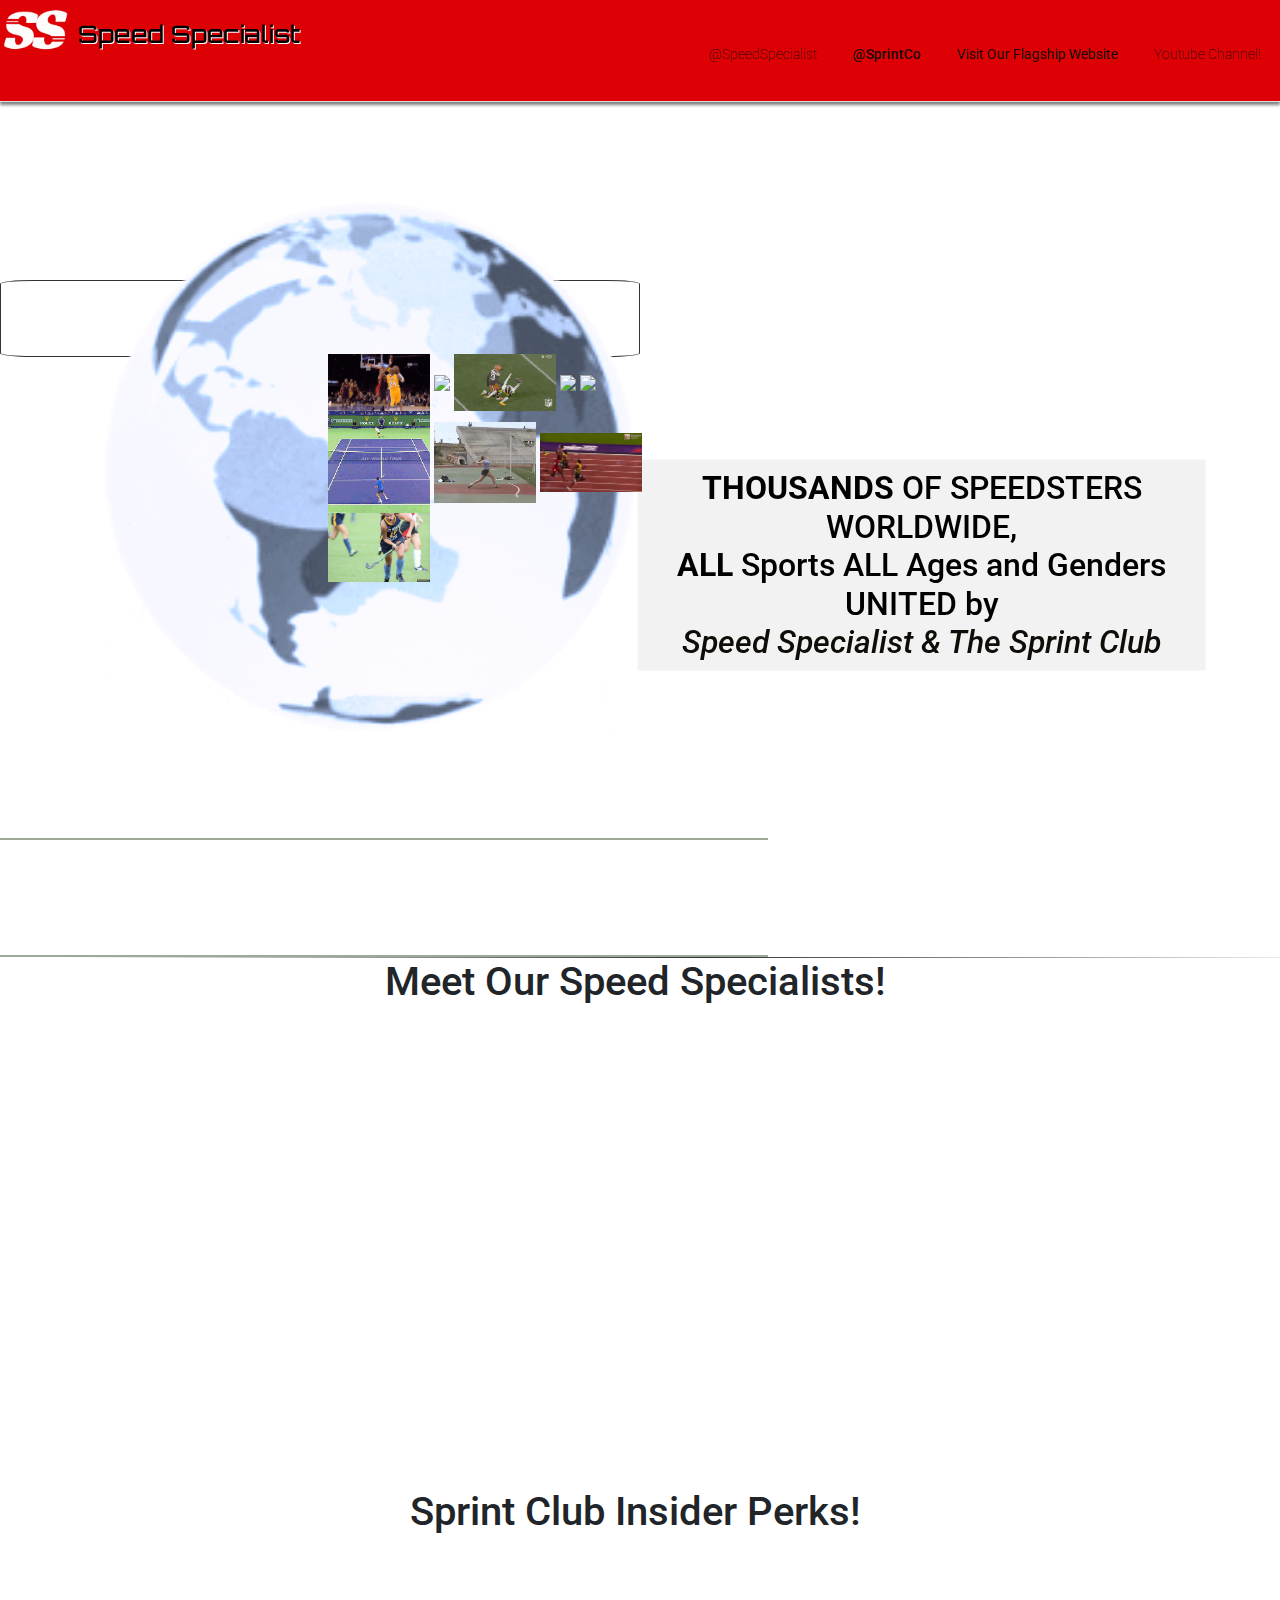
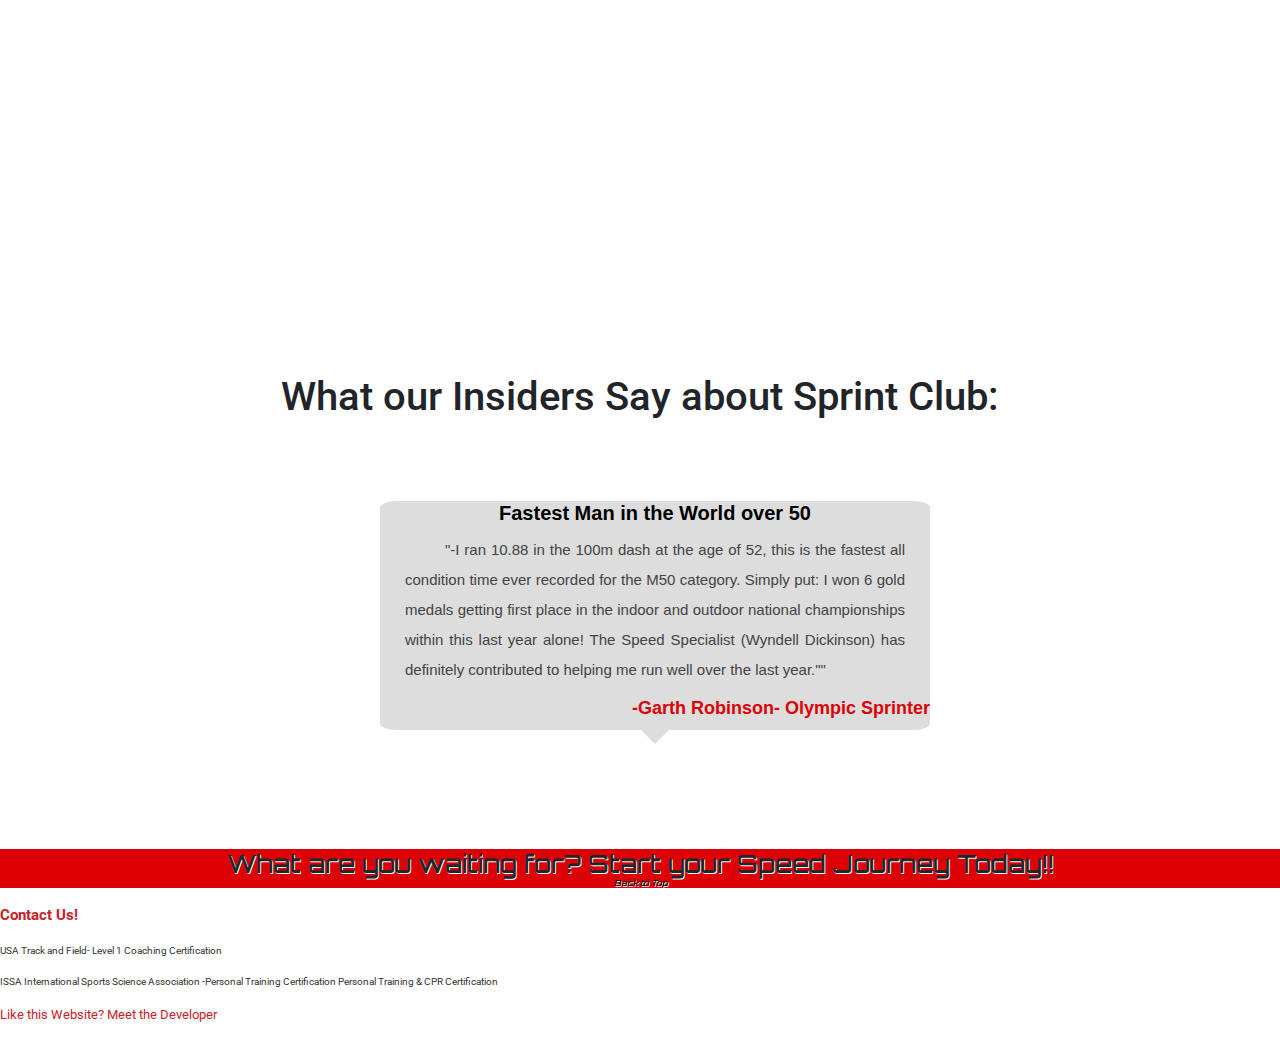
==== commit fa76b761: "Full mobile support for small ipads and phones done" ====
--- a/index.html
+++ b/index.html
@@ -140,8 +140,8 @@
   <tr>
     <td data-aos = "fade-right" style = "width:22%;padding:20px;margin:20px"><div class = "opt"><p id = "head_of" class = "special" style = "text-align:center;font-size:20px;white-space:nowrap;color:white">Coaching Calls  <i class="fa-sharp fa-solid fa-video fa-beat fa-sm" style="color: #ffffff;"></i></p> <img class = "glow" style = "width:100%; height:150px" src = "./Images/coachcall.png" /><br/><br/> <p class = "offer" style = "font-size: 15px; height: 20%">Meet with our Olympic Coach Wyndell Dickenson (Speed Specialist) for Scientific Technique Analysis</p></div></td>
     <td data-aos = "fade-right" data-aos-delay = "100" style = "width:22%;padding:20px;margin:20px"><div class = "opt"><p  id = "head_of"class = "special" style = "text-align:center;font-size:20px;white-space:nowrap;color:white">Scientific Focus    <i class="fa-sharp fa-solid fa-chart-simple fa-beat fa-sm" style="color: #fcfcfc;"></i></p> <img class = "glow" style = "width:110%; height:150px" src = "./Images/Science.webp" /><br/><br/><p class = "offer" style = "font-size: 15px">Our approaches are evidence based and analytical ensuring your reach your prime in no time. </p></div></td>
-    <td data-aos = "fade-right"  data-aos-delay = "200" style = "width:22%;padding:20px;margin:20px"><div class = "opt"><p id = "head_of" class = "special" style ="text-align:center;font-size:20px;white-space:nowrap;color:white">Personalized Program <i class="fa-solid fa-person-running fa-beat fa-sm" style="color: #eaecf0;"></i></p><img class = "glow" style = "width:100%; height:150px;" src = "./Images/technique.webp" /><br/><br/><p class = "offer" style = "font-size: 15px">We know that no two speedsters or sports are alike, your plan will be personalized to your training goals and needs.</p></div></td>
-    <td data-aos = "fade-right"  data-aos-delay = "300" style = "width:22%;padding:20px;margin:20px"><div class = "opt"><p id = "head_of" class = "special" style = "text-align: center;font-size:20px;white-space:nowrap;color:white">Around The Clock <br class = "mobile-view" /> Support <i class="fa-sharp fa-solid fa-clock fa-beat fa-sm" style="color: #fcfcfc;"></i></p><img class = "glow" style = "width:100%; height:150px" src = "./Images/noahlylesphoto.jpeg" /><br/> <br/> <p class = "offer" style = "font-size: 15px">As a Sprint Club Member you'll have access to our dedicated team around the clock</p></div></td>
+    <td data-aos = "fade-right"  data-aos-delay = "200" style = "width:22%;padding:20px;margin:20px"><div class = "opt"><p id = "head_of" class = "special" style ="text-align:center;font-size:20px;white-space:nowrap;color:white">Personalized <br class = "mobile-view"/>Program <i class="fa-solid fa-person-running fa-beat fa-sm" style="color: #eaecf0;"></i></p><img class = "glow" style = "width:100%; height:150px;" src = "./Images/technique.webp" /><br/><br/><p class = "offer" style = "font-size: 15px">We know that no two speedsters or sports are alike, your plan will be personalized to your training goals and needs.</p></div></td>
+    <td data-aos = "fade-right"  data-aos-delay = "300" style = "width:22%;padding:20px;margin:20px"><div class = "opt"><p id = "head_of" class = "special" style = "text-align: center;font-size:20px;white-space:nowrap;color:white">Around The <br class = "mobile-view" /> Clock Support <i class="fa-sharp fa-solid fa-clock fa-beat fa-sm" style="color: #fcfcfc;"></i></p><img class = "glow" style = "width:100%; height:150px" src = "./Images/noahlylesphoto.jpeg" /><br/> <br/> <p class = "offer" style = "font-size: 15px">As a Sprint Club Member you'll have access to our dedicated team around the clock</p></div></td>
     </tr>
   </table>
   <center>
--- a/index.css
+++ b/index.css
@@ -723,6 +723,16 @@
 }
 .services tr td{
   display: block !important; 
+  /*Added for mobile*/
+  margin-left: 32vw !important; 
+}
+
+.stylechange{
+  display: flex !important;
+  flex-direction:column !important;
+  justify-content: center !important;
+  align-items: center !important;
+
 }
 .desktop{
   visibility: hidden;
@@ -742,13 +752,22 @@
   margin-top: 19.6%;
   height: 1px;
 }
+.mobile-view{
+  visibility: visible;
+  display: block;
+}
 #globemobile{
   visibility: visible !important;
   display: block !important; 
-}
-.mobile-view{
+  margin-left: -25vw;
+}
+#dropdown{
   visibility: visible;
-  display: block;
+  display: inline-block; 
+  font-size: 40px; 
+  color: white; 
+  cursor: pointer;
+  z-index: 40; 
 }
 .div-transparent:before
 {
@@ -774,12 +793,7 @@
   text-shadow: 1px 1px #fafafa; 
   font-family: Impact, Haettenschweiler, 'Arial Narrow Bold', sans-serif; 
 }
-.globe-container{
-  display: flex;
-  justify-content: center;
-  align-items: center;
-  overflow: hidden;
-}
+
 
 #globe{
   /*-webkit-filter: saturate(200%);  Safari 6.0 - 9.0 */
@@ -798,13 +812,13 @@
 .translate{
   white-space: normal; 
   position: relative; 
-  transform: translateX(55%) translateY(-45%); 
+  transform: translateX(-20%) translateY(-40%); 
   margin-top: -10%; 
 }
 .translate h1{
   background-color: rgba(0,0,0,0.05);
   padding: 5px; 
-  width: 40vw;
+  width: 65vw;
 }
 .layout{
   margin: 0; 
@@ -837,13 +851,13 @@
   margin-top: -10%;
   text-align: center;
 }
+#text-slider{
+  visibility: visible !important;
+  display: block !important; 
+}
 
 #texture{
   background: url("https://www.designyourway.net/diverse/darkpat/wallpaper_800x600_1336.jpg") repeat 0 0;
-  display: flex !important;
-  flex-direction: column !important;
-  justify-content: center !important;
-  align-items: center !important;
 }
 #photo1 img{
   border-radius: 2%;
@@ -882,6 +896,9 @@
   position: relative;
   padding: 1%; 
   z-index: 20; 
+  /*Added classes from mobile*/
+  transform:  translateX(1vw) !important; 
+  width: 50vw !important; 
 }
 #biotxt{
   position: relative;  
@@ -897,6 +914,10 @@
   background-color: transparent;
   transition: background-color 0.2s ease-in-out; 
   border-radius: 2%; 
+  /*Added for mobile*/
+  font-size: 30px !important;
+  width: 50vw !important; 
+  margin-left: -15vw !important;
 }
 .offer:hover{
   background-color: rgba(255,255,255,0.3);
@@ -904,7 +925,7 @@
 .glow{
   box-shadow: none;
   transition: box-shadow 0.2s ease-in-out;
-  flex-grow: 3; 
+  scale: 1.5 1.1; 
 }
 .glow:hover{
   box-shadow: 2px 2px 1px #333333; 
@@ -963,15 +984,18 @@
   .site-header { 
     transition: background-color 0.5s ease-in-out, filter 0.5s ease-in-out, color 0.5s ease-in-out, text-shadow 0.5s ease-in-out;
     border-bottom: 1px solid #DCE0D9;
-    height: 25vh; 
     background-color: #DD0004;
+    height: 7vh !important; 
     text-shadow: none; 
-    width: 100vw !important; 
+    object-fit: contain !important; 
+    width: 100%;
     color: black; 
-    padding: .2em 0.2em; 
-    position: fixed;
+    padding: .2em 0.2em;
+    overflow: hidden;
+    position: fixed !important;
     z-index: 10; 
     text-decoration: none;
+    transition: height 0.4s ease-in-out; 
   }
   #logotxt{
     font-family: 'Orbitron', sans-serif;
@@ -1030,16 +1054,35 @@
   }
   
   .site-navigation.show{
-    display: block;
-    visibility: visible; 
+    display: inline-block !important;
+    visibility: visible !important;
     opacity: 1; 
     max-height: 400px; 
+    margin-top: -0.01vh !important;
+    transform: translateX(-20%) !important;
+  }
+
+  #head_of{
+    /*Added for mobile*/
+    margin-left: -7vw; 
+    font-weight: 600 !important;
+    font-size: 35px !important
   }
   
   .site-navigation ul, li {
     margin: 0; 
     padding: 0;
     flex: 0.5; 
+  }
+  .site-navigation {
+    flex-direction: row; 
+    max-height: 0; /* Set the initial max-height to 0 */
+    transition: max-height 0.4s ease-in-out; 
+    display:  none !important;
+    visibility: hidden !important; 
+    z-index: 50; 
+    margin: 1.4em 1em 1em 1em;
+    min-height: 0; 
   }
   
   
@@ -1063,7 +1106,16 @@
   bottom: 8px;
   width: 100%;
   text-align: center;
-}
+  /*Changed from mobile*/
+  display: flex !important;
+  flex-direction:column !important;
+  justify-content: center !important;
+  align-items: center !important;
+}
+.text td{
+  margin-top: 48vh !important;
+}
+#ForOffersSection
 
 
 .active, .dot:hover {
@@ -1144,7 +1196,9 @@
 .grow:hover{
   font-size: 26px; 
 }
-
+.site-header.grow{
+  height: 20vh !important; 
+}
 
 
 #slider, ul
@@ -1339,7 +1393,7 @@
 https://www.athleticlab.com/# */ 
 }
 
-@media(max-width: 480px){
+@media screen and (max-width: 480px){
   body {
     margin-left: auto !important;
     margin-right: auto !important ;
@@ -1355,6 +1409,9 @@
     display: none;
     visibility: hidden;
   }
+  .text td{
+    margin-top: 0 !important;
+  }
   .image{
     background-image: url("./Images/track.jpg") !important;
     background-size: cover !important;
@@ -1405,6 +1462,7 @@
   margin-left: 0 !important; 
 
 }
+
 #bottom-bor{
  margin-top: 10%;
  z-index: 10;
@@ -1521,6 +1579,7 @@
 .bio tr{
  /* margin: 70% 0 0 0;  */
   padding: 0 !important; 
+  transform: translateY(60vh) !important;
 }
 .bio td{
   padding: 0 !important;
@@ -1559,6 +1618,8 @@
   transform: translateX(-10%); 
   padding: 0; 
   scale: 0.8 0.8 !important; 
+  transform:  none;
+  width: auto; 
 }
 .mobile-view{
   visibility: visible;
@@ -1575,8 +1636,10 @@
   transition: background-color 0.2s ease-in-out;
   font-size: 16px !important;
   text-align: center;
-  width: 60%; 
+  width: 70vw; 
+  margin-top: -5vh !important;
   margin-left: 12%; 
+  transform: none !important; 
 
 }
 #biotxt:hover{
@@ -1590,9 +1653,13 @@
   text-align: left; 
   padding-left: 80px; 
   font-size: 20px !important;
-  width: 500% !important; 
+  width: 50vw !important; 
   margin: 0 auto !important; 
   padding: 10px !important; 
+}
+#text-slider{
+  visibility: hidden !important;
+  display: none !important;
 }
 .offer:hover{
   background-color: rgba(255,255,255,0.3);
@@ -1606,7 +1673,7 @@
 .glow{
   box-shadow: none;
   transition: box-shadow 0.2s ease-in-out;
-  scale: 900% 1 !important; 
+  scale: 6 1 !important; 
   padding-left: 50%; 
   padding-right: 8%; 
 }
@@ -1676,35 +1743,34 @@
     transition: background-color 0.5s ease-in-out, filter 0.5s ease-in-out, color 0.5s ease-in-out, text-shadow 0.5s ease-in-out;
     border-bottom: 1px solid #DCE0D9;
     background-color: #DD0004;
-    height: 5% !important; 
+    height: 11vh !important; 
     display: flex;
     flex-direction: row !important;
     justify-content: center !important;
     align-items: center !important; 
     text-shadow: none; 
     object-fit: contain !important; 
-    width: 100%;
+    width: 100vw !important;
     color: black; 
     padding: .2em 0.2em;
     overflow: hidden;
-    height: 9vh !important; 
     position: fixed !important;
     z-index: 10; 
     text-decoration: none;
     transition: height 0.4s ease-in-out; 
   }
   .site-header.grow{
-    height: 80vh !important; 
+    height: 90vh !important; 
   }
   .site-navigation {
-    flex-direction: column; 
+    flex-direction: column !important; 
     max-height: 0; /* Set the initial max-height to 0 */
     transition: max-height 0.4s ease-in-out; 
     display:  none !important;
     visibility: hidden !important; 
-    z-index: 50; 
-    margin: 1.4em 1em 1em 1em;
-    min-height: 0; 
+    z-index: 50 !important; 
+    margin: 1.4em 1em 1em 1em !important;
+    min-height: 0 !important; 
   }
   .nav{
     display: block !important; 
@@ -1717,7 +1783,8 @@
     font-weight: 150 !important; 
     max-height: 500px !important; 
     font-family: "Roboto", sans-serif ;
-    margin-top: -3% !important; 
+    margin-top: 1vh !important; 
+    margin-left: 50vw !important;
   }
   header{
     display: block !important; 
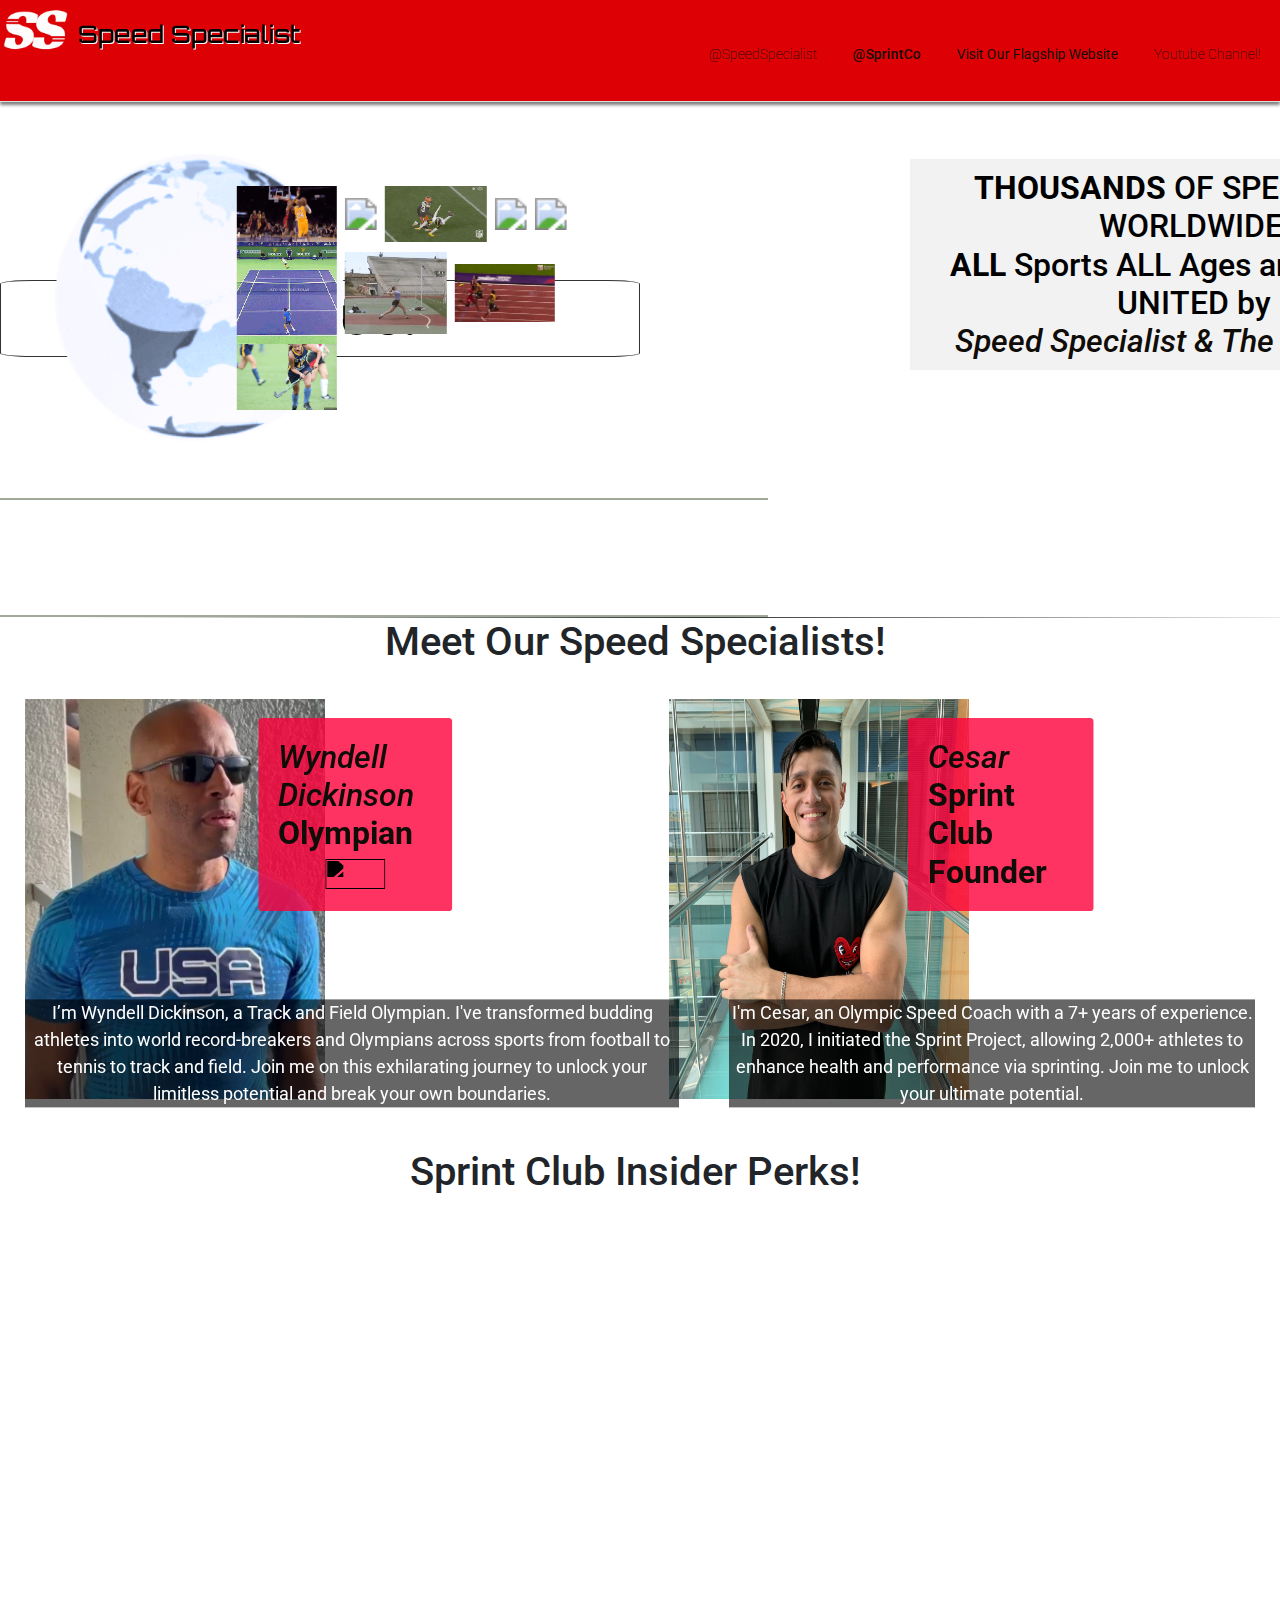
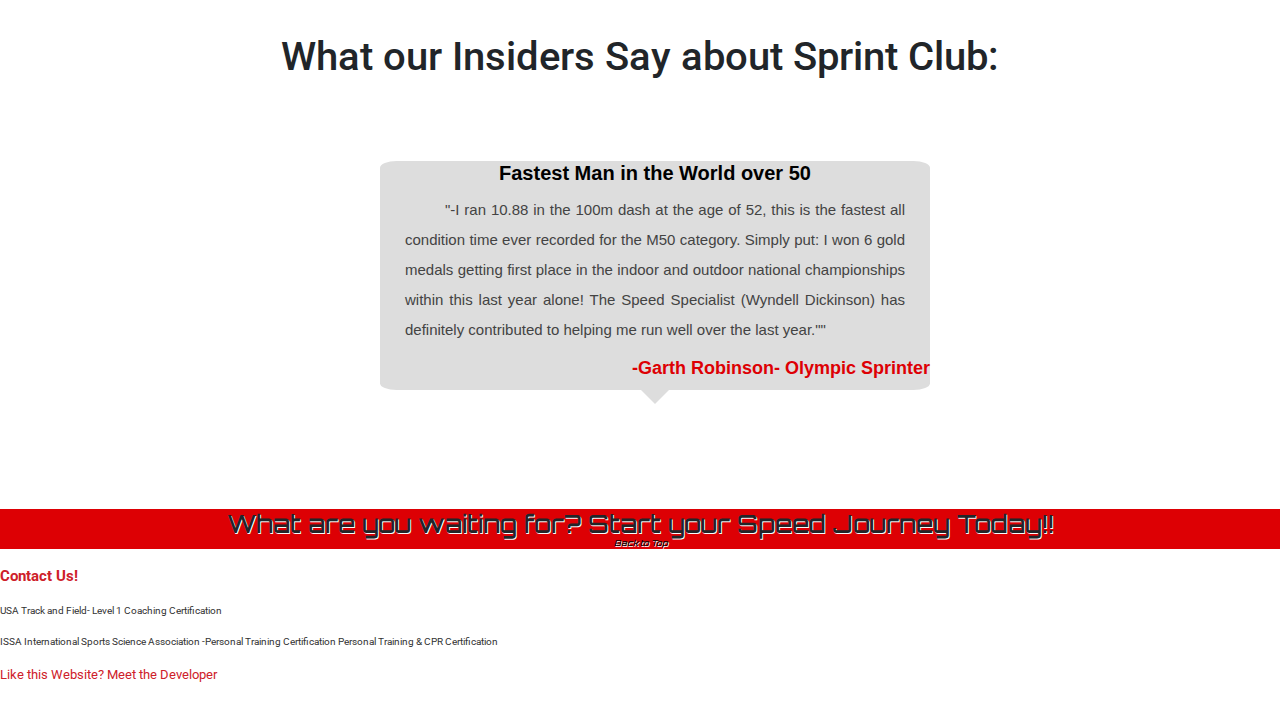
==== commit 86148bb1: "Improvements across the board to responsiveness-globe especially" ====
--- a/index.html
+++ b/index.html
@@ -76,7 +76,7 @@
         <br class = "mobile-view"/>
         <br class = "mobile-view"/>
   </td>
-  <td>
+  <td class = "scaler">
     <div class = "layout">
     <img class = "desktop" data-aos = "zoom-in-up"  src= "./Images/basketball older.gif"/>
       
--- a/index.css
+++ b/index.css
@@ -1,5 +1,5 @@
 @import url('https://fonts.googleapis.com/css2?family=Orbitron:wght@400;500;600;700;800;900&display=swap');
-@media screen and (min-width: 481px) {
+@media only screen and (min-width: 1025px)  {
   body {
     margin: 0;
     /*background: url("[data-uri]*/
@@ -82,14 +82,14 @@
   /*-webkit-filter: saturate(200%);  Safari 6.0 - 9.0 */
   /*filter: saturate(200%);*/
   filter: grayscale(100%) sepia(100%) hue-rotate(180deg);
-  height: 120%;
-  width: 2000%;
+  /*Use to be 120% and 2000%*/
+  scale: 1.5; 
   padding: 0;
   margin: 1%; 
   }
   .layout img{
   max-width: 30%;
-  max-height: 25%; 
+  max-height: 25%;
   padding: 0; 
   }
   #altSignUp{
@@ -98,7 +98,7 @@
   }
   .translate{
   position: relative; 
-  transform: translateX(70%) translateY(-95%); 
+  transform: translateX(90vh) translateY(-8vh); 
   margin-top: -10%; 
   }
   .translate h1{
@@ -115,9 +115,13 @@
   display: inline;
   position: flex; 
   transform: translateY(50%);  
-  transform: translateX(-30%);
+  transform: translateX(-50%);
   margin-left: auto;
   margin-right: auto; 
+  }
+  .scaler{
+    scale: 2 !important;
+    transform: translateX(-7vw) !important;
   }
   
   .hero{
@@ -687,7 +691,7 @@
   /* Copy Website 
   https://www.athleticlab.com/# */ 
 }
-@media screen and (max-width: 768px){
+@media screen and (max-width: 1024px){
   body {
     margin: 0; 
     /*background: url("[data-uri]*/
@@ -701,6 +705,10 @@
   .image{
     background-image: url("./Images/track.jpg") !important;
     background-size: cover !important;
+  }
+  #paypal-button-container{
+    margin-left: 35% !important; 
+  
   }
   .layout {
     flex-direction: column; /* Stack images on small screens */
@@ -738,9 +746,11 @@
   visibility: hidden;
   display: none;
 }
+#margin-top-add{
+  margin-top: 35vh !important;
+}
 #Bio{
   position: relative;
-  transform: translateY(-18%); 
 }
 #bottom-bor{
  margin-top: 10%;
@@ -752,14 +762,10 @@
   margin-top: 19.6%;
   height: 1px;
 }
-.mobile-view{
-  visibility: visible;
-  display: block;
-}
 #globemobile{
   visibility: visible !important;
   display: block !important; 
-  margin-left: -25vw;
+  margin-left: -30vw;
 }
 #dropdown{
   visibility: visible;
@@ -785,15 +791,18 @@
   height: 100%;
 }
 #altSignUp{
-  visibility: visible;
-  display: block; 
-  width: 100vw; 
+  visibility: visible !important;
+  display: block !important; 
+  width: 100vw !important; 
+  margin-top: 8vh !important;
   color: inherit;
   text-decoration: none;
   text-shadow: 1px 1px #fafafa; 
   font-family: Impact, Haettenschweiler, 'Arial Narrow Bold', sans-serif; 
 }
-
+.atn{
+  margin: 0.2vw; 
+}
 
 #globe{
   /*-webkit-filter: saturate(200%);  Safari 6.0 - 9.0 */
@@ -812,7 +821,7 @@
 .translate{
   white-space: normal; 
   position: relative; 
-  transform: translateX(-20%) translateY(-40%); 
+  transform: translateX(-30%) translateY(-40%); 
   margin-top: -10%; 
 }
 .translate h1{
@@ -820,6 +829,42 @@
   padding: 5px; 
   width: 65vw;
 }
+
+.vwrap, .vslide { 
+  width: 90%; 
+  height: 150px; 
+}
+.vslide h3{
+  font-size: 25px !important;
+}
+.vslide p{
+  font-size: 18px !important;
+}
+.vslide p strong{
+  font-size: 20px !important;
+}
+
+
+
+ 
+/* (B) OUTER WRAPPER HIDE SCROLLBAR */
+.vwrap { overflow: hidden; }
+ 
+/* (C) SHIFT SLIDES WITH CSS ANIMATION */
+/* (C1) SLIDES POSITION */
+.vmove { position: relative; bottom: 0%; }
+@keyframes slidev {
+  0% { bottom: 0; } 30% { bottom: 0; }
+  33% { bottom: 100%; } 63% { bottom: 100%; }
+  66% { bottom: 200%; } 97% { bottom: 200%; }
+  100% { right: 0; }
+}
+ 
+/* (C2) MOVE SLIDES */
+.vmove { animation: slidev linear 50s infinite; }
+.vmove:hover { animation-play-state: paused; }
+
+
 .layout{
   margin: 0; 
   padding: 0; 
@@ -841,6 +886,7 @@
   border-bottom: 2px solid #A0A995;
   border-top: 2px solid #A0A995; 
 }
+/*Added class*/
 
 .focus h1{
   margin-top: -50%; 
@@ -851,10 +897,7 @@
   margin-top: -10%;
   text-align: center;
 }
-#text-slider{
-  visibility: visible !important;
-  display: block !important; 
-}
+
 
 #texture{
   background: url("https://www.designyourway.net/diverse/darkpat/wallpaper_800x600_1336.jpg") repeat 0 0;
@@ -886,25 +929,76 @@
 ul{
   list-style: none;
 }
+
+.bio{
+  display: block; 
+  object-fit: contain; 
+  height: 200vh; 
+}
+
+.bio td:nth-child(odd) {
+  margin-bottom: 20px !important; /* Add some space between the top and bottom sections */
+}
 .bio tr{
  /* margin: 70% 0 0 0;  */
-  padding: 0; 
+  padding: 0 !important; 
+  transform: translateY(60vh) !important;
+}
+.bio td{
+  padding: 0 !important;
+  clear:both !important;
+}
+.stylechange{
+  display: flex !important;
+  flex-direction:column !important;
+  justify-content: center !important;
+  align-items: center !important;
+
+}
+#photo2 img{
+  border-radius: 2%; 
+  /*max-width: 30vw;
+  max-height: 50vw; */
+  margin-top: 200% !important;
+  object-fit: contain;
+  scale: 1.5 1.5 !important;
+}
+#photo1{
+  border-radius: 2%;
+  max-width: 30vw;
+  max-height: 50vw; 
+  margin-top: -80% !important;
+  object-fit: contain; 
+}
+#photo1 img{
+  scale: 1.4 1.2 !important;
 }
 .biohead{
   background-color: rgba(255,0,59,0.8);
   border-radius: 2%; 
   position: relative;
-  padding: 1%; 
   z-index: 20; 
-  /*Added classes from mobile*/
-  transform:  translateX(1vw) !important; 
-  width: 50vw !important; 
+  transform: translateX(-10%); 
+  padding: 0; 
+  scale: 0.8 0.8 !important; 
+  transform:  none;
+  width: 60vw; 
+}
+.text{
+  visibility: hidden;
+  display: none; 
 }
 #biotxt{
-  position: relative;  
-  transform: translateY(60%);
+  position: relative;
+  height: 1vw !important;  
   background-color: rgba(0,0,0,0.6);
   transition: background-color 0.2s ease-in-out;
+  font-size: 25px !important;
+  text-align: center;
+  width: 70vw; 
+  margin-left: 12%; 
+  transform: none !important; 
+
 }
 #biotxt:hover{
   background-color: rgba(0,0,0,0.3);
@@ -1059,7 +1153,6 @@
     opacity: 1; 
     max-height: 400px; 
     margin-top: -0.01vh !important;
-    transform: translateX(-20%) !important;
   }
 
   #head_of{
@@ -1104,7 +1197,7 @@
   padding: 8px 12px;
   position: absolute;
   bottom: 8px;
-  width: 100%;
+  width: 100vw;
   text-align: center;
   /*Changed from mobile*/
   display: flex !important;
@@ -1113,7 +1206,7 @@
   align-items: center !important;
 }
 .text td{
-  margin-top: 48vh !important;
+  margin-top: 0 !important;
 }
 #ForOffersSection
 
@@ -1340,13 +1433,10 @@
   margin: 0 auto;
 }
 .mobile-view{
-  visibility: hidden;
-  display: none;
-}
-#altSignUp{
-  visibility: hidden;
-  display: none;
-}
+  visibility: visible !important;
+  display: block !important;
+}
+
 .text-segment {
   z-index: 1; 
   text-align: center;
@@ -1405,6 +1495,10 @@
     height: 100% !important; 
    
   }
+  #paypal-button-container{
+    margin-left: 35% !important; 
+  
+  }
   .desktop{
     display: none;
     visibility: hidden;
@@ -1610,6 +1704,9 @@
 #photo1 img{
   scale: 1.4 1.2 !important;
 }
+#margin-top-add{
+  margin-top: 100vh !important; 
+}
 .biohead{
   background-color: rgba(255,0,59,0.8);
   border-radius: 2%; 
@@ -1621,9 +1718,10 @@
   transform:  none;
   width: auto; 
 }
+
 .mobile-view{
-  visibility: visible;
-  display: block;
+  visibility: visible !important;
+  display: block !important;
 }
 .text{
   visibility: hidden;
@@ -1637,8 +1735,8 @@
   font-size: 16px !important;
   text-align: center;
   width: 70vw; 
-  margin-top: -5vh !important;
-  margin-left: 12%; 
+  margin-top: -3vh !important;
+  margin-left: 5%; 
   transform: none !important; 
 
 }
@@ -1969,6 +2067,15 @@
   width: 90%; 
   height: 150px; 
 }
+.vslide h3{
+  font-size: 22px !important;
+}
+.vslide p{
+  font-size: 12px !important;
+}
+.vslide p strong{
+  font-size: 16px !important;
+}
 
 
  
@@ -2009,6 +2116,9 @@
 #card-head:hover{
   opacity: 0.6 !important; 
 }
+#margin-top-add{
+  margin-top: 35vh !important; 
+}
  
 
 .text-fade {
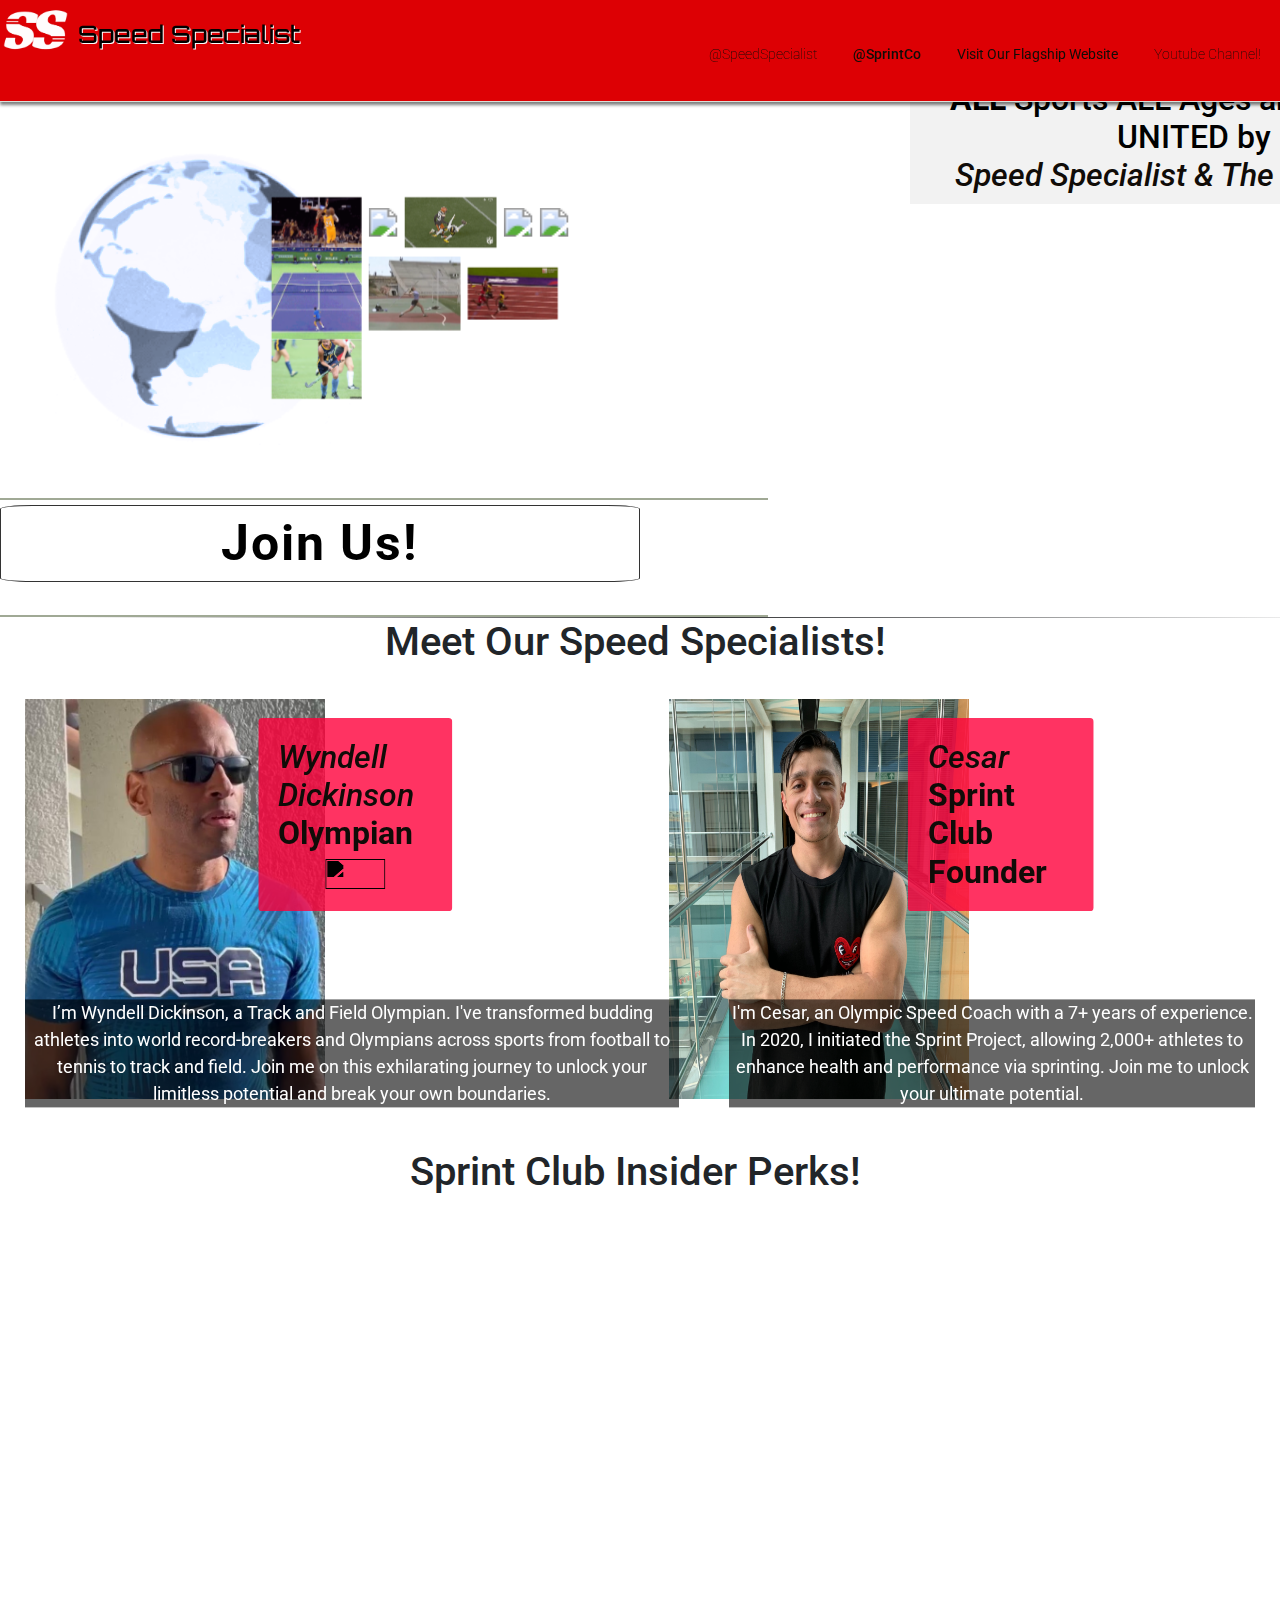
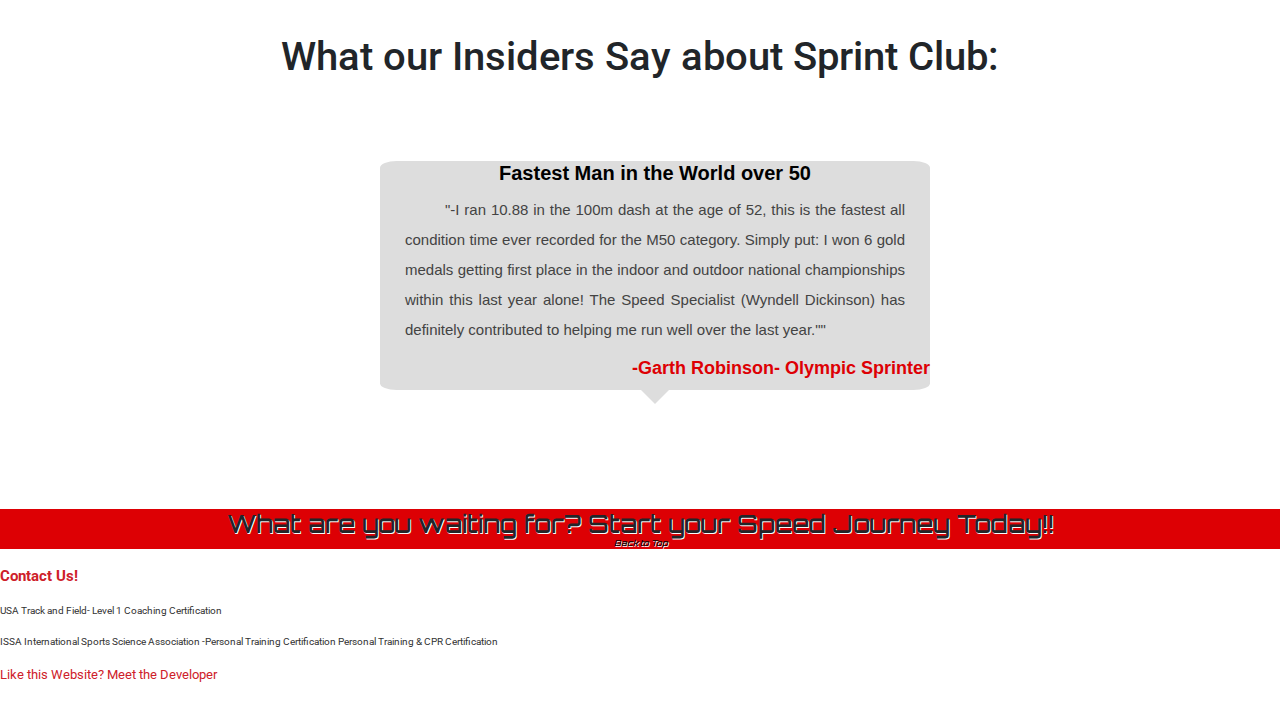
==== commit 028df178: "Small fixes" ====
--- a/index.html
+++ b/index.html
@@ -263,7 +263,7 @@
   </div>
 </center>
   <strong>
-    <a href=mailto:“olympicspeedspecialist@gmail.com”><p class = "linky1 special" style = "text-align: left; width: 7%; font-size: 15px;color:#CE2029">Contact Us!</p></a>
+    <a href="https://ig.me/m/speedspecialist"><p class = "linky1 special" style = "text-align: left; width: 7%; font-size: 15px;color:#CE2029">Contact Us!</p></a>
   
   </strong>
   <p style = "text-align: left; font-size: 10px;color:#333;">USA Track and Field-  Level 1 Coaching Certification</p>
--- a/index.css
+++ b/index.css
@@ -120,7 +120,7 @@
   margin-right: auto; 
   }
   .scaler{
-    scale: 2 !important;
+    scale: 1.8 !important;
     transform: translateX(-7vw) !important;
   }
   
@@ -140,13 +140,9 @@
   }
   
   .focus h1{
-  margin-top: -50%; 
+  margin-top: -50vh; 
   text-align: center;
   font-size: 2.5vw; 
-  }
-  .focus2 h1{
-  margin-top: -10%;
-  text-align: center;
   }
   
   #texture{
@@ -423,8 +419,8 @@
   
   .wrapper{
   position: fixed;
-  top: 50%;
-  left: 50%;
+  top: 75vh;
+  left: 50vw;
   transform: translate(-50%, -50%);
   
   }
@@ -765,7 +761,7 @@
 #globemobile{
   visibility: visible !important;
   display: block !important; 
-  margin-left: -30vw;
+  margin-left: -25vw;
 }
 #dropdown{
   visibility: visible;
@@ -1152,6 +1148,7 @@
     visibility: visible !important;
     opacity: 1; 
     max-height: 400px; 
+    transform: translateX(-20vw) !important;
     margin-top: -0.01vh !important;
   }
 
@@ -1741,7 +1738,7 @@
 
 }
 #biotxt:hover{
-  background-color: rgba(0,0,0,0.3);
+  background-color: rgba(255,255,255,0.3);
 }
 
 .offer{
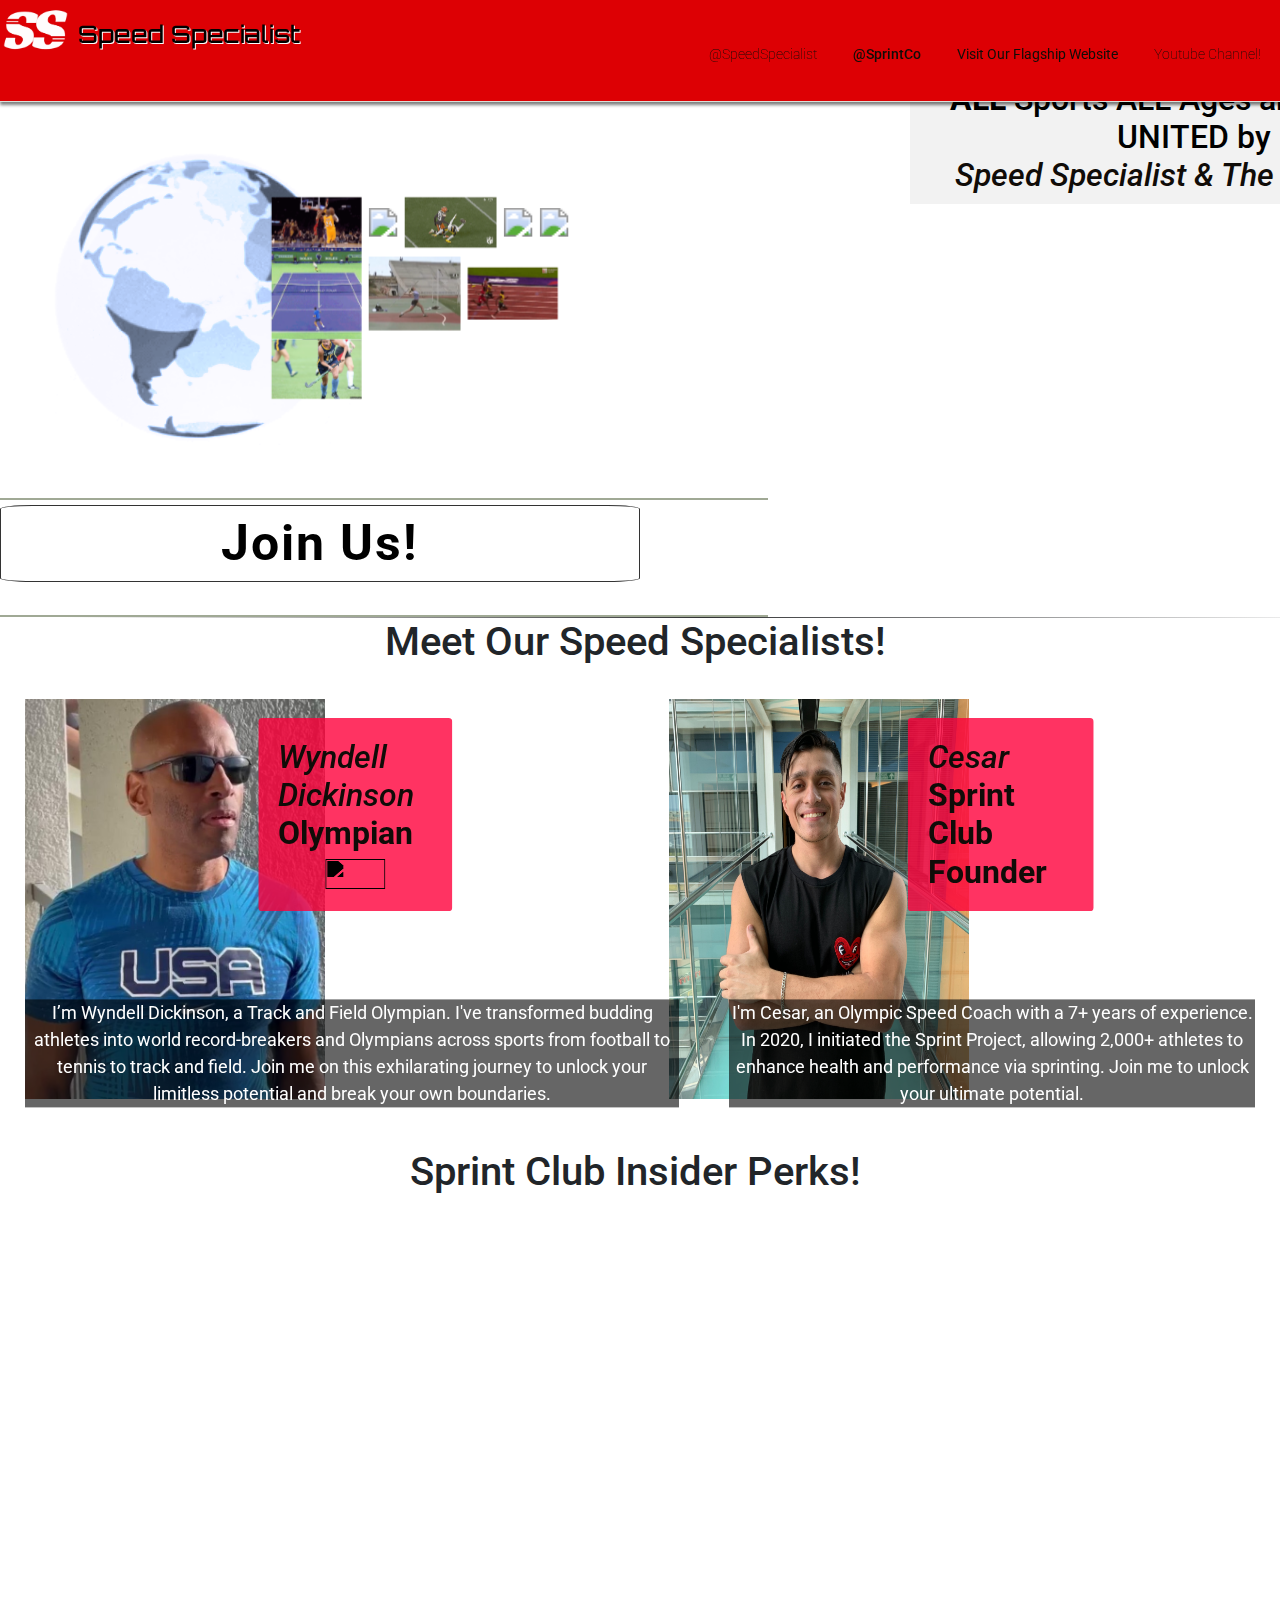
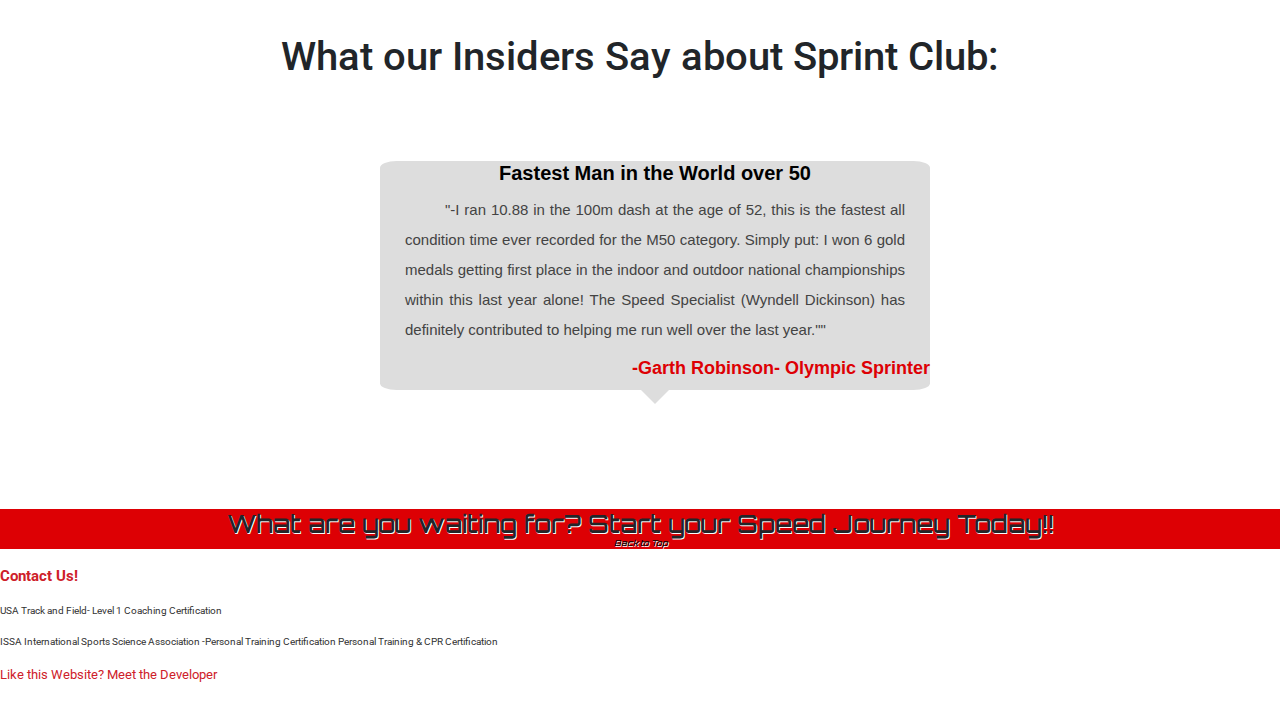
==== commit df470ca5: "Spacing fix" ====
--- a/index.html
+++ b/index.html
@@ -225,13 +225,13 @@
   <div class="vwrap mobile-view"><div class="vmove">
     <div style ="background:#ddd;color:#333"class="vslide ">
       <h3 style = "font-size: 22px">Garth Robinson- Olympic Sprinter</h3>
-      <p style = "font-size: 11px"><strong style = "font-size: 16px">Fastest Man Worldwide over 50</strong><br/>"The Speed Specialist (Wyndell Dickinson) has definetely contributed to helping me run well over the last year."
+      <p style = "font-size: 10.5px"><strong style = "font-size: 16px">Fastest Man Worldwide over 50</strong><br/>"The Speed Specialist (Wyndell Dickinson) has definetely contributed to helping me run well over the last year."
         "I ran 10.88 in the 100m dash at the age of 52, I won 6 gold medals!"
       </p>
     </div>
     <div style ="background:#ddd;color:#333" class="vslide ">
       <h3 style = "font-size: 22px">Lexi Sophomore College Athlete</h3>
-      <p style = "font-size: 12px"><strong style = "font-size: 16px">Results Despite Injuries</strong><br/> "It speaks for itself! I shaved my times down by a full second. The only program is phenomenal. I didn't even know programs like that existed"</p>
+      <p style = "font-size: 12px"><strong style = "font-size: 16px">Results Despite Injuries</strong><br/> "It speaks for itself! I shaved my times down by a full second. The online program is phenomenal. I didn't even know programs like that existed"</p>
     </div>
     <div style ="background:#ddd;color:#333" class="vslide ">
       <h3 style = "font-size: 22px">Laval Githui- Soccer Player</h3>
--- a/index.css
+++ b/index.css
@@ -997,7 +997,7 @@
 
 }
 #biotxt:hover{
-  background-color: rgba(0,0,0,0.3);
+  background-color: rgba(255,255,255,0.3);
 }
 
 .offer{
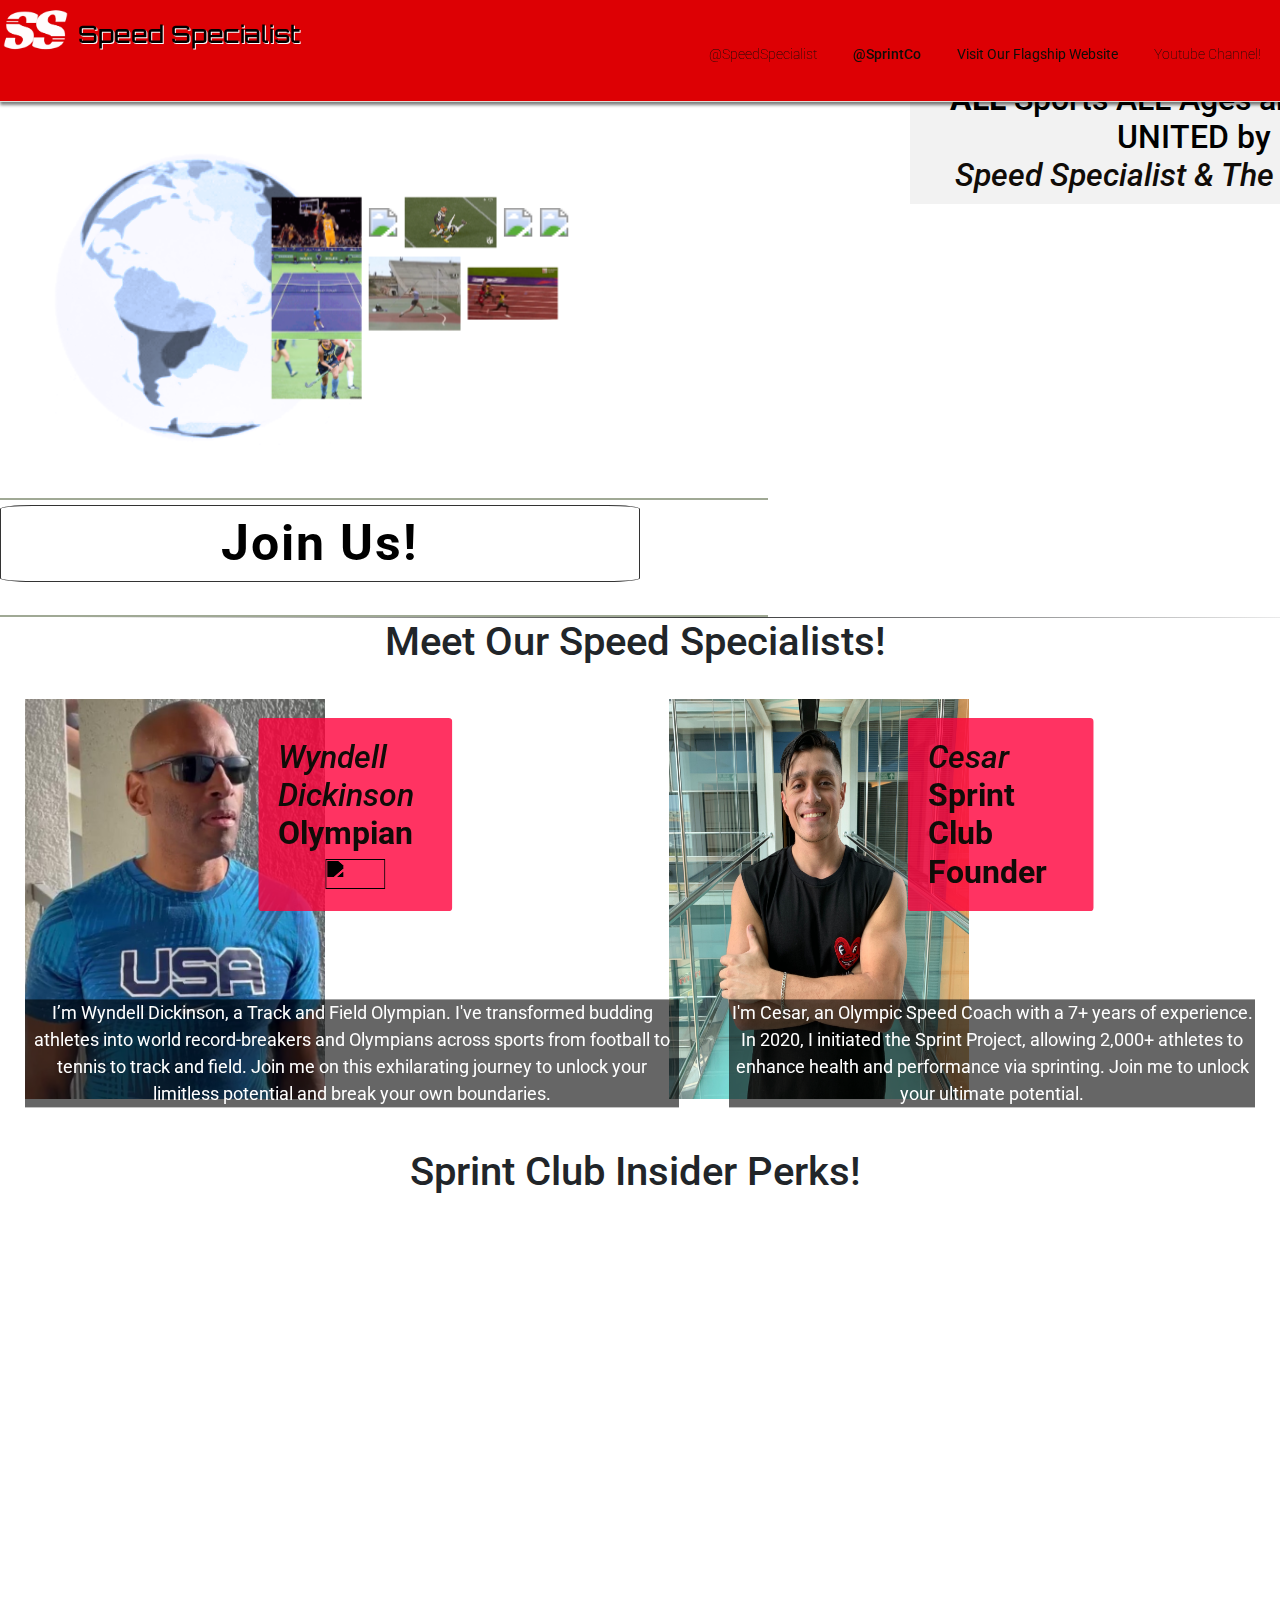
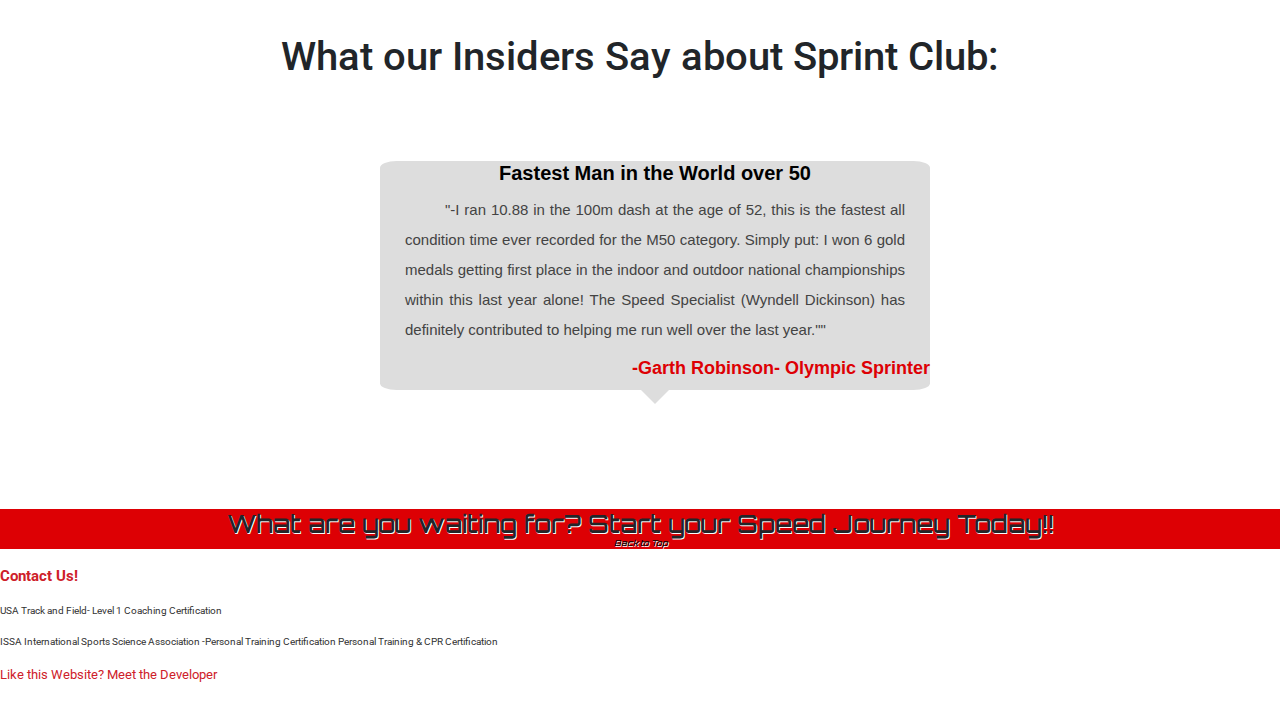
==== commit 06700071: "recognizable ico files" ====
--- a/index.html
+++ b/index.html
@@ -23,7 +23,7 @@
 <!-- Open Graph meta tags for social media -->
 <meta property="og:title" content="Speed Specialist">
 <meta property="og:description" content="Coaching athletes of all backgrounds to reach maximum speed and win awards ">
-<meta property="og:image" content="./Images/Browser Dark.png">
+<meta property="og:image" content="./Images/favicon-32x32.png">
 <meta property="og:url" content="https://www.thespeedspecialist.com">
 <meta property="og:type" content="website">
 
@@ -31,8 +31,10 @@
     <meta name="endorsed-website" content="https://www.thesprintproject.co/">
     <meta name="social-media-page" content="@speedspecialist">
     <meta name="social-media-page" content="@sprintco">
-    <link rel="icon" href="./Images/Browser Dark.png" type="image/x-icon">
-    <link rel="shortcut icon" href="./Images/Browser Dark.png" type="image/x-icon">
+    <link rel="apple-touch-icon" sizes="180x180" href="./Images/apple-touch-icon.png">
+<link rel="icon" type="image/png" sizes="32x32" href="./Images/favicon-32x32.png">
+<link rel="icon" type="image/png" sizes="16x16" href="./Images/favicon-16x16.png">
+<link rel="manifest" href="/site.webmanifest">
 <title>Sprint Project: The Speed Specialist</title>
 </head>
     <body>
--- a/index.css
+++ b/index.css
@@ -761,7 +761,7 @@
 #globemobile{
   visibility: visible !important;
   display: block !important; 
-  margin-left: -25vw;
+  margin-left: -60vw !important;
 }
 #dropdown{
   visibility: visible;
@@ -817,7 +817,7 @@
 .translate{
   white-space: normal; 
   position: relative; 
-  transform: translateX(-30%) translateY(-40%); 
+  transform: translateX(-40%) translateY(-40%); 
   margin-top: -10%; 
 }
 .translate h1{
@@ -1148,7 +1148,6 @@
     visibility: visible !important;
     opacity: 1; 
     max-height: 400px; 
-    transform: translateX(-20vw) !important;
     margin-top: -0.01vh !important;
   }
 
